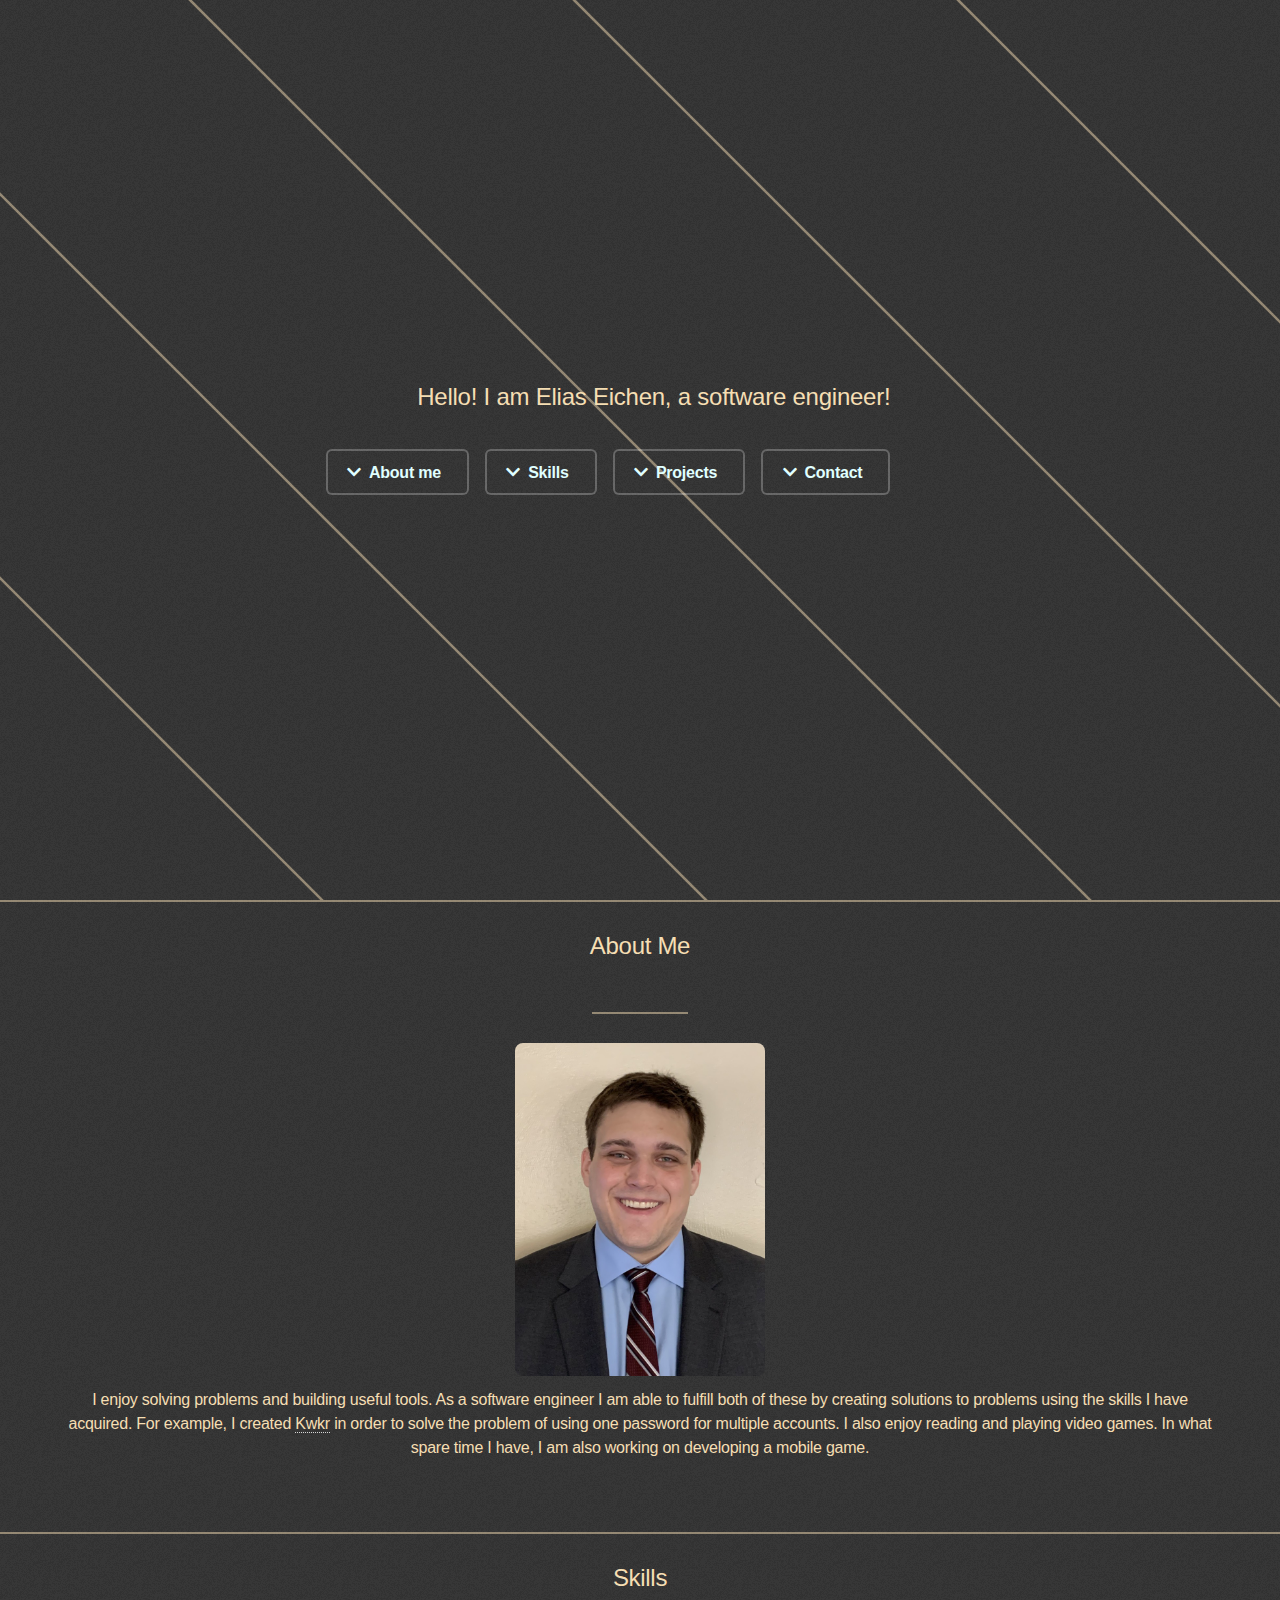
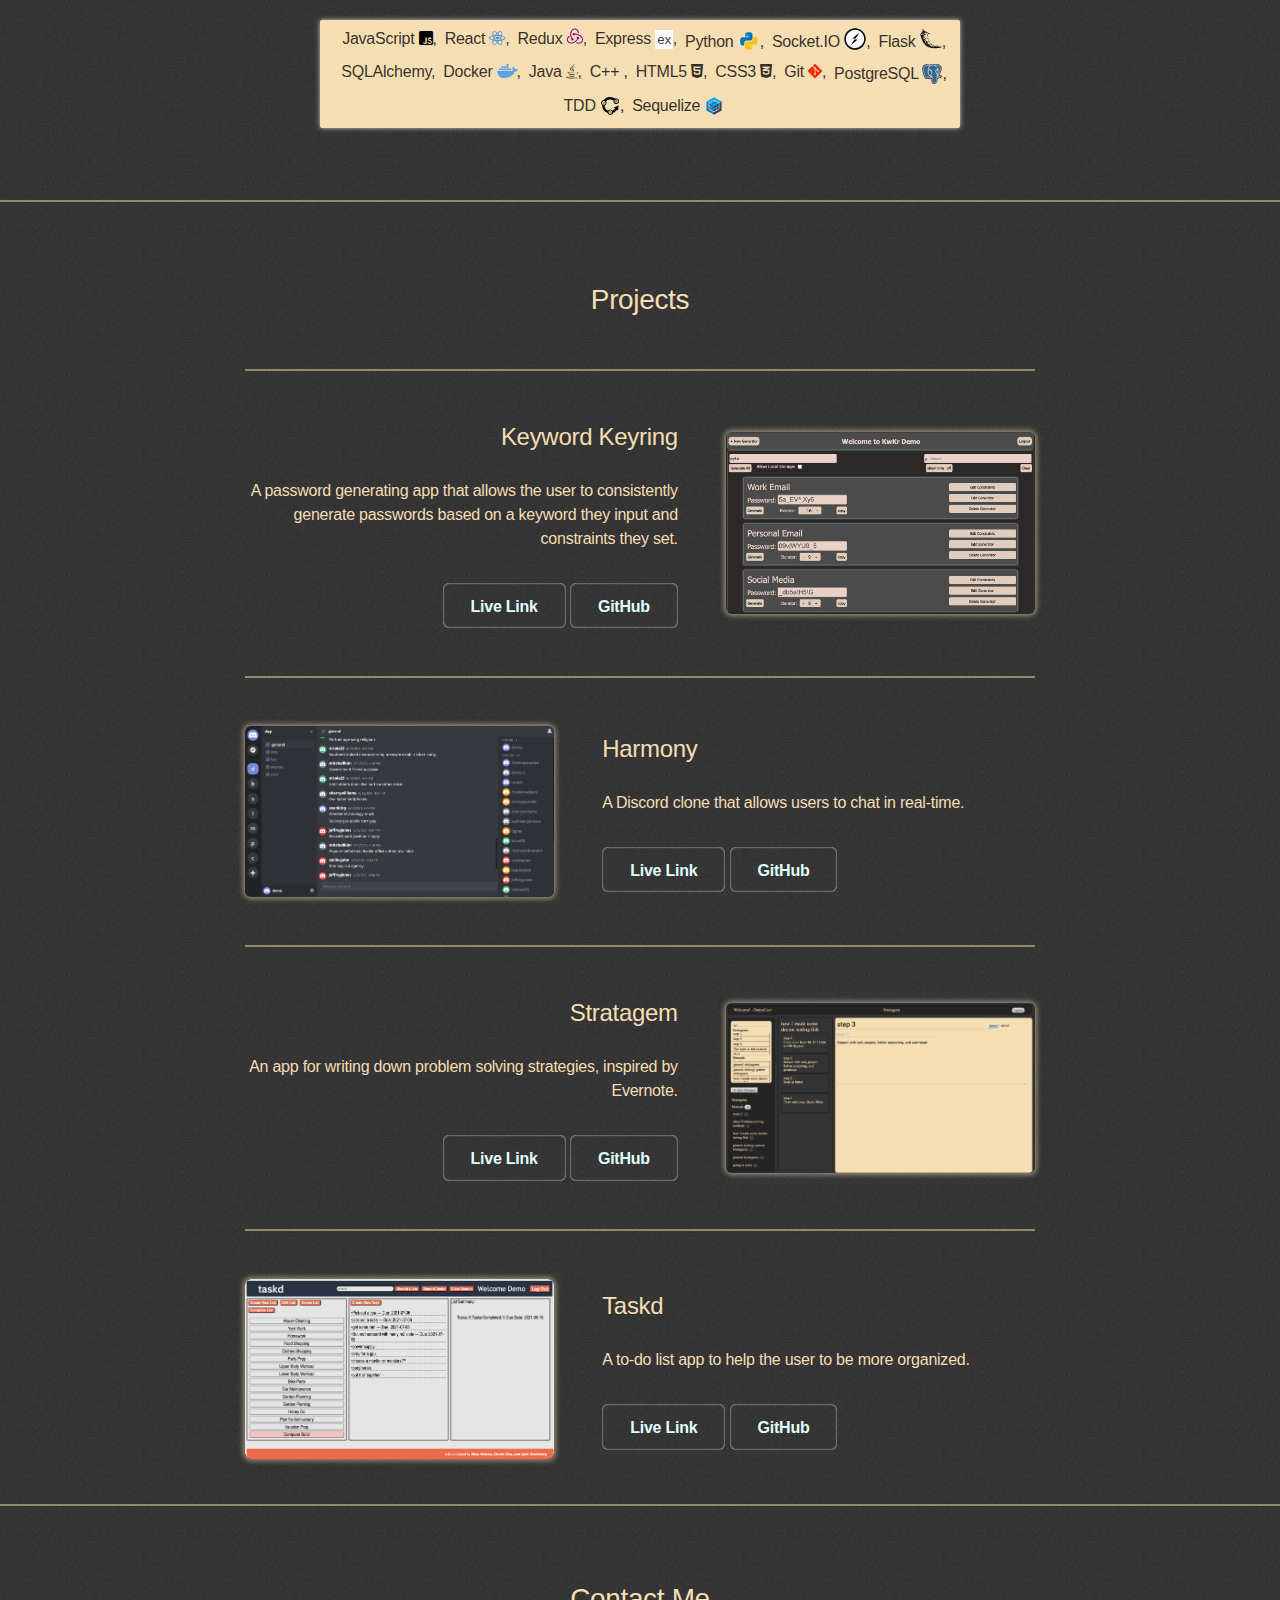
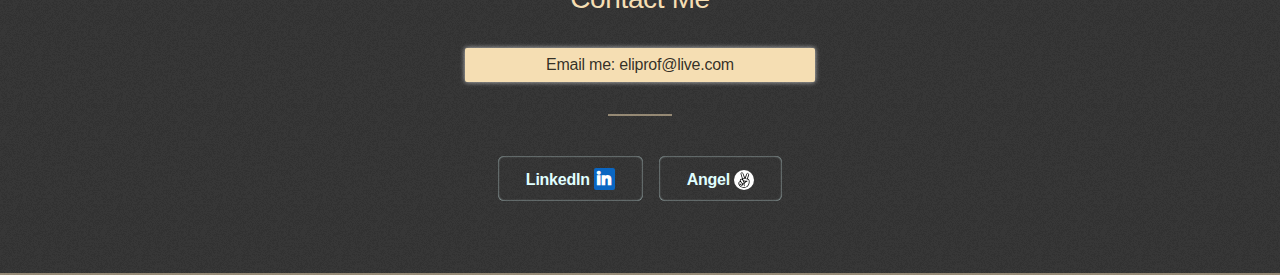
==== index.html @ d7d8008f "added some styling to about me section" ====
<!DOCTYPE HTML>
<!--
	Fractal by HTML5 UP
	html5up.net | @ajlkn
	Free for personal and commercial use under the CCA 3.0 license (html5up.net/license)
-->
<html>
	<head>
		<title>Elias Eichen</title>
		<meta charset="utf-8" />
		<meta name="viewport" content="width=device-width, initial-scale=1, user-scalable=no" />
		<link rel="stylesheet" href="assets/css/main.css" />
		<noscript><link rel="stylesheet" href="assets/css/noscript.css" /></noscript>
	</head>
	<body class="is-preload">

		<!-- Header -->
			<header id="header">
				<div class="content">
					<!-- <h1><a href="#">Place Holder page </a></h1> -->
					<p>Hello! I am Elias Eichen, a software engineer!</p>
					<ul class="actions">
						<li><a href="#about" class="button icon solid fa-chevron-down scrolly">About me</a></li>
						<li><a href="#one" class="button icon solid fa-chevron-down scrolly">Skills</a></li>
						<li><a href="#two" class="button icon solid fa-chevron-down scrolly">Projects</a></li>
						<li><a href="#three" class="button icon solid fa-chevron-down scrolly">Contact</a></li>
					</ul>
				</div>
			</header>
			
			<!-- About -->
			<section id='about' class="wrapper style2 special">
				<h3 id='about-title'>About Me</h3>
				<div class=""><div class="inner"><img class="headshot" src="images/me.jpeg" alt="My image here" /></div></div>
				<p id="about-me">I enjoy solving problems and building useful tools. As a software engineer I am able to fulfill both of these by
					creating solutions to problems using the skills I have acquired. For example, I created <a href="https://github.com/EEichen/keyword-keyring">Kwkr</a> in order to solve
					the problem of using one password for multiple accounts. I also enjoy reading and playing video games. In what spare time I have, I am also working on developing a mobile game.
				</p>
			</section>
			
			<!-- One -->
			<section id="one" class="wrapper style2 special">
				<!--  JavaScript, React, Redux, Express, 
					SocketIO, Python, Flask, SQLAlchemy, 
					Docker, Java, C++, HTML5, CSS3, 
					Git, PostgreSQL, TDD, Sequelize
				-->
				<h3 id='skill-title'>Skills</h3>

				<ul class="skills-list">
					<li><span>JavaScript </span><i id='js-ico' class="fab fa-js-square"></i>,</li>
					<li><span>React </span><i id='react-ico' class="fab fa-react"></i>,</li>
					<li><span>Redux </span><svg xmlns="http://www.w3.org/2000/svg" xmlns:xlink="http://www.w3.org/1999/xlink" aria-hidden="true" focusable="false"
						width="1em" height="1em"
						style="-ms-transform: rotate(360deg); -webkit-transform: rotate(360deg); transform: rotate(360deg);"
						preserveAspectRatio="xMidYMid meet" viewBox="0 0 24 24">
						<path
							d="M16.634 16.504c.87-.075 1.543-.84 1.5-1.754c-.047-.914-.796-1.648-1.709-1.648h-.061a1.71 1.71 0 0 0-1.648 1.769c.03.479.226.869.494 1.153c-1.048 2.038-2.621 3.536-5.005 4.795c-1.603.838-3.296 1.154-4.944.93c-1.378-.195-2.456-.81-3.116-1.799c-.988-1.499-1.078-3.116-.255-4.734c.6-1.17 1.499-2.023 2.099-2.443a9.96 9.96 0 0 1-.42-1.543C-.868 14.408-.416 18.752.932 20.805c1.004 1.498 3.057 2.456 5.304 2.456c.6 0 1.23-.044 1.843-.194c3.897-.749 6.848-3.086 8.541-6.532zm5.348-3.746c-2.32-2.728-5.738-4.226-9.634-4.226h-.51c-.253-.554-.837-.899-1.498-.899h-.045c-.943 0-1.678.81-1.647 1.753c.03.898.794 1.648 1.708 1.648h.074a1.69 1.69 0 0 0 1.499-1.049h.555c2.309 0 4.495.674 6.488 1.992c1.527 1.005 2.622 2.323 3.237 3.897c.538 1.288.509 2.547-.045 3.597c-.855 1.647-2.294 2.517-4.196 2.517c-1.199 0-2.367-.375-2.967-.644c-.36.298-.96.793-1.394 1.093c1.318.598 2.652.943 3.94.943c2.922 0 5.094-1.647 5.919-3.236c.898-1.798.824-4.824-1.47-7.416zM6.49 17.042c.03.899.793 1.648 1.708 1.648h.06a1.688 1.688 0 0 0 1.648-1.768c0-.9-.779-1.647-1.693-1.647h-.06c-.06 0-.15 0-.226.029c-1.243-2.098-1.768-4.347-1.572-6.772c.12-1.828.72-3.417 1.797-4.735c.9-1.124 2.593-1.68 3.747-1.708c3.236-.061 4.585 3.971 4.689 5.574l1.498.45C17.741 3.197 14.686.62 11.764.62C9.02.62 6.49 2.613 5.47 5.535C4.077 9.43 4.991 13.177 6.7 16.174c-.15.195-.24.539-.21.868z"
							fill="purple" />
					</svg>,</li>
					<li><span>Express </span><span id='exico'>ex</span>,</li>
					<li><span>Python </span><svg id='pyico' xmlns="http://www.w3.org/2000/svg" viewBox="0 0 48 48" width="48px" height="48px">
						<path fill="#0277BD"
							d="M24.047,5c-1.555,0.005-2.633,0.142-3.936,0.367c-3.848,0.67-4.549,2.077-4.549,4.67V14h9v2H15.22h-4.35c-2.636,0-4.943,1.242-5.674,4.219c-0.826,3.417-0.863,5.557,0,9.125C5.851,32.005,7.294,34,9.931,34h3.632v-5.104c0-2.966,2.686-5.896,5.764-5.896h7.236c2.523,0,5-1.862,5-4.377v-8.586c0-2.439-1.759-4.263-4.218-4.672C27.406,5.359,25.589,4.994,24.047,5z M19.063,9c0.821,0,1.5,0.677,1.5,1.502c0,0.833-0.679,1.498-1.5,1.498c-0.837,0-1.5-0.664-1.5-1.498C17.563,9.68,18.226,9,19.063,9z" />
						<path fill="#FFC107"
							d="M23.078,43c1.555-0.005,2.633-0.142,3.936-0.367c3.848-0.67,4.549-2.077,4.549-4.67V34h-9v-2h9.343h4.35c2.636,0,4.943-1.242,5.674-4.219c0.826-3.417,0.863-5.557,0-9.125C41.274,15.995,39.831,14,37.194,14h-3.632v5.104c0,2.966-2.686,5.896-5.764,5.896h-7.236c-2.523,0-5,1.862-5,4.377v8.586c0,2.439,1.759,4.263,4.218,4.672C19.719,42.641,21.536,43.006,23.078,43z M28.063,39c-0.821,0-1.5-0.677-1.5-1.502c0-0.833,0.679-1.498,1.5-1.498c0.837,0,1.5,0.664,1.5,1.498C29.563,38.32,28.899,39,28.063,39z" />
					</svg></i>,</li>
					<li><span>Socket.IO </span><svg id='sioico' xmlns="http://www.w3.org/2000/svg" xmlns:xlink="http://www.w3.org/1999/xlink" width="256px" height="256px"
						viewBox="0 0 256 256" version="1.1" preserveAspectRatio="xMidYMid">
						<g>
							<path
								d="M96.4465116,7.38232558 C128.714419,-0.893023256 164.375814,3.92930233 192.833488,21.492093 C228.673488,42.9246512 252.070698,83.467907 252.666047,125.20186 C253.975814,167.352558 232.007442,209.146047 196.703256,232.066977 C157.410233,258.500465 103.054884,259.512558 62.9283721,234.388837 C22.027907,209.979535 -1.8455814,160.744186 4.28651163,113.473488 C9.22790698,63.5237209 47.8065116,19.467907 96.4465116,7.38232558 L96.4465116,7.38232558 L96.4465116,7.38232558 Z"
								fill="#010101" />
							<path
								d="M91.5051163,27.8027907 C152.468837,3.39348837 227.244651,48.4613953 233.555349,113.830698 C243.378605,172.651163 194.56,232.424186 134.965581,234.150698 C78.2883721,239.806512 23.5162791,191.76186 21.9088372,134.846512 C17.6818605,88.7665116 48.0446512,43.0437209 91.5051163,27.8027907 L91.5051163,27.8027907 L91.5051163,27.8027907 Z"
								fill="#FFFFFF" />
							<path
								d="M97.6372093,121.689302 C124.963721,99.3637209 151.694884,76.264186 179.616744,54.5934884 C164.971163,77.0976744 149.908837,99.304186 135.263256,121.808372 C122.701395,121.867907 110.139535,121.867907 97.6372093,121.689302 L97.6372093,121.689302 L97.6372093,121.689302 Z"
								fill="#010101" />
							<path
								d="M120.736744,134.132093 C133.35814,134.132093 145.92,134.132093 158.48186,134.310698 C130.976744,156.517209 104.364651,179.795349 76.3832558,201.406512 C91.0288372,178.902326 106.091163,156.636279 120.736744,134.132093 L120.736744,134.132093 L120.736744,134.132093 Z"
								fill="#010101" />
						</g>
					</svg>,</li>
					<li><span>Flask <svg id='flaskico' xmlns="http://www.w3.org/2000/svg" xmlns:xlink="http://www.w3.org/1999/xlink" viewBox="0 0 66 60" fill="#fff"
						fill-rule="evenodd" stroke="#000" stroke-linecap="round" stroke-linejoin="round">
						<use xlink:href="#A" x="1" y="1" />
						<symbol id="A" overflow="visible">
							<path
								d="M19.127 50.839c-2.44-1.92-5.04-3.756-6.816-6.344-3.74-4.566-6.6-9.85-8.588-15.406-1.19-3.612-1.6-7.486-3.132-10.96-1.604-2.52.276-5.28 3.04-6.08 1.23-.236 3.392-1.4.8-.568-2.34 1.716-2.566-1.56-.166-1.768 1.64-.2 2.24-1.56 1.68-2.764-1.76-1.148 4.264-2.406 1.232-4.12C4-.571 11.573-1.227 9.705 2.641c-.444 2.972 5.292-.548 3.96 2.888 1.354 1.65 5.068.376 4.974 2.69 1.972.136 2.648 1.794 4.5 1.92 1.92.866 5.394 1.548 6.046 3.71-1.9 1.506-6.306-3.11-6.52 1.06.576 6.16.428 12.504 2.68 18.37 1.066 3.55 3.65 6.346 6 9.112 2.234 2.708 5.26 4.616 8.34 6.2 2.704 1.276 5.6 2.12 8.566 2.652 1.194-.914 3.306-4.312 5.168-2.88.09 1.612-3.7 3.368-.2 3.19 2.07-.624 3.504 1.6 5.206-.408 1.57 1.86 6.52-1.186 5.406 2.612-1.51.974-3.712.386-5.224 1.726-2.494-1.246-4.48 1.114-7.24.816-3.066.55-6.184.77-9.292.774-5.1-.4-10.306-.572-15.156-2.348-2.734-.794-5.4-2.35-7.8-3.908zm4.306 1.866c2.668 1.152 5.28 2.368 8.2 2.736 4.64.644 9.43 1.64 14.086.732-2.108-.952-4.286.37-6.386-.68-2.52.54-5.2-.14-7.8-.474-2.91-1.296-6.052-2.188-8.776-3.872-3.406-1.244 1.76 1.596 2.68 1.826 2.128 1.208-2.34-.6-2.972-1.12-1.784-1-2.01-.792-.176.224l1.12.628zm-5.08-3.588c2.586.96-.012-1.8-1.194-1.66-.524-.91-2.006-1.486-.96-1.974-1.88.652-1.968-2.48-2.85-2.032-1.988-.628-.774-2.852-3.14-4.2-.216-1.44-2.352-2.686-3.032-4.856-.3-1.112-2.414-4.3-1.116-1.332 1.104 2.86 3.048 5.306 4.668 7.75 1.256 2.328 2.74 4.76 5.028 6.214.772.74 1.516 1.874 2.604 2.106zm-7.448-8.2c.09-.39.472.844 0 0zm10.546 9.326c.572-.256-.824-.324 0 0zm1.4.512c-.146-.706-.64.396 0 0zm1.76.732c.836-.796-1.29-.5 0 0zm3.012 1.68c.508-.75-1.626-.28 0 0zm-5.8-4.03c1.3-.84-1.68-.012 0 0zm1.32.66c-.04-.444-.47.2 0 0zm6.586 4.112c1.06.668 6.184 1.464 2.976.274-.54.112-5.95-1.532-2.976-.274zm-10.456-8.144c-.1-.444-1.644-.492 0 0zm3.066 1.788c.8-.56-1.656-.43 0 0zm2.6 1.6c1.146-.432-1.856-.434 0 0zm-6.92-4.75c1.24.952 5.012.12 1.9-.568-1.414-.754-4.6-1.27-2.428.454l.526.114zm8.64 5.274c.52-.88-2.172-.504 0 0zm-2.626-2.086c3.04.86-2.554-1.92-.75-.32l.4.2.35.136zm5.264 3.04c2.88.028-2.6-.4 0 0zm-12.386-7.894c-.112-.536-.71.044 0 0zm17.254 10.624c.076-.968-.94.72 0 0zm-12.34-7.6c-.174-.51-.9-.02 0 0zm-4.64-3.34c1.652-.1-2.26-.728 0 0zm-5.472-3.528c-.206-.792-1.796-1.424 0 0zm14.424 9.154c-.3-.346-.14.074 0 0zm8.976 5.51c-.028-.528-.488.2 0 0zm-9.77-6.33c.16-.68-1.41-.206 0 0zm-6.688-4.24c1.23-.13-1.97-.83 0 0zm11.312 7.03c1.916-.76-1.866-.37 0 0zm-5.884-3.994c2.206.284-2.626-1.5-.486-.16l.486.16zm7.67 4.716c2.06-1.23 1.4 2.886 3.496.348 2.086-1.524-1.8 1.884.768.272 1.86-1.244 4.606.59 6.34 1.186 1.248-.06 2.46 1.08 3.74.386 2.46-.664-4.816-.984-2.908-2.16-2.252.656-3.916-.8-5.026-2.224-2.528-.584-5.448-1.876-6.71-4.112-.514-.84.74.12-.444-1.254-1.52-1.354-2.28-2.892-3.304-4.54-1.2-.65-1.366-2.568-1.488-.064.01-1.6-1.474-2.646-1.84-2.204-.006-1.52 1.59-.76.472-1.884-.24-1.6-1.032-3.2-1.268-5.004-.37-.86-.052-2.7-1.26-.754-.44 2.054-.146-2.524.54-1.016.9-1.54-.324-1.36-.372-1.146.586-1.3.372-3.144-.154-2.44.312-1.4.494-5.07-.466-4.416.6-1.44 1.104-6.594-1.424-4.63-1.024.014-2.796.372-3.634.788 2.626 1.448-.264.524-1.336.292-.14 1.34-1.2.76-2.52.774 2.116.26-1.03 2.16-2.24 1.424-1.576.752 1.36 2.632.03 3.214.164.874-2.414-.316-2.212 1.708-1.528-.644-.21 2.4.556 1.37 2.6.704 1.83 2.308 1.896 3.834-.424.888-2.092-2.088-.372-1.95-1.36-2.206-1.5-.8-2.63.228-.26.074 2.88 1.46.908 2.14 1.734.268 1.784 1.786 2.136 2.744 1.04 1.086.826-1.2 2.074.106-.79-1.16-4.2-3.274-1.45-2.6-.014-1.168-.494-2.112.344-2.09.83-1.5-.868 3.7 1 1.792.516-.226.646-1.5 1.574.12 1.348 1.328.488 2.288-1.416 1.072.34 1.156 2.546 1.568 2.13 3.374.44 1.59 1.054 1.004 1.59.912.4 1.544.66.408.68-.326 1.924.412 1.472 1.55 2.076 2.344 1.326.6-1.9-4.056.4-1.4 2.394 2.16.9 3.066-1.25 2.72 1.36-.11 1.8 1.84 3.5 1.77 1.552.74 2.6 3.574-.072 2.392-.926-.836-4.212-1.868-1.528-.28 2.476 1.148 4.444 1.832 6.832 3.274 1.708 1.2 2.446 2.616 3.094 2.894-1.436.686-4.328-.548-2.2-.926-1.34-.244-2.848-.92-1.564.748 1.092.912 3.866.816 4.364.92-.4.928-1.146 1 .016 1.074-1.296.692.416.8.536 1.194zm-2.652-7.506c-.79-.826-.994-2.37-.14-1.026.44.176 1.4 2.526.14 1.026zm8.64 5.46c.492-.032.014.374 0 0zm-9.88-7.51c-.032-1.248.284.96 0 0zm-.86-1.154c-.994-1.92 1.25.54 0 0zm-10.404-7.2c.584-.156.288.996 0 0zm8.28 4.488c.36-1.346.4 1.128 0 0zm-5.85-4.068c-.412-.74.86.696 0 0zm5 1.608c-.94-2.106.668-1.15.21.344l-.21-.344zm-8.656-5.772c-.4-.692-1.114-2.72-.89-3.34.2 1.008 2.144 4.34.952 1.4-1.316-2.48 1.574.804 1.872 1.424.14.614-.812-.168-.168 1.276-1.176-1.644-.694.908-1.764-.74zm-2.674-1.844c.11-1.608.612 1.1 0 0zm1.204.416c.574-1.212.972 1.69 0 0zm-2.92-2.2c-.996-.99-1.716-1.9.048-.614.68.026-1.51-2.074.164-.668 1.76.32.868 2.886-.21 1.28zm1.52-.04c.6-.574.308.564 0 0zm.936.3c-.88-1.644 1.064.69 0 0zm-1.86-1.776c-2.896-2.6 3.64 1.346.472.48l-.472-.48zm8.296 4.8c-1.254-.75-.334-5.288.094-2.186 1.2-.394-.068 1.604.84 1.584-.14 1.26-.55 1.714-.934.6zm3.068 1.814c.12-1.368.26.936 0 0zm-.532-.528c.14-.584.012.688 0 0zm-10.224-6.934c-1.86-2.566 5.406 2.596 1.192.65-.44-.116-.97-.156-1.192-.65zm5.91 3.132c-.176-2.16.392.36 0 0zm4.486 2.88c.346-1.23.026.814 0 0zm-10.11-7.012c1.106-.236 4.6 1.94 1.39.6-.354-.392-1.112-.214-1.39-.6zm9.492 4.732c.12-2.21.66-1.32.004.32l-.004-.32zm-8.67-5.5c.452-.66-1.196-2.986.236-.834.6.492 1.794.824.76 1.032 1.63 1.44-.4.39-.994-.2zm8.2 4.812c.31-2.52.274 1.474 0 0zm-9.14-7.136c.344-.148.2.46 0 0zm2.14 1.274c.55-1.156 1.016 1.288 0 0zm6.034 3.356c-.004-.44.114.646 0 0zm-.35-.772c-.836-2.066.8 1.094 0 0zm-.514-1.356c-.14-.854.48 1.072 0 0zm.836-1.36c-.576-1.012.726-4.46.872-2.32-.606 1.668-.174 2.6.246.36.8-1.76-.168 3.474-1.12 1.96zm.86-5.132c.25-.308.056.37 0 0zm-1.44 28.3c-.34-.3.044.188 0 0zm2.96 1.496c1.646.424 1.64-.256.15-.46-.8-.744-3.324-1.534-1.064-.092.148.4.6.37.914.55zm-5.84-3.88c.906.68 3.414 1.916 1.292.26.716-.832-1.37-1.276-.68-1.832-1.76-1.08-1.39-1-.156-.946-2.116-.946.306-.874.192-1.36-.816-.16-4.052-1.44-2.148.104-1.936-.986-.46.368-1.046.226-2-.54 1.76 1.508-.314 1 1.134.9 3.056 2.306.48.952-.34.488 1.844 1.23 2.4 1.6zm3.094 1.8c3.76 1.212-1.846-1.48 0 0zm15.84 9.596c.048-.748-.514.64 0 0zm1.628.686c.868-.84.036 1.34 1.44-.206.014-1.106-.04-1.76-1.612-.416-.434.24-.626 1.26.174.6zM11.757 36.773c-.266-1.048-1.868-1.044 0 0zm1.74 1.14c-.646-1.07-2.304-.97 0 0zm9.892 5.966c.966.86 4.436.63 1.172.106-.48-.714-3.066-.54-1.172-.106zm13.596 8.4c1.486-1.248-1.44.556 0 0zm3.092 2.124c.01-.4-.64.174 0 0zm.006-.56c1.646-1.74-1.594.1 0 0zM7.481 33.193c-1.4-2-.872-2.9-2.224-4.534-.256-1.25-2.32-4.086-1.068-1.08 1.148 1.76 1.488 4.48 3.292 5.6zm32.08 20.092c3.03-1.956-1.24-.852 0 0zm2.312.906c1.52-1.3-.96-.272 0 0zM11.241 34.563c.434-.646-1.12-.084 0 0zm30.15 19.01c1.468-.946-.34-.8-.266.086l.266-.086zm-19.924-12.56c-.05-.64-.776.054 0 0zm1.23.708c-.392-.792-.6.124 0 0zm21.05 12.49c1.88-1.36-1.14-.26-.394.26l.394-.26zm-.72-.348c1.534-1.284-1.6.568 0 0zm3.68 2.45c1.028-.688-1.25-.2 0 0zm-34.52-22.22c1.4.308 5.51 3.396 3.074.214-1.248-.37-.5-3.4-1.774-2.88.854 1.428.7 2.036-1.092 1.136-2.254-1.1-1.266.544-.826 1-.6.14.794.52.6.532zm-6.28-4.96c.246-1-2.274-5.6-1.19-2.304.39.694.35 2.01 1.19 2.304zm11.532 7.11c-.712-.594-.034-.084 0 0zm1.748.408c0-1.08-1.932-.44 0 0zm15.154 9.552c-.29-.74-1.14-.016 0 0zm.728.532c-.108-.414-.4.08 0 0zm6.006 3.784c.6-.426-.72-.056 0 0zM9.041 29.937c1.652-.64-1.77-.456 0 0zm23.96 15.096c-.02-1.07-1.054.266 0 0zm-24.614-16.6c1.06-.36-1-.236 0 0zm3.08 1.492c-.02-.352-.326.134 0 0zm37.576 23.04c1.364-.276 4.476.694 5-.36-1.66-.04-5.734-1.17-5.926.268l.36.06.586.036zM12.447 30.153c.024-1.084-.844-.04 0 0zm-8.1-5.6c-.368-2.064-1.4-.312 0 0zm1.93.486c.024-.664-1.768-.596 0 0zm1.104.54c-.32-.26-.248.326 0 0zm6.946 4.454c.328-.3-.774-.2 0 0zm-7.68-5.68c-.188-1.56-2.24-.234 0 0zm-3.96-2.57c-.056-.72-.386.272 0 0zm.59-.444c-.096-.854-.506.108 0 0zm3.254 1.94c1.376-.54-2.506-1.12-.28-.1l.28.1zm43.556 26.894c.88-.808-1.12-.25 0 0zm5.26 2.726c.354-1.04-.89.14 0 0zM6.861 21.563c.146-1.01-1.092.2 0 0zm-4.632-3.1c-.244-1.43-.228-3.93 2.168-3.086-3.174.632 2.2 3.948 1.52 1.328 1.336.066 2.612-.79 1.91.506 2.634-.286 4.454-2.57 7-2.248 2-.264 4.144-.46 6.28-1.26 1.754-.126 3.44-2.014 2.48-3.134-2.392-.2-4.896.096-7.54.624-2.93.608-5.59 1.766-8.546 2.26-2.88.388.6 1.066-.246 1.2-1.5.52 1.794.872-.194 1.424-1.228-.234-2.506-.656-2-1.95-2.76.36-5.186 1.504-3.004 4.312l.16.002zm6.656-3.37c.646-2.384 3.466 1.96 1.06.32-.286-.216-.76-.39-1.06-.32zm.126-1.156c.934-.694.496.39 0 0zm1.186.02c.086-1.096 2.716.6.434.394l-.434-.394zm1.6-.652c.594-.694.172.614 0 0zm.416-.28c.988-1.186 5.586-.76 2.2-.116-.9-.68-1.594.4-2.2.116zm6-.926c-.148-3.24 2.984 1.15 0 0zm1.704-.01c.6-1.632 2.4-.656.29-.328.046.174-.064.844-.29.328zM6.171 20.743c1.86-1.14-1.974-.988 0 0zm1.376.4c.652-.694-1.4-.28 0 0zm-4.032-2.91c1.06-.8-1.26-.31 0 0zm54.94 34.37c.03-.948-.812.426 0 0zm-5.6-3.81c.16-1.09-.72.094 0 0zm7.12 4.2c1.486.006 4.504-.46 1.27-.46-.508.08-2.96.06-1.27.46zM8.801 20.439c1.204-.08 1.88-1.326-.234-1.256-3.28-.34 2.892 1.124-.4.704-.444.294.628.632.654.55zm1.06.536c-.126-.772-.372.41 0 0zm1.26-3.352c.52-.648-.72-.174 0 0zm-4-6.688c2.148-.73 5.084-1.55 6.1.36-1.032-1.24-.416-2.464.56-.648 1.4 1.836 2.068-.836 1.172-1.452 1 1.268 2.2 1.868.684.08 1.63-1.96-3.26.256-4.372.234-.534.24-5.52 1.272-4.14 1.426zm1.26-2.41c1.224-.924 4.236.55 2.304-.92-.19-.166-4.23 1.114-2.304.92zm4.464.184c1.432.036-.6-1.926 1.088-1.036-.28-.916-1.988-1.086-2.824-1.454-.472.836.96 2.5 1.734 2.49zm-3.68-4.052c.496-.672-.87.34 0 0zm1.796.436c2.31-.306-.588-.994-.466-.024l.466.024zm-3.408-2.66C5.927.309 10.613 2.789 8.959.567 7.567-.539 6.233 1.815 7.553 2.433zm20.848 11.26c.746-1.32-3.08-1.8-.5-.468.236.08.184.56.5.468z"
								stroke="none" fill="#000" fill-rule="nonzero" />
						</symbol>
					</svg></span>,</li>
					<li id='sqlalch'><span>SQLAlchemy</span>,</li>
					<li><span>Docker </span><i id='dockerico' class="fab fa-docker"></i>,</li>
					<li><span>Java </span><i id='javaico' class="fab fa-java"></i>,</li>
					<li>C++ ,</li>
					<li>HTML5 <i class="fab fa-html5"></i>,</li>
					<li>CSS3 <i class="fab fa-css3-alt"></i>,</li>
					<li>Git <i id='gitico' class="fab fa-git-alt"></i>,</li>
					<li>PostgreSQL <svg id='pgico' xmlns="http://www.w3.org/2000/svg" width="432.071pt" height="445.383pt" viewBox="0 0 432.071 445.383"
						xml:space="preserve">
						<g id="orginal" style="fill-rule:nonzero;clip-rule:nonzero;stroke:#000000;stroke-miterlimit:4;">
						</g>
						<g id="Layer_x0020_3"
							style="fill-rule:nonzero;clip-rule:nonzero;fill:none;stroke:#FFFFFF;stroke-width:12.4651;stroke-linecap:round;stroke-linejoin:round;stroke-miterlimit:4;">
							<path style="fill:#000000;stroke:#000000;stroke-width:37.3953;stroke-linecap:butt;stroke-linejoin:miter;"
								d="M323.205,324.227c2.833-23.601,1.984-27.062,19.563-23.239l4.463,0.392c13.517,0.615,31.199-2.174,41.587-7c22.362-10.376,35.622-27.7,13.572-23.148c-50.297,10.376-53.755-6.655-53.755-6.655c53.111-78.803,75.313-178.836,56.149-203.322    C352.514-5.534,262.036,26.049,260.522,26.869l-0.482,0.089c-9.938-2.062-21.06-3.294-33.554-3.496c-22.761-0.374-40.032,5.967-53.133,15.904c0,0-161.408-66.498-153.899,83.628c1.597,31.936,45.777,241.655,98.47,178.31    c19.259-23.163,37.871-42.748,37.871-42.748c9.242,6.14,20.307,9.272,31.912,8.147l0.897-0.765c-0.281,2.876-0.157,5.689,0.359,9.019c-13.572,15.167-9.584,17.83-36.723,23.416c-27.457,5.659-11.326,15.734-0.797,18.367c12.768,3.193,42.305,7.716,62.268-20.224    l-0.795,3.188c5.325,4.26,4.965,30.619,5.72,49.452c0.756,18.834,2.017,36.409,5.856,46.771c3.839,10.36,8.369,37.05,44.036,29.406c29.809-6.388,52.6-15.582,54.677-101.107" />
							<path style="fill:#336791;stroke:none;"
								d="M402.395,271.23c-50.302,10.376-53.76-6.655-53.76-6.655c53.111-78.808,75.313-178.843,56.153-203.326c-52.27-66.785-142.752-35.2-144.262-34.38l-0.486,0.087c-9.938-2.063-21.06-3.292-33.56-3.496c-22.761-0.373-40.026,5.967-53.127,15.902    c0,0-161.411-66.495-153.904,83.63c1.597,31.938,45.776,241.657,98.471,178.312c19.26-23.163,37.869-42.748,37.869-42.748c9.243,6.14,20.308,9.272,31.908,8.147l0.901-0.765c-0.28,2.876-0.152,5.689,0.361,9.019c-13.575,15.167-9.586,17.83-36.723,23.416    c-27.459,5.659-11.328,15.734-0.796,18.367c12.768,3.193,42.307,7.716,62.266-20.224l-0.796,3.188c5.319,4.26,9.054,27.711,8.428,48.969c-0.626,21.259-1.044,35.854,3.147,47.254c4.191,11.4,8.368,37.05,44.042,29.406c29.809-6.388,45.256-22.942,47.405-50.555    c1.525-19.631,4.976-16.729,5.194-34.28l2.768-8.309c3.192-26.611,0.507-35.196,18.872-31.203l4.463,0.392c13.517,0.615,31.208-2.174,41.591-7c22.358-10.376,35.618-27.7,13.573-23.148z" />
							<path
								d="M215.866,286.484c-1.385,49.516,0.348,99.377,5.193,111.495c4.848,12.118,15.223,35.688,50.9,28.045c29.806-6.39,40.651-18.756,45.357-46.051c3.466-20.082,10.148-75.854,11.005-87.281" />
							<path
								d="M173.104,38.256c0,0-161.521-66.016-154.012,84.109c1.597,31.938,45.779,241.664,98.473,178.316c19.256-23.166,36.671-41.335,36.671-41.335" />
							<path
								d="M260.349,26.207c-5.591,1.753,89.848-34.889,144.087,34.417c19.159,24.484-3.043,124.519-56.153,203.329" />
							<path style="stroke-linejoin:bevel;"
								d="M348.282,263.953c0,0,3.461,17.036,53.764,6.653c22.04-4.552,8.776,12.774-13.577,23.155c-18.345,8.514-59.474,10.696-60.146-1.069c-1.729-30.355,21.647-21.133,19.96-28.739c-1.525-6.85-11.979-13.573-18.894-30.338    c-6.037-14.633-82.796-126.849,21.287-110.183c3.813-0.789-27.146-99.002-124.553-100.599c-97.385-1.597-94.19,119.762-94.19,119.762" />
							<path
								d="M188.604,274.334c-13.577,15.166-9.584,17.829-36.723,23.417c-27.459,5.66-11.326,15.733-0.797,18.365c12.768,3.195,42.307,7.718,62.266-20.229c6.078-8.509-0.036-22.086-8.385-25.547c-4.034-1.671-9.428-3.765-16.361,3.994z" />
							<path
								d="M187.715,274.069c-1.368-8.917,2.93-19.528,7.536-31.942c6.922-18.626,22.893-37.255,10.117-96.339c-9.523-44.029-73.396-9.163-73.436-3.193c-0.039,5.968,2.889,30.26-1.067,58.548c-5.162,36.913,23.488,68.132,56.479,64.938" />
							<path style="fill:#FFFFFF;stroke-width:4.155;stroke-linecap:butt;stroke-linejoin:miter;"
								d="M172.517,141.7c-0.288,2.039,3.733,7.48,8.976,8.207c5.234,0.73,9.714-3.522,9.998-5.559c0.284-2.039-3.732-4.285-8.977-5.015c-5.237-0.731-9.719,0.333-9.996,2.367z" />
							<path style="fill:#FFFFFF;stroke-width:2.0775;stroke-linecap:butt;stroke-linejoin:miter;"
								d="M331.941,137.543c0.284,2.039-3.732,7.48-8.976,8.207c-5.238,0.73-9.718-3.522-10.005-5.559c-0.277-2.039,3.74-4.285,8.979-5.015c5.239-0.73,9.718,0.333,10.002,2.368z" />
							<path d="M350.676,123.432c0.863,15.994-3.445,26.888-3.988,43.914c-0.804,24.748,11.799,53.074-7.191,81.435" />
							<path style="stroke-width:3;" d="M0,60.232" />
						</g>
					</svg>,</li>
					<li>TDD <svg id='tddico' xmlns="http://www.w3.org/2000/svg" version="1.0" width="200.000000pt" height="200.000000pt"
						viewBox="0 0 200.000000 200.000000" preserveAspectRatio="xMidYMid meet">
					
						<g transform="translate(0.000000,200.000000) scale(0.100000,-0.100000)" fill="#000000" stroke="none">
							<path
								d="M910 1888 c-175 -25 -357 -120 -476 -250 -36 -39 -49 -46 -92 -51 -143 -17 -252 -152 -239 -297 6 -66 37 -133 82 -175 29 -28 32 -37 38 -110 21 -285 190 -531 452 -657 76 -36 87 -45 104 -83 10 -23 35 -59 56 -80 133 -132 348 -99 440 68 30 54 38 61 122 103 106 52 206 132 270 214 l45 59 51 -34 c28 -19 53 -32 55 -30 6 6 33 488 27 493 -3 3 -430 -212 -443 -224 -2 -1 21 -19 52 -40 31 -20 56 -41 56 -47 0 -20 -137 -143 -191 -171 l-57 -30 -46 41 c-110 97 -262 97 -372 0 l-46 -41 -57 29 c-122 63 -238 214 -276 361 -24 91 -21 101 29 125 140 65 201 230 136 368 l-24 53 44 39 c174 149 434 182 640 81 l55 -28 0 -84 c0 -73 4 -93 28 -142 98 -200 380 -206 489 -11 104 184 -31 413 -243 413 -26 0 -58 -4 -71 -9 -20 -7 -35 -2 -83 30 -79 52 -193 95 -300 114 -96 16 -157 17 -255 3z m765 -239 c89 -25 148 -127 125 -217 -23 -92 -87 -142 -181 -142 -159 0 -241 184 -135 305 30 35 89 64 131 65 11 0 38 -5 60 -11z m-1220 -168 c55 -25 85 -61 101 -120 41 -158 -114 -282 -263 -210 -72 35 -114 129 -93 208 30 111 152 170 255 122z m650 -930 c83 -37 128 -127 106 -210 -24 -91 -88 -141 -182 -141 -202 0 -253 288 -62 355 52 19 91 18 138 -4z" />
							<path
								d="M1520 1575 c-11 -14 -8 -21 25 -55 l39 -40 -37 -38 c-40 -41 -44 -51 -25 -70 9 -9 22 -3 55 30 l43 42 40 -39 c36 -35 42 -38 55 -24 13 13 11 19 -25 54 l-40 39 42 43 c40 41 41 44 25 60 -16 16 -19 15 -60 -25 l-43 -42 -40 41 c-36 36 -42 39 -54 24z" />
							<path
								d="M420 1345 l-64 -65 -38 37 c-36 35 -39 36 -55 20 -16 -16 -14 -20 32 -67 27 -27 54 -50 60 -50 6 0 45 35 88 78 74 75 77 79 59 95 -17 16 -21 13 -82 -48z" />
							<path d="M890 460 c0 -6 43 -10 110 -10 67 0 110 4 110 10 0 6 -43 10 -110 10 -67 0 -110 -4 -110 -10z" />
							<path d="M930 420 c0 -6 37 -10 90 -10 53 0 90 4 90 10 0 6 -37 10 -90 10 -53 0 -90 -4 -90 -10z" />
							<path
								d="M1126 405 c4 -17 11 -36 17 -43 5 -7 10 -27 9 -45 -1 -29 1 -30 13 -14 16 23 1 88 -27 114 -19 17 -19 17 -12 -12z" />
							<path d="M890 380 c0 -6 40 -10 100 -10 60 0 100 4 100 10 0 6 -40 10 -100 10 -60 0 -100 -4 -100 -10z" />
							<path d="M890 340 c0 -5 14 -10 30 -10 17 0 30 5 30 10 0 6 -13 10 -30 10 -16 0 -30 -4 -30 -10z" />
							<path d="M970 340 c0 -6 33 -10 80 -10 47 0 80 4 80 10 0 6 -33 10 -80 10 -47 0 -80 -4 -80 -10z" />
							<path d="M930 300 c0 -6 40 -10 100 -10 60 0 100 4 100 10 0 6 -40 10 -100 10 -60 0 -100 -4 -100 -10z" />
							<path d="M970 260 c0 -6 33 -10 80 -10 47 0 80 4 80 10 0 6 -33 10 -80 10 -47 0 -80 -4 -80 -10z" />
						</g>
					</svg>,</li>
					<li>Sequelize <svg id='sqlizeico' xmlns="http://www.w3.org/2000/svg" viewBox="0 0 32 32">
						<title>file_type_sequelize</title>
						<path d="M24.612,10.929V21.016l-8.571,5.071-.077.07v3.77l.077.073,12.071-6.972V8.972L28,8.945l-3.4,1.9.017.082"
							style="fill:#2f406a" />
						<path d="M7.443,21.1l8.6,4.988V30L3.888,23V9l.125-.019,3.393,1.973.037.113V21.1" style="fill:#2379bd" />
						<path d="M7.443,11.067,3.888,9,16.014,2l12.1,6.972-3.5,1.957-8.6-4.906L7.443,11.067" style="fill:#03afef" />
						<path d="M15.894,19.945l-.093-.1V16.062l.093-.048.023-.093,3.247-1.894.1.022v3.9l-3.369,1.993"
							style="fill:#2f406a" />
						<path d="M12.469,18.073V14.021l.094,0,3.3,1.922.028.076v3.931l-3.425-1.872" style="fill:#2379bd" />
						<path d="M15.838,12.027l-3.369,1.993,3.425,1.993,3.369-1.965-3.425-2.021" style="fill:#03afef" />
						<path d="M11.7,22.415l-.093-.1V18.533l.093-.048.023-.093L14.971,16.5l.1.022v3.9L11.7,22.415" style="fill:#2f406a" />
						<path d="M8.276,20.544V16.491l.094,0,3.3,1.922.028.076v3.931L8.276,20.544" style="fill:#2379bd" />
						<path d="M11.645,14.5,8.276,16.491,11.7,18.485,15.07,16.52,11.645,14.5" style="fill:#03afef" />
						<path d="M20.386,22.509l-.093-.1V18.626l.093-.048.023-.093,3.247-1.894.1.022v3.9l-3.369,1.993"
							style="fill:#2f406a" />
						<path d="M16.961,20.637V16.585l.094,0,3.3,1.922.028.076v3.931l-3.425-1.872" style="fill:#2379bd" />
						<path d="M20.33,14.592l-3.369,1.993,3.425,1.993,3.369-1.965L20.33,14.592" style="fill:#03afef" />
						<path d="M16.193,24.98l-.093-.1V21.1l.093-.048.023-.093,3.247-1.894.1.022v3.9L16.193,24.98" style="fill:#2f406a" />
						<path d="M12.768,23.108V19.056l.094,0,3.3,1.922.028.076V24.98l-3.425-1.872" style="fill:#2379bd" />
						<path d="M16.137,17.062l-3.369,1.993,3.425,1.993,3.369-1.965-3.425-2.022" style="fill:#03afef" />
						<path d="M15.894,14.573l-.093-.1V10.69l.093-.048.023-.093,3.247-1.894.1.022v3.9l-3.369,1.993"
							style="fill:#2f406a" />
						<path d="M12.469,12.7V8.649l.094,0,3.3,1.922.028.076v3.931L12.469,12.7" style="fill:#2379bd" />
						<path d="M15.838,6.656,12.469,8.649l3.425,1.993,3.369-1.965L15.838,6.656" style="fill:#03afef" />
						<path d="M11.7,17.044l-.093-.1V13.161l.093-.048.023-.093,3.247-1.894.1.022v3.9L11.7,17.044" style="fill:#2f406a" />
						<path d="M8.276,15.172V11.12l.094,0,3.3,1.922.028.076v3.931L8.276,15.172" style="fill:#2379bd" />
						<path d="M11.645,9.126,8.276,11.12,11.7,13.113l3.369-1.965L11.645,9.126" style="fill:#03afef" />
						<path d="M20.386,17.137l-.093-.1V13.255l.093-.048.023-.093,3.247-1.894.1.022v3.9l-3.369,1.993"
							style="fill:#2f406a" />
						<path d="M16.961,15.266V11.213l.094,0,3.3,1.922.028.076v3.931l-3.425-1.872" style="fill:#2379bd" />
						<path d="M20.33,9.22l-3.369,1.993,3.425,1.993,3.369-1.965L20.33,9.22" style="fill:#03afef" />
						<path d="M16.193,19.608l-.093-.1V15.725l.093-.048.023-.093,3.247-1.894.1.022v3.9l-3.369,1.993"
							style="fill:#2f406a" />
						<path d="M12.768,17.736V13.684l.094,0,3.3,1.922.028.076v3.931l-3.425-1.872" style="fill:#2379bd" />
						<path d="M16.137,11.691l-3.369,1.993,3.425,1.993,3.369-1.965-3.425-2.022" style="fill:#03afef" />
					</svg></li>
				</ul>
			</section>

		<!-- Two -->
			<section id="two" class="wrapper">
				<div class="inner alt">
					<h2 id='projects-title'>Projects</h2>
					<section class="spotlight">
						<div class="image"><img src="images/KwKr-Homepage.png" alt="" /></div>
						<div class="content">
							<h3>Keyword Keyring</h3>
							<p>A password generating app that allows the user to consistently generate passwords based on a keyword they input and constraints they set.</p>
							<div class='project-links'>
								<a href="https://kwkr.herokuapp.com/" class="button">Live Link</a>
								<a href="https://github.com/EEichen/keyword-keyring" class="button">GitHub</a>
							</div>
						</div>
					</section>
					<section class="spotlight">
						<div class="image"><img src="images/Harmony-server.png" alt="" /></div>
						<div class="content">
							<h3>Harmony</h3>
							<p>A Discord clone that allows users to chat in real-time.</p>
							<div class='project-links'>
								<a href="https://harmony-app-aa.herokuapp.com/" class="button">Live Link</a>
								<a href="https://github.com/danielshoun/harmony" class="button">GitHub</a>
							</div>
						</div>
					</section>
					<section class="spotlight">
						<div class="image"><img src="images/Stratagem.png" alt="" /></div>
						<div class="content">
							<h3>Stratagem</h3>
							<p>An app for writing down problem solving strategies, inspired by Evernote.</p>
							<div class='project-links'>
								<a href="https://stratagem.herokuapp.com/" class="button">Live Link</a>
								<a href="https://github.com/EEichen/stratagem" class="button">GitHub</a>
							</div>
						</div>
					</section>
					<section class="spotlight">
						<div class="image"><img src="images/taskd-homepage.png" alt="" /></div>
						<div class="content">
							<h3>Taskd</h3>
							<p>A to-do list app to help the user to be more organized.</p>
							<div class='project-links'>
								<a href="https://taskd.herokuapp.com/" class="button">Live Link</a>
								<a href="https://github.com/chuksota/taskd" class="button">GitHub</a>
							</div>
						</div>
					</section>
				</div>
			</section>

		<!-- Three -->
			<section id="three" class="wrapper style2 special">
				<header class="major">
					<h2>Contact Me</h2>
					<div class="my-email">Email me: eliprof@live.com</div>
				</header>
				<ul class="actions special">
					<li><a href="https://www.linkedin.com/in/elias-eichen-bb15a4198/" class="button">LinkedIn <i id='liico' class="fab fa-linkedin-in"></i></a></li>
					<li><a href="https://angel.co/u/elias-eichen" class="button">Angel <svg id='alico' xmlns="http://www.w3.org/2000/svg" role="img" viewBox="0 0 24 24">
						<title />
						<path
							d="M16.465 9.954c.735-2 1.31-3.65 1.723-4.954.41-1.3.618-2.1.618-2.4 0-.315-.07-.564-.21-.738-.135-.174-.324-.264-.567-.264-.31 0-.63.255-.94.765-.32.51-.67 1.334-1.06 2.467l-1.65 4.76 2.08.362h-.01v.002zm-2.193 4.435c-.474-.03-.923-.08-1.344-.15-.42-.08-.83-.19-1.216-.33.177.35.335.7.472 1.05.138.35.25.69.34 1.04.26-.33.54-.63.83-.9.292-.27.6-.51.915-.72zm-1.862-5l-1.78-5.14c-.464-1.31-.82-2.16-1.075-2.57-.25-.4-.525-.6-.822-.6-.23 0-.417.08-.56.26-.144.18-.214.41-.214.7 0 .5.19 1.38.57 2.64.38 1.25.96 2.89 1.73 4.93.06-.12.16-.21.28-.26.12-.05.28-.08.49-.08.06 0 .19.01.39.01.19.02.52.04.97.09zm-1.618 7.96c.188 0 .36-.09.51-.26.15-.18.234-.36.234-.55 0-.21-.15-.7-.452-1.46-.3-.76-.68-1.51-1.13-2.25-.33-.55-.655-.97-.97-1.25-.324-.28-.625-.42-.91-.42-.23 0-.484.14-.767.44-.28.29-.42.56-.42.81 0 .26.14.66.413 1.18.275.53.645 1.09 1.104 1.68.485.65.94 1.15 1.37 1.51.428.36.77.54 1.02.54h-.002zm-4.945-.4c.156.19.37.46.646.82.723 1 1.395 1.5 2.01 1.5.21 0 .397-.07.563-.2.164-.14.247-.27.247-.42 0-.17-.11-.44-.33-.83-.222-.39-.524-.82-.907-1.3-.44-.56-.805-.97-1.098-1.23-.288-.26-.525-.39-.697-.39-.38 0-.74.21-1.06.62-.32.4-.48.9-.48 1.46 0 .45.12.95.35 1.51.23.55.55 1.11.98 1.67.65.87 1.46 1.53 2.42 2 .96.46 2.03.69 3.19.69 2.14 0 3.94-.8 5.38-2.4 1.45-1.6 2.17-3.6 2.17-6.01 0-.74-.05-1.33-.16-1.76-.11-.43-.29-.75-.54-.95-.45-.38-1.33-.71-2.63-1.01-1.3-.3-2.66-.45-4.08-.45-.39 0-.68.07-.84.2-.16.13-.24.36-.24.673 0 .75.42 1.29 1.26 1.626.84.34 2.19.51 4.06.51h.676c.15 0 .28.06.37.174.09.11.15.28.18.52-.19.17-.57.37-1.154.6-.59.22-1.03.45-1.34.665-.66.484-1.19 1.06-1.59 1.724-.4.66-.6 1.29-.6 1.883 0 .36.086.8.258 1.31.17.51.26.823.26.95v.11l-.03.15c-.48-.03-.86-.313-1.14-.85-.287-.53-.42-1.24-.42-2.13v-.15c-.09.075-.176.135-.26.165-.086.034-.178.05-.27.05-.1 0-.198-.006-.29-.02-.09-.016-.18-.04-.29-.075.03.12.057.24.076.353.01.12.02.21.02.27 0 .406-.16.76-.48 1.05-.32.287-.7.43-1.14.43-.69 0-1.397-.34-2.11-1.01-.715-.674-1.07-1.34-1.07-1.985 0-.12.015-.23.04-.323s.075-.17.14-.24zm11.807-6.73c.985.18 1.685.6 2.09 1.25.41.64.61 1.66.61 3.06 0 2.77-.828 5.03-2.492 6.79-1.667 1.76-3.797 2.65-6.387 2.65-1.023 0-2.016-.19-2.976-.56-.97-.37-1.79-.89-2.49-1.54-.79-.73-1.39-1.49-1.78-2.3-.4-.81-.6-1.64-.6-2.48 0-.95.2-1.68.6-2.19.4-.52 1.05-.87 1.93-1.06-.17-.39-.29-.71-.36-.98-.08-.27-.12-.47-.12-.61 0-.5.26-1.01.78-1.52.52-.52 1.01-.78 1.47-.78.19 0 .4.03.62.11.22.07.47.19.75.35-.81-2.35-1.43-4.2-1.81-5.5-.39-1.31-.58-2.2-.58-2.7 0-.68.17-1.23.52-1.63.36-.4.84-.6 1.44-.6 1.03 0 2.34 2.31 3.93 6.923.28.79.48 1.4.63 1.83l.51-1.453c1.59-4.55 2.95-6.83 4.1-6.83.56 0 1.01.19 1.34.57.33.383.5.887.5 1.523 0 .48-.19 1.36-.56 2.65-.367 1.28-.92 2.96-1.67 5.04" />
					</svg></a></li>
				</ul>
			</section>

		<!-- Four -->

		<!-- Footer -->
			<!-- <footer id="footer">
			</footer> -->

		<!-- Scripts -->
			<script src="assets/js/jquery.min.js"></script>
			<script src="assets/js/jquery.scrolly.min.js"></script>
			<script src="assets/js/browser.min.js"></script>
			<script src="assets/js/breakpoints.min.js"></script>
			<script src="assets/js/util.js"></script>
			<script src="assets/js/main.js"></script>

	</body>
</html>
---- assets/css/main.css ----
@import url(fontawesome-all.min.css);

/*
	Fractal by HTML5 UP
	html5up.net | @ajlkn
	Free for personal and commercial use under the CCA 3.0 license (html5up.net/license)
*/

html, body, div, span, applet, object,
iframe, h1, h2, h3, h4, h5, h6, p, blockquote,
pre, a, abbr, acronym, address, big, cite,
code, del, dfn, em, img, ins, kbd, q, s, samp,
small, strike, strong, sub, sup, tt, var, b,
u, i, center, dl, dt, dd, ol, ul, li, fieldset,
form, label, legend, table, caption, tbody,
tfoot, thead, tr, th, td, article, aside,
canvas, details, embed, figure, figcaption,
footer, header, hgroup, menu, nav, output, ruby,
section, summary, time, mark, audio, video {
	margin: 0;
	padding: 0;
	border: 0;
	font-size: 100%;
	font: inherit;
	vertical-align: baseline;}

article, aside, details, figcaption, figure,
footer, header, hgroup, menu, nav, section {
	display: block;}

body {
	line-height: 1;
}

ol, ul {
	list-style: none;
}

blockquote, q {
	quotes: none;
}

	blockquote:before, blockquote:after, q:before, q:after {
		content: '';
		content: none;
	}

table {
	border-collapse: collapse;
	border-spacing: 0;
}

body {
	-webkit-text-size-adjust: none;
}

mark {
	background-color: transparent;
	color: inherit;
}

input::-moz-focus-inner {
	border: 0;
	padding: 0;
}

input, select, textarea {
	-moz-appearance: none;
	-webkit-appearance: none;
	-ms-appearance: none;
	appearance: none;
}

/* Basic */

	@-ms-viewport {
		width: device-width;
	}

	body {
		-ms-overflow-style: scrollbar;
	}

	@media screen and (max-width: 360px) {

		html, body {
			min-width: 320px;
		}

	}

	html {
		box-sizing: border-box;
	}

	*, *:before, *:after {
		box-sizing: inherit;
	}

	body {
		background: #ffffff;
	}

		body.is-preload *, body.is-preload *:before, body.is-preload *:after {
			-moz-animation: none !important;
			-webkit-animation: none !important;
			-ms-animation: none !important;
			animation: none !important;
			-moz-transition: none !important;
			-webkit-transition: none !important;
			-ms-transition: none !important;
			transition: none !important;
		}

/* Type */

	body {
		color: #999999;
	}

	html, input, select, textarea {
		font-size: 16pt;
	}

		@media screen and (max-width: 1680px) {

			html, input, select, textarea {
				font-size: 13pt;
			}

		}

		@media screen and (max-width: 1280px) {

			html, input, select, textarea {
				font-size: 12pt;
			}

		}

		@media screen and (max-width: 360px) {

			html, input, select, textarea {
				font-size: 11pt;
			}

		}

	body, input, select, textarea {
		font-family: Arial, Helvetica, sans-serif;
		font-weight: normal;
		line-height: 1.5em;
		letter-spacing: -0.015em;
	}

	a {
		-moz-transition: color 0.2s ease-in-out, border-bottom-color 0.2s ease-in-out;
		-webkit-transition: color 0.2s ease-in-out, border-bottom-color 0.2s ease-in-out;
		-ms-transition: color 0.2s ease-in-out, border-bottom-color 0.2s ease-in-out;
		transition: color 0.2s ease-in-out, border-bottom-color 0.2s ease-in-out;
		text-decoration: none;
		border-bottom: dotted 1px;
	}

		a:hover {
			border-bottom-color: transparent !important;
		}

	strong, b {
		font-weight: bold;
	}

	em, i {
		font-style: italic;
	}

	p {
		margin: 0 0 2em 0;
	}

	h1, h2, h3, h4, h5, h6 {
		font-weight: normal;
		line-height: 1em;
		margin: 0 0 1em 0;
		letter-spacing: -0.0125em;
	}

		h1 a, h2 a, h3 a, h4 a, h5 a, h6 a {
			color: inherit;
			text-decoration: none;
			border-bottom: none;
		}

		@media screen and (max-width: 980px) {

			h1 br, h2 br, h3 br, h4 br, h5 br, h6 br {
				display: none;
			}

		}

	h2 {
		font-size: 1.75em;
		line-height: 1.5em;
	}

	h3 {
		font-size: 1.5em;
		line-height: 1.5em;
	}

	h4 {
		font-size: 1.1em;
		line-height: 1.5em;
	}

	h5 {
		font-size: 0.9em;
		line-height: 1.5em;
	}

	h6 {
		font-size: 0.7em;
		line-height: 1.5em;
	}

	@media screen and (max-width: 736px) {

		h2 {
			font-size: 1.25em;
		}

		h3 {
			font-size: 1.2em;
		}

		h4 {
			font-size: 1em;
		}

	}

	sub {
		font-size: 0.8em;
		position: relative;
		top: 0.5em;
	}

	sup {
		font-size: 0.8em;
		position: relative;
		top: -0.5em;
	}

	blockquote {
		border-left-style: solid;
		border-left-width: 4px;
		font-style: italic;
		margin: 0 0 2em 0;
		padding: 0.5em 0 0.5em 2em;
	}

	code {
		border-radius: 6px;
		border-style: solid;
		border-width: 1px;
		font-family: "Courier New", monospace;
		font-size: 0.9em;
		margin: 0 0.25em;
		padding: 0.25em 0.65em;
	}

	pre {
		-webkit-overflow-scrolling: touch;
		font-family: "Courier New", monospace;
		font-size: 0.9em;
		margin: 0 0 2em 0;
	}

		pre code {
			display: block;
			line-height: 1.75em;
			padding: 1em 1.5em;
			overflow-x: auto;
		}

	hr {
		border: 0;
		border-bottom-style: solid;
		border-bottom-width: 1px;
		margin: 2em 0;
	}

		hr.major {
			margin: 3em 0;
		}

	.align-left {
		text-align: left;
	}

	.align-center {
		text-align: center;
	}

	.align-right {
		text-align: right;
	}

	input, select, textarea {
		color: #999999;
	}

	a {
		color: inherit;
		border-bottom-color: #d6d6d6;
	}

		a:hover {
			color: #4696e5;
		}

	strong, b {
		color: #828282;
	}

	blockquote {
		border-left-color: #e6e6e6;
	}

	code {
		background: rgba(144, 144, 144, 0.075);
		border-color: #e6e6e6;
	}

	hr {
		border-bottom-color: #e6e6e6;
	}

/* Row */

	.row {
		display: flex;
		flex-wrap: wrap;
		box-sizing: border-box;
		align-items: stretch;
	}

		.row > * {
			box-sizing: border-box;
		}

		.row.gtr-uniform > * > :last-child {
			margin-bottom: 0;
		}

		.row.aln-left {
			justify-content: flex-start;
		}

		.row.aln-center {
			justify-content: center;
		}

		.row.aln-right {
			justify-content: flex-end;
		}

		.row.aln-top {
			align-items: flex-start;
		}

		.row.aln-middle {
			align-items: center;
		}

		.row.aln-bottom {
			align-items: flex-end;
		}

		.row > .imp {
			order: -1;
		}

		.row > .col-1 {
			width: 8.33333%;
		}

		.row > .off-1 {
			margin-left: 8.33333%;
		}

		.row > .col-2 {
			width: 16.66667%;
		}

		.row > .off-2 {
			margin-left: 16.66667%;
		}

		.row > .col-3 {
			width: 25%;
		}

		.row > .off-3 {
			margin-left: 25%;
		}

		.row > .col-4 {
			width: 33.33333%;
		}

		.row > .off-4 {
			margin-left: 33.33333%;
		}

		.row > .col-5 {
			width: 41.66667%;
		}

		.row > .off-5 {
			margin-left: 41.66667%;
		}

		.row > .col-6 {
			width: 50%;
		}

		.row > .off-6 {
			margin-left: 50%;
		}

		.row > .col-7 {
			width: 58.33333%;
		}

		.row > .off-7 {
			margin-left: 58.33333%;
		}

		.row > .col-8 {
			width: 66.66667%;
		}

		.row > .off-8 {
			margin-left: 66.66667%;
		}

		.row > .col-9 {
			width: 75%;
		}

		.row > .off-9 {
			margin-left: 75%;
		}

		.row > .col-10 {
			width: 83.33333%;
		}

		.row > .off-10 {
			margin-left: 83.33333%;
		}

		.row > .col-11 {
			width: 91.66667%;
		}

		.row > .off-11 {
			margin-left: 91.66667%;
		}

		.row > .col-12 {
			width: 100%;
		}

		.row > .off-12 {
			margin-left: 100%;
		}

		.row.gtr-0 {
			margin-top: 0;
			margin-left: 0em;
		}

			.row.gtr-0 > * {
				padding: 0 0 0 0em;
			}

			.row.gtr-0.gtr-uniform {
				margin-top: 0em;
			}

				.row.gtr-0.gtr-uniform > * {
					padding-top: 0em;
				}

		.row.gtr-25 {
			margin-top: 0;
			margin-left: -0.375em;
		}

			.row.gtr-25 > * {
				padding: 0 0 0 0.375em;
			}

			.row.gtr-25.gtr-uniform {
				margin-top: -0.375em;
			}

				.row.gtr-25.gtr-uniform > * {
					padding-top: 0.375em;
				}

		.row.gtr-50 {
			margin-top: 0;
			margin-left: -0.75em;
		}

			.row.gtr-50 > * {
				padding: 0 0 0 0.75em;
			}

			.row.gtr-50.gtr-uniform {
				margin-top: -0.75em;
			}

				.row.gtr-50.gtr-uniform > * {
					padding-top: 0.75em;
				}

		.row {
			margin-top: 0;
			margin-left: -1.5em;
		}

			.row > * {
				padding: 0 0 0 1.5em;
			}

			.row.gtr-uniform {
				margin-top: -1.5em;
			}

				.row.gtr-uniform > * {
					padding-top: 1.5em;
				}

		.row.gtr-150 {
			margin-top: 0;
			margin-left: -2.25em;
		}

			.row.gtr-150 > * {
				padding: 0 0 0 2.25em;
			}

			.row.gtr-150.gtr-uniform {
				margin-top: -2.25em;
			}

				.row.gtr-150.gtr-uniform > * {
					padding-top: 2.25em;
				}

		.row.gtr-200 {
			margin-top: 0;
			margin-left: -3em;
		}

			.row.gtr-200 > * {
				padding: 0 0 0 3em;
			}

			.row.gtr-200.gtr-uniform {
				margin-top: -3em;
			}

				.row.gtr-200.gtr-uniform > * {
					padding-top: 3em;
				}

		@media screen and (max-width: 1680px) {

			.row {
				display: flex;
				flex-wrap: wrap;
				box-sizing: border-box;
				align-items: stretch;
			}

				.row > * {
					box-sizing: border-box;
				}

				.row.gtr-uniform > * > :last-child {
					margin-bottom: 0;
				}

				.row.aln-left {
					justify-content: flex-start;
				}

				.row.aln-center {
					justify-content: center;
				}

				.row.aln-right {
					justify-content: flex-end;
				}

				.row.aln-top {
					align-items: flex-start;
				}

				.row.aln-middle {
					align-items: center;
				}

				.row.aln-bottom {
					align-items: flex-end;
				}

				.row > .imp-xlarge {
					order: -1;
				}

				.row > .col-1-xlarge {
					width: 8.33333%;
				}

				.row > .off-1-xlarge {
					margin-left: 8.33333%;
				}

				.row > .col-2-xlarge {
					width: 16.66667%;
				}

				.row > .off-2-xlarge {
					margin-left: 16.66667%;
				}

				.row > .col-3-xlarge {
					width: 25%;
				}

				.row > .off-3-xlarge {
					margin-left: 25%;
				}

				.row > .col-4-xlarge {
					width: 33.33333%;
				}

				.row > .off-4-xlarge {
					margin-left: 33.33333%;
				}

				.row > .col-5-xlarge {
					width: 41.66667%;
				}

				.row > .off-5-xlarge {
					margin-left: 41.66667%;
				}

				.row > .col-6-xlarge {
					width: 50%;
				}

				.row > .off-6-xlarge {
					margin-left: 50%;
				}

				.row > .col-7-xlarge {
					width: 58.33333%;
				}

				.row > .off-7-xlarge {
					margin-left: 58.33333%;
				}

				.row > .col-8-xlarge {
					width: 66.66667%;
				}

				.row > .off-8-xlarge {
					margin-left: 66.66667%;
				}

				.row > .col-9-xlarge {
					width: 75%;
				}

				.row > .off-9-xlarge {
					margin-left: 75%;
				}

				.row > .col-10-xlarge {
					width: 83.33333%;
				}

				.row > .off-10-xlarge {
					margin-left: 83.33333%;
				}

				.row > .col-11-xlarge {
					width: 91.66667%;
				}

				.row > .off-11-xlarge {
					margin-left: 91.66667%;
				}

				.row > .col-12-xlarge {
					width: 100%;
				}

				.row > .off-12-xlarge {
					margin-left: 100%;
				}

				.row.gtr-0 {
					margin-top: 0;
					margin-left: 0em;
				}

					.row.gtr-0 > * {
						padding: 0 0 0 0em;
					}

					.row.gtr-0.gtr-uniform {
						margin-top: 0em;
					}

						.row.gtr-0.gtr-uniform > * {
							padding-top: 0em;
						}

				.row.gtr-25 {
					margin-top: 0;
					margin-left: -0.375em;
				}

					.row.gtr-25 > * {
						padding: 0 0 0 0.375em;
					}

					.row.gtr-25.gtr-uniform {
						margin-top: -0.375em;
					}

						.row.gtr-25.gtr-uniform > * {
							padding-top: 0.375em;
						}

				.row.gtr-50 {
					margin-top: 0;
					margin-left: -0.75em;
				}

					.row.gtr-50 > * {
						padding: 0 0 0 0.75em;
					}

					.row.gtr-50.gtr-uniform {
						margin-top: -0.75em;
					}

						.row.gtr-50.gtr-uniform > * {
							padding-top: 0.75em;
						}

				.row {
					margin-top: 0;
					margin-left: -1.5em;
				}

					.row > * {
						padding: 0 0 0 1.5em;
					}

					.row.gtr-uniform {
						margin-top: -1.5em;
					}

						.row.gtr-uniform > * {
							padding-top: 1.5em;
						}

				.row.gtr-150 {
					margin-top: 0;
					margin-left: -2.25em;
				}

					.row.gtr-150 > * {
						padding: 0 0 0 2.25em;
					}

					.row.gtr-150.gtr-uniform {
						margin-top: -2.25em;
					}

						.row.gtr-150.gtr-uniform > * {
							padding-top: 2.25em;
						}

				.row.gtr-200 {
					margin-top: 0;
					margin-left: -3em;
				}

					.row.gtr-200 > * {
						padding: 0 0 0 3em;
					}

					.row.gtr-200.gtr-uniform {
						margin-top: -3em;
					}

						.row.gtr-200.gtr-uniform > * {
							padding-top: 3em;
						}

		}

		@media screen and (max-width: 1280px) {

			.row {
				display: flex;
				flex-wrap: wrap;
				box-sizing: border-box;
				align-items: stretch;
			}

				.row > * {
					box-sizing: border-box;
				}

				.row.gtr-uniform > * > :last-child {
					margin-bottom: 0;
				}

				.row.aln-left {
					justify-content: flex-start;
				}

				.row.aln-center {
					justify-content: center;
				}

				.row.aln-right {
					justify-content: flex-end;
				}

				.row.aln-top {
					align-items: flex-start;
				}

				.row.aln-middle {
					align-items: center;
				}

				.row.aln-bottom {
					align-items: flex-end;
				}

				.row > .imp-large {
					order: -1;
				}

				.row > .col-1-large {
					width: 8.33333%;
				}

				.row > .off-1-large {
					margin-left: 8.33333%;
				}

				.row > .col-2-large {
					width: 16.66667%;
				}

				.row > .off-2-large {
					margin-left: 16.66667%;
				}

				.row > .col-3-large {
					width: 25%;
				}

				.row > .off-3-large {
					margin-left: 25%;
				}

				.row > .col-4-large {
					width: 33.33333%;
				}

				.row > .off-4-large {
					margin-left: 33.33333%;
				}

				.row > .col-5-large {
					width: 41.66667%;
				}

				.row > .off-5-large {
					margin-left: 41.66667%;
				}

				.row > .col-6-large {
					width: 50%;
				}

				.row > .off-6-large {
					margin-left: 50%;
				}

				.row > .col-7-large {
					width: 58.33333%;
				}

				.row > .off-7-large {
					margin-left: 58.33333%;
				}

				.row > .col-8-large {
					width: 66.66667%;
				}

				.row > .off-8-large {
					margin-left: 66.66667%;
				}

				.row > .col-9-large {
					width: 75%;
				}

				.row > .off-9-large {
					margin-left: 75%;
				}

				.row > .col-10-large {
					width: 83.33333%;
				}

				.row > .off-10-large {
					margin-left: 83.33333%;
				}

				.row > .col-11-large {
					width: 91.66667%;
				}

				.row > .off-11-large {
					margin-left: 91.66667%;
				}

				.row > .col-12-large {
					width: 100%;
				}

				.row > .off-12-large {
					margin-left: 100%;
				}

				.row.gtr-0 {
					margin-top: 0;
					margin-left: 0em;
				}

					.row.gtr-0 > * {
						padding: 0 0 0 0em;
					}

					.row.gtr-0.gtr-uniform {
						margin-top: 0em;
					}

						.row.gtr-0.gtr-uniform > * {
							padding-top: 0em;
						}

				.row.gtr-25 {
					margin-top: 0;
					margin-left: -0.375em;
				}

					.row.gtr-25 > * {
						padding: 0 0 0 0.375em;
					}

					.row.gtr-25.gtr-uniform {
						margin-top: -0.375em;
					}

						.row.gtr-25.gtr-uniform > * {
							padding-top: 0.375em;
						}

				.row.gtr-50 {
					margin-top: 0;
					margin-left: -0.75em;
				}

					.row.gtr-50 > * {
						padding: 0 0 0 0.75em;
					}

					.row.gtr-50.gtr-uniform {
						margin-top: -0.75em;
					}

						.row.gtr-50.gtr-uniform > * {
							padding-top: 0.75em;
						}

				.row {
					margin-top: 0;
					margin-left: -1.5em;
				}

					.row > * {
						padding: 0 0 0 1.5em;
					}

					.row.gtr-uniform {
						margin-top: -1.5em;
					}

						.row.gtr-uniform > * {
							padding-top: 1.5em;
						}

				.row.gtr-150 {
					margin-top: 0;
					margin-left: -2.25em;
				}

					.row.gtr-150 > * {
						padding: 0 0 0 2.25em;
					}

					.row.gtr-150.gtr-uniform {
						margin-top: -2.25em;
					}

						.row.gtr-150.gtr-uniform > * {
							padding-top: 2.25em;
						}

				.row.gtr-200 {
					margin-top: 0;
					margin-left: -3em;
				}

					.row.gtr-200 > * {
						padding: 0 0 0 3em;
					}

					.row.gtr-200.gtr-uniform {
						margin-top: -3em;
					}

						.row.gtr-200.gtr-uniform > * {
							padding-top: 3em;
						}

		}

		@media screen and (max-width: 980px) {

			.row {
				display: flex;
				flex-wrap: wrap;
				box-sizing: border-box;
				align-items: stretch;
			}

				.row > * {
					box-sizing: border-box;
				}

				.row.gtr-uniform > * > :last-child {
					margin-bottom: 0;
				}

				.row.aln-left {
					justify-content: flex-start;
				}

				.row.aln-center {
					justify-content: center;
				}

				.row.aln-right {
					justify-content: flex-end;
				}

				.row.aln-top {
					align-items: flex-start;
				}

				.row.aln-middle {
					align-items: center;
				}

				.row.aln-bottom {
					align-items: flex-end;
				}

				.row > .imp-medium {
					order: -1;
				}

				.row > .col-1-medium {
					width: 8.33333%;
				}

				.row > .off-1-medium {
					margin-left: 8.33333%;
				}

				.row > .col-2-medium {
					width: 16.66667%;
				}

				.row > .off-2-medium {
					margin-left: 16.66667%;
				}

				.row > .col-3-medium {
					width: 25%;
				}

				.row > .off-3-medium {
					margin-left: 25%;
				}

				.row > .col-4-medium {
					width: 33.33333%;
				}

				.row > .off-4-medium {
					margin-left: 33.33333%;
				}

				.row > .col-5-medium {
					width: 41.66667%;
				}

				.row > .off-5-medium {
					margin-left: 41.66667%;
				}

				.row > .col-6-medium {
					width: 50%;
				}

				.row > .off-6-medium {
					margin-left: 50%;
				}

				.row > .col-7-medium {
					width: 58.33333%;
				}

				.row > .off-7-medium {
					margin-left: 58.33333%;
				}

				.row > .col-8-medium {
					width: 66.66667%;
				}

				.row > .off-8-medium {
					margin-left: 66.66667%;
				}

				.row > .col-9-medium {
					width: 75%;
				}

				.row > .off-9-medium {
					margin-left: 75%;
				}

				.row > .col-10-medium {
					width: 83.33333%;
				}

				.row > .off-10-medium {
					margin-left: 83.33333%;
				}

				.row > .col-11-medium {
					width: 91.66667%;
				}

				.row > .off-11-medium {
					margin-left: 91.66667%;
				}

				.row > .col-12-medium {
					width: 100%;
				}

				.row > .off-12-medium {
					margin-left: 100%;
				}

				.row.gtr-0 {
					margin-top: 0;
					margin-left: 0em;
				}

					.row.gtr-0 > * {
						padding: 0 0 0 0em;
					}

					.row.gtr-0.gtr-uniform {
						margin-top: 0em;
					}

						.row.gtr-0.gtr-uniform > * {
							padding-top: 0em;
						}

				.row.gtr-25 {
					margin-top: 0;
					margin-left: -0.375em;
				}

					.row.gtr-25 > * {
						padding: 0 0 0 0.375em;
					}

					.row.gtr-25.gtr-uniform {
						margin-top: -0.375em;
					}

						.row.gtr-25.gtr-uniform > * {
							padding-top: 0.375em;
						}

				.row.gtr-50 {
					margin-top: 0;
					margin-left: -0.75em;
				}

					.row.gtr-50 > * {
						padding: 0 0 0 0.75em;
					}

					.row.gtr-50.gtr-uniform {
						margin-top: -0.75em;
					}

						.row.gtr-50.gtr-uniform > * {
							padding-top: 0.75em;
						}

				.row {
					margin-top: 0;
					margin-left: -1.5em;
				}

					.row > * {
						padding: 0 0 0 1.5em;
					}

					.row.gtr-uniform {
						margin-top: -1.5em;
					}

						.row.gtr-uniform > * {
							padding-top: 1.5em;
						}

				.row.gtr-150 {
					margin-top: 0;
					margin-left: -2.25em;
				}

					.row.gtr-150 > * {
						padding: 0 0 0 2.25em;
					}

					.row.gtr-150.gtr-uniform {
						margin-top: -2.25em;
					}

						.row.gtr-150.gtr-uniform > * {
							padding-top: 2.25em;
						}

				.row.gtr-200 {
					margin-top: 0;
					margin-left: -3em;
				}

					.row.gtr-200 > * {
						padding: 0 0 0 3em;
					}

					.row.gtr-200.gtr-uniform {
						margin-top: -3em;
					}

						.row.gtr-200.gtr-uniform > * {
							padding-top: 3em;
						}

		}

		@media screen and (max-width: 736px) {

			.row {
				display: flex;
				flex-wrap: wrap;
				box-sizing: border-box;
				align-items: stretch;
			}

				.row > * {
					box-sizing: border-box;
				}

				.row.gtr-uniform > * > :last-child {
					margin-bottom: 0;
				}

				.row.aln-left {
					justify-content: flex-start;
				}

				.row.aln-center {
					justify-content: center;
				}

				.row.aln-right {
					justify-content: flex-end;
				}

				.row.aln-top {
					align-items: flex-start;
				}

				.row.aln-middle {
					align-items: center;
				}

				.row.aln-bottom {
					align-items: flex-end;
				}

				.row > .imp-small {
					order: -1;
				}

				.row > .col-1-small {
					width: 8.33333%;
				}

				.row > .off-1-small {
					margin-left: 8.33333%;
				}

				.row > .col-2-small {
					width: 16.66667%;
				}

				.row > .off-2-small {
					margin-left: 16.66667%;
				}

				.row > .col-3-small {
					width: 25%;
				}

				.row > .off-3-small {
					margin-left: 25%;
				}

				.row > .col-4-small {
					width: 33.33333%;
				}

				.row > .off-4-small {
					margin-left: 33.33333%;
				}

				.row > .col-5-small {
					width: 41.66667%;
				}

				.row > .off-5-small {
					margin-left: 41.66667%;
				}

				.row > .col-6-small {
					width: 50%;
				}

				.row > .off-6-small {
					margin-left: 50%;
				}

				.row > .col-7-small {
					width: 58.33333%;
				}

				.row > .off-7-small {
					margin-left: 58.33333%;
				}

				.row > .col-8-small {
					width: 66.66667%;
				}

				.row > .off-8-small {
					margin-left: 66.66667%;
				}

				.row > .col-9-small {
					width: 75%;
				}

				.row > .off-9-small {
					margin-left: 75%;
				}

				.row > .col-10-small {
					width: 83.33333%;
				}

				.row > .off-10-small {
					margin-left: 83.33333%;
				}

				.row > .col-11-small {
					width: 91.66667%;
				}

				.row > .off-11-small {
					margin-left: 91.66667%;
				}

				.row > .col-12-small {
					width: 100%;
				}

				.row > .off-12-small {
					margin-left: 100%;
				}

				.row.gtr-0 {
					margin-top: 0;
					margin-left: 0em;
				}

					.row.gtr-0 > * {
						padding: 0 0 0 0em;
					}

					.row.gtr-0.gtr-uniform {
						margin-top: 0em;
					}

						.row.gtr-0.gtr-uniform > * {
							padding-top: 0em;
						}

				.row.gtr-25 {
					margin-top: 0;
					margin-left: -0.375em;
				}

					.row.gtr-25 > * {
						padding: 0 0 0 0.375em;
					}

					.row.gtr-25.gtr-uniform {
						margin-top: -0.375em;
					}

						.row.gtr-25.gtr-uniform > * {
							padding-top: 0.375em;
						}

				.row.gtr-50 {
					margin-top: 0;
					margin-left: -0.75em;
				}

					.row.gtr-50 > * {
						padding: 0 0 0 0.75em;
					}

					.row.gtr-50.gtr-uniform {
						margin-top: -0.75em;
					}

						.row.gtr-50.gtr-uniform > * {
							padding-top: 0.75em;
						}

				.row {
					margin-top: 0;
					margin-left: -1.5em;
				}

					.row > * {
						padding: 0 0 0 1.5em;
					}

					.row.gtr-uniform {
						margin-top: -1.5em;
					}

						.row.gtr-uniform > * {
							padding-top: 1.5em;
						}

				.row.gtr-150 {
					margin-top: 0;
					margin-left: -2.25em;
				}

					.row.gtr-150 > * {
						padding: 0 0 0 2.25em;
					}

					.row.gtr-150.gtr-uniform {
						margin-top: -2.25em;
					}

						.row.gtr-150.gtr-uniform > * {
							padding-top: 2.25em;
						}

				.row.gtr-200 {
					margin-top: 0;
					margin-left: -3em;
				}

					.row.gtr-200 > * {
						padding: 0 0 0 3em;
					}

					.row.gtr-200.gtr-uniform {
						margin-top: -3em;
					}

						.row.gtr-200.gtr-uniform > * {
							padding-top: 3em;
						}

		}

		@media screen and (max-width: 480px) {

			.row {
				display: flex;
				flex-wrap: wrap;
				box-sizing: border-box;
				align-items: stretch;
			}

				.row > * {
					box-sizing: border-box;
				}

				.row.gtr-uniform > * > :last-child {
					margin-bottom: 0;
				}

				.row.aln-left {
					justify-content: flex-start;
				}

				.row.aln-center {
					justify-content: center;
				}

				.row.aln-right {
					justify-content: flex-end;
				}

				.row.aln-top {
					align-items: flex-start;
				}

				.row.aln-middle {
					align-items: center;
				}

				.row.aln-bottom {
					align-items: flex-end;
				}

				.row > .imp-xsmall {
					order: -1;
				}

				.row > .col-1-xsmall {
					width: 8.33333%;
				}

				.row > .off-1-xsmall {
					margin-left: 8.33333%;
				}

				.row > .col-2-xsmall {
					width: 16.66667%;
				}

				.row > .off-2-xsmall {
					margin-left: 16.66667%;
				}

				.row > .col-3-xsmall {
					width: 25%;
				}

				.row > .off-3-xsmall {
					margin-left: 25%;
				}

				.row > .col-4-xsmall {
					width: 33.33333%;
				}

				.row > .off-4-xsmall {
					margin-left: 33.33333%;
				}

				.row > .col-5-xsmall {
					width: 41.66667%;
				}

				.row > .off-5-xsmall {
					margin-left: 41.66667%;
				}

				.row > .col-6-xsmall {
					width: 50%;
				}

				.row > .off-6-xsmall {
					margin-left: 50%;
				}

				.row > .col-7-xsmall {
					width: 58.33333%;
				}

				.row > .off-7-xsmall {
					margin-left: 58.33333%;
				}

				.row > .col-8-xsmall {
					width: 66.66667%;
				}

				.row > .off-8-xsmall {
					margin-left: 66.66667%;
				}

				.row > .col-9-xsmall {
					width: 75%;
				}

				.row > .off-9-xsmall {
					margin-left: 75%;
				}

				.row > .col-10-xsmall {
					width: 83.33333%;
				}

				.row > .off-10-xsmall {
					margin-left: 83.33333%;
				}

				.row > .col-11-xsmall {
					width: 91.66667%;
				}

				.row > .off-11-xsmall {
					margin-left: 91.66667%;
				}

				.row > .col-12-xsmall {
					width: 100%;
				}

				.row > .off-12-xsmall {
					margin-left: 100%;
				}

				.row.gtr-0 {
					margin-top: 0;
					margin-left: 0em;
				}

					.row.gtr-0 > * {
						padding: 0 0 0 0em;
					}

					.row.gtr-0.gtr-uniform {
						margin-top: 0em;
					}

						.row.gtr-0.gtr-uniform > * {
							padding-top: 0em;
						}

				.row.gtr-25 {
					margin-top: 0;
					margin-left: -0.375em;
				}

					.row.gtr-25 > * {
						padding: 0 0 0 0.375em;
					}

					.row.gtr-25.gtr-uniform {
						margin-top: -0.375em;
					}

						.row.gtr-25.gtr-uniform > * {
							padding-top: 0.375em;
						}

				.row.gtr-50 {
					margin-top: 0;
					margin-left: -0.75em;
				}

					.row.gtr-50 > * {
						padding: 0 0 0 0.75em;
					}

					.row.gtr-50.gtr-uniform {
						margin-top: -0.75em;
					}

						.row.gtr-50.gtr-uniform > * {
							padding-top: 0.75em;
						}

				.row {
					margin-top: 0;
					margin-left: -1.5em;
				}

					.row > * {
						padding: 0 0 0 1.5em;
					}

					.row.gtr-uniform {
						margin-top: -1.5em;
					}

						.row.gtr-uniform > * {
							padding-top: 1.5em;
						}

				.row.gtr-150 {
					margin-top: 0;
					margin-left: -2.25em;
				}

					.row.gtr-150 > * {
						padding: 0 0 0 2.25em;
					}

					.row.gtr-150.gtr-uniform {
						margin-top: -2.25em;
					}

						.row.gtr-150.gtr-uniform > * {
							padding-top: 2.25em;
						}

				.row.gtr-200 {
					margin-top: 0;
					margin-left: -3em;
				}

					.row.gtr-200 > * {
						padding: 0 0 0 3em;
					}

					.row.gtr-200.gtr-uniform {
						margin-top: -3em;
					}

						.row.gtr-200.gtr-uniform > * {
							padding-top: 3em;
						}

		}

/* Box */

	.box {
		border-radius: 6px;
		border: solid 1px #e6e6e6;
		margin-bottom: 2em;
		padding: 1.5em;
	}

		.box > :last-child,
		.box > :last-child > :last-child,
		.box > :last-child > :last-child > :last-child {
			margin-bottom: 0;
		}

		.box.alt {
			border: 0;
			border-radius: 0;
			padding: 0;
		}

/* Button */

	input[type="submit"],
	input[type="reset"],
	input[type="button"],
	button,
	.button {
		-moz-appearance: none;
		-webkit-appearance: none;
		-ms-appearance: none;
		appearance: none;
		-moz-transition: background-color 0.2s ease-in-out, color 0.2s ease-in-out;
		-webkit-transition: background-color 0.2s ease-in-out, color 0.2s ease-in-out;
		-ms-transition: background-color 0.2s ease-in-out, color 0.2s ease-in-out;
		transition: background-color 0.2s ease-in-out, color 0.2s ease-in-out;
		border-radius: 6px;
		border: 0;
		cursor: pointer;
		display: inline-block;
		font-weight: bold;
		height: 2.85em;
		line-height: 2.95em;
		padding: 0 1.75em;
		text-align: center;
		text-decoration: none;
		white-space: nowrap;
	}

		input[type="submit"].icon,
		input[type="reset"].icon,
		input[type="button"].icon,
		button.icon,
		.button.icon {
			padding-left: 1.35em;
		}

			input[type="submit"].icon:before,
			input[type="reset"].icon:before,
			input[type="button"].icon:before,
			button.icon:before,
			.button.icon:before {
				margin-right: 0.5em;
			}

		input[type="submit"].fit,
		input[type="reset"].fit,
		input[type="button"].fit,
		button.fit,
		.button.fit {
			width: 100%;
		}

		input[type="submit"].small,
		input[type="reset"].small,
		input[type="button"].small,
		button.small,
		.button.small {
			font-size: 0.8em;
		}

		input[type="submit"].large,
		input[type="reset"].large,
		input[type="button"].large,
		button.large,
		.button.large {
			font-size: 1.35em;
		}

		input[type="submit"].disabled, input[type="submit"]:disabled,
		input[type="reset"].disabled,
		input[type="reset"]:disabled,
		input[type="button"].disabled,
		input[type="button"]:disabled,
		button.disabled,
		button:disabled,
		.button.disabled,
		.button:disabled {
			pointer-events: none;
			cursor: default;
			opacity: 0.25;
		}

		@media screen and (max-width: 480px) {

			input[type="submit"].icon,
			input[type="reset"].icon,
			input[type="button"].icon,
			button.icon,
			.button.icon {
				padding: 0;
			}

		}

	@media screen and (max-width: 480px) and (orientation: portrait) {

		input[type="submit"],
		input[type="reset"],
		input[type="button"],
		button,
		.button {
			padding-right: .5em;
			padding-left: .5em;
		}

	}

	input[type="submit"],
	input[type="reset"],
	input[type="button"],
	button,
	.button {
		background-color: transparent;
		color: #828282 !important;
		box-shadow: inset 0 0 0 2px #e6e6e6;
	}

		input[type="submit"]:hover,
		input[type="reset"]:hover,
		input[type="button"]:hover,
		button:hover,
		.button:hover {
			background-color: rgba(144, 144, 144, 0.075);
		}

		input[type="submit"]:active,
		input[type="reset"]:active,
		input[type="button"]:active,
		button:active,
		.button:active {
			background-color: rgba(144, 144, 144, 0.15);
		}

		input[type="submit"].primary,
		input[type="reset"].primary,
		input[type="button"].primary,
		button.primary,
		.button.primary {
			box-shadow: none;
			background-color: #4696e5;
			color: #ffffff !important;
		}

			input[type="submit"].primary:hover,
			input[type="reset"].primary:hover,
			input[type="button"].primary:hover,
			button.primary:hover,
			.button.primary:hover {
				background-color: #5ca3e8;
			}

			input[type="submit"].primary:active,
			input[type="reset"].primary:active,
			input[type="button"].primary:active,
			button.primary:active,
			.button.primary:active {
				background-color: #3089e2;
			}

/* Form */

	form {
		margin: 0 0 2em 0;
	}

	label {
		display: block;
		font-size: 0.9em;
		font-weight: bold;
		margin: 0 0 1em 0;
	}

	input[type="text"],
	input[type="password"],
	input[type="email"],
	select,
	textarea {
		-moz-appearance: none;
		-webkit-appearance: none;
		-ms-appearance: none;
		appearance: none;
		border-radius: 6px;
		border: none;
		border-style: solid;
		border-width: 1px;
		color: inherit;
		display: block;
		outline: 0;
		padding: 0 1em;
		text-decoration: none;
		width: 100%;
	}

		input[type="text"]:invalid,
		input[type="password"]:invalid,
		input[type="email"]:invalid,
		select:invalid,
		textarea:invalid {
			box-shadow: none;
		}

	select {
		background-image: url("data:image/svg+xml;charset=utf8,%3Csvg xmlns='http://www.w3.org/2000/svg' width='40' height='40' preserveAspectRatio='none' viewBox='0 0 40 40'%3E%3Cpath d='M9.4,12.3l10.4,10.4l10.4-10.4c0.2-0.2,0.5-0.4,0.9-0.4c0.3,0,0.6,0.1,0.9,0.4l3.3,3.3c0.2,0.2,0.4,0.5,0.4,0.9 c0,0.4-0.1,0.6-0.4,0.9L20.7,31.9c-0.2,0.2-0.5,0.4-0.9,0.4c-0.3,0-0.6-0.1-0.9-0.4L4.3,17.3c-0.2-0.2-0.4-0.5-0.4-0.9 c0-0.4,0.1-0.6,0.4-0.9l3.3-3.3c0.2-0.2,0.5-0.4,0.9-0.4S9.1,12.1,9.4,12.3z' fill='%23e6e6e6' /%3E%3C/svg%3E");
		background-size: 1.25rem;
		background-repeat: no-repeat;
		background-position: calc(100% - 1rem) center;
		height: 2.75em;
		padding-right: 2.75em;
		text-overflow: ellipsis;
	}

		select option {
			color: #828282;
			background: #ffffff;
		}

		select:focus::-ms-value {
			background-color: transparent;
		}

		select::-ms-expand {
			display: none;
		}

	input[type="text"],
	input[type="password"],
	input[type="email"],
	select {
		height: 2.75em;
	}

	textarea {
		padding: 0.75em 1em;
	}

	input[type="checkbox"],
	input[type="radio"] {
		-moz-appearance: none;
		-webkit-appearance: none;
		-ms-appearance: none;
		appearance: none;
		display: block;
		float: left;
		margin-right: -2em;
		opacity: 0;
		width: 1em;
		z-index: -1;
	}

		input[type="checkbox"] + label,
		input[type="radio"] + label {
			text-decoration: none;
			cursor: pointer;
			display: inline-block;
			font-size: 1em;
			font-weight: normal;
			padding-left: 2.4em;
			padding-right: 0.75em;
			position: relative;
		}

			input[type="checkbox"] + label:before,
			input[type="radio"] + label:before {
				-moz-osx-font-smoothing: grayscale;
				-webkit-font-smoothing: antialiased;
				display: inline-block;
				font-style: normal;
				font-variant: normal;
				text-rendering: auto;
				line-height: 1;
				text-transform: none !important;
				font-family: 'Font Awesome 5 Free';
				font-weight: 900;
			}

			input[type="checkbox"] + label:before,
			input[type="radio"] + label:before {
				border-radius: 6px;
				border-style: solid;
				border-width: 1px;
				content: '';
				display: inline-block;
				font-size: 0.8em;
				height: 2.0625em;
				left: 0;
				line-height: 2.0625em;
				position: absolute;
				text-align: center;
				top: 0;
				width: 2.0625em;
			}

		input[type="checkbox"]:checked + label:before,
		input[type="radio"]:checked + label:before {
			content: '\f00c';
		}

	input[type="checkbox"] + label:before {
		border-radius: 6px;
	}

	input[type="radio"] + label:before {
		border-radius: 100%;
	}

	::-webkit-input-placeholder {
		opacity: 1.0;
	}

	:-moz-placeholder {
		opacity: 1.0;
	}

	::-moz-placeholder {
		opacity: 1.0;
	}

	:-ms-input-placeholder {
		opacity: 1.0;
	}

	.formerize-placeholder {
		opacity: 1.0;
	}

	label {
		color: #828282;
	}

	input[type="text"],
	input[type="password"],
	input[type="email"],
	select,
	textarea {
		color: inherit;
		background-color: rgba(144, 144, 144, 0.075);
		border-color: #e6e6e6;
	}

		input[type="text"]:focus,
		input[type="password"]:focus,
		input[type="email"]:focus,
		select:focus,
		textarea:focus {
			border-color: #4696e5;
			box-shadow: 0 0 0 1px #4696e5;
		}

	.select-wrapper:before {
		color: #e6e6e6;
	}

	input[type="checkbox"] + label,
	input[type="radio"] + label {
		color: #999999;
	}

		input[type="checkbox"] + label:before,
		input[type="radio"] + label:before {
			background-color: rgba(144, 144, 144, 0.075);
			border-color: #e6e6e6;
		}

	input[type="checkbox"]:checked + label:before,
	input[type="radio"]:checked + label:before {
		background-color: #4696e5;
		border-color: #4696e5;
		color: #ffffff;
	}

	input[type="checkbox"]:focus + label:before,
	input[type="radio"]:focus + label:before {
		border-color: #4696e5;
		box-shadow: 0 0 0 1px #4696e5;
	}

	::-webkit-input-placeholder {
		color: #e0e0e0 !important;
	}

	:-moz-placeholder {
		color: #e0e0e0 !important;
	}

	::-moz-placeholder {
		color: #e0e0e0 !important;
	}

	:-ms-input-placeholder {
		color: #e0e0e0 !important;
	}

	.formerize-placeholder {
		color: #e0e0e0 !important;
	}

/* Icon */

	.icon {
		text-decoration: none;
		border-bottom: none;
		position: relative;
	}

		.icon:before {
			-moz-osx-font-smoothing: grayscale;
			-webkit-font-smoothing: antialiased;
			display: inline-block;
			font-style: normal;
			font-variant: normal;
			text-rendering: auto;
			line-height: 1;
			text-transform: none !important;
			font-family: 'Font Awesome 5 Free';
			font-weight: 400;
		}

		.icon > .label {
			display: none;
		}

		.icon:before {
			line-height: inherit;
		}

		.icon.solid:before {
			font-weight: 900;
		}

		.icon.brands:before {
			font-family: 'Font Awesome 5 Brands';
		}

	.icon {
		color: #e0e0e0;
	}

/* Image */

	.image {
		border-radius: 6px;
		border: 0;
		display: inline-block;
		position: relative;
		overflow: hidden;
	}

		.image img {
			border-radius: 6px;
			display: block;
		}

		.image.left, .image.right {
			max-width: 40%;
		}

			.image.left img, .image.right img {
				width: 100%;
			}

		.image.left {
			float: left;
			margin: 0 1.5em 1em 0;
			top: 0.25em;
		}

		.image.right {
			float: right;
			margin: 0 0 1em 1.5em;
			top: 0.25em;
		}

		.image.fit {
			display: block;
			margin: 0 0 2em 0;
			width: 100%;
		}

			.image.fit img {
				width: 100%;
			}

		.image.main {
			display: block;
			margin: 0 0 3em 0;
			width: 100%;
		}

			.image.main img {
				width: 100%;
			}

		.image.phone {
			box-shadow: none;
			border-radius: 0;
			margin: 0 0 3em 0;
			width: 13em;
		}

			.image.phone img {
				border-radius: 0;
				display: block;
				position: relative;
				width: 100%;
			}

			.image.phone .inner, .image.phone:before, .image.phone:after {
				display: block;
				border: solid 2px rgba(255, 255, 255, 0.25);
			}

			.image.phone .inner {
				position: relative;
			}

				.image.phone .inner:before, .image.phone .inner:after {
					content: '';
					position: absolute;
					left: 50%;
				}

				.image.phone .inner:before {
					top: -1.375em;
					margin-left: -1em;
					width: 2em;
					height: 0.25em;
					border-radius: 0.5em;
					background: rgba(255, 255, 255, 0.25);
				}

				.image.phone .inner:after {
					bottom: -2.75em;
					margin-left: -1em;
					width: 2em;
					height: 2em;
					border-radius: 100%;
					border: solid 2px rgba(255, 255, 255, 0.25);
				}

			.image.phone:before, .image.phone:after {
				content: '';
			}

			.image.phone:before {
				height: 2.5em;
				border-radius: 1em 1em 0 0;
				border-bottom: 0;
			}

			.image.phone:after {
				height: 3.5em;
				border-radius: 0 0 1em 1em;
				border-top: 0;
			}

	.image {
		box-shadow: 0 0 5px 2px rgba(245, 222, 179, 0.5);
	}

		.image.phone {
			box-shadow: none;
		}

			.image.phone .inner, .image.phone:before, .image.phone:after {
				border-color: #e6e6e6;
			}

			.image.phone .inner:before {
				background: #e6e6e6;
			}

			.image.phone .inner:after {
				border-color: #e6e6e6;
			}

/* List */

	ol {
		list-style: decimal;
		margin: 0 0 2em 0;
		padding-left: 1.25em;
	}

		ol li {
			padding-left: 0.25em;
		}

	ul {
		list-style: disc;
		margin: 0 0 2em 0;
		padding-left: 1em;
	}

		ul li {
			padding-left: 0.5em;
		}

		ul.alt {
			list-style: none;
			padding-left: 0;
		}

			ul.alt li {
				border-top-style: solid;
				border-top-width: 1px;
				padding: 0.5em 0;
			}

				ul.alt li:first-child {
					border-top: 0;
					padding-top: 0;
				}

	dl {
		margin: 0 0 2em 0;
	}

		dl dt {
			display: block;
			font-weight: bold;
			margin: 0 0 1em 0;
		}

		dl dd {
			margin-left: 2em;
		}

	ul.alt > li {
		border-top-color: #e6e6e6;
	}

/* Actions */

	ul.actions {
		display: -moz-flex;
		display: -webkit-flex;
		display: -ms-flex;
		display: flex;
		cursor: default;
		list-style: none;
		margin-left: -1em;
		padding-left: 0;
	}

		ul.actions li {
			padding: 0 0 0 1em;
			vertical-align: middle;
		}

		ul.actions.special {
			-moz-justify-content: center;
			-webkit-justify-content: center;
			-ms-justify-content: center;
			justify-content: center;
			width: 100%;
			margin-left: 0;
		}

			ul.actions.special li:first-child {
				padding-left: 0;
			}

		ul.actions.stacked {
			-moz-flex-direction: column;
			-webkit-flex-direction: column;
			-ms-flex-direction: column;
			flex-direction: column;
			margin-left: 0;
		}

			ul.actions.stacked li {
				padding: 1.3em 0 0 0;
			}

				ul.actions.stacked li:first-child {
					padding-top: 0;
				}

		ul.actions.fit {
			width: calc(100% + 1em);
		}

			ul.actions.fit li {
				-moz-flex-grow: 1;
				-webkit-flex-grow: 1;
				-ms-flex-grow: 1;
				flex-grow: 1;
				-moz-flex-shrink: 1;
				-webkit-flex-shrink: 1;
				-ms-flex-shrink: 1;
				flex-shrink: 1;
				width: 100%;
			}

				ul.actions.fit li > * {
					width: 100%;
				}

			ul.actions.fit.stacked {
				width: 100%;
			}

		@media screen and (max-width: 480px) {

			ul.actions:not(.fixed) {
				-moz-flex-direction: column;
				-webkit-flex-direction: column;
				-ms-flex-direction: column;
				flex-direction: column;
				margin-left: 0;
				width: 100% !important;
			}

				ul.actions:not(.fixed) li {
					-moz-flex-grow: 1;
					-webkit-flex-grow: 1;
					-ms-flex-grow: 1;
					flex-grow: 1;
					-moz-flex-shrink: 1;
					-webkit-flex-shrink: 1;
					-ms-flex-shrink: 1;
					flex-shrink: 1;
					padding: 1em 0 0 0;
					text-align: center;
					width: 100%;
				}

					ul.actions:not(.fixed) li > * {
						width: 100%;
					}

					ul.actions:not(.fixed) li:first-child {
						padding-top: 0;
					}

					ul.actions:not(.fixed) li input[type="submit"],
					ul.actions:not(.fixed) li input[type="reset"],
					ul.actions:not(.fixed) li input[type="button"],
					ul.actions:not(.fixed) li button,
					ul.actions:not(.fixed) li .button {
						width: 100%;
					}

						ul.actions:not(.fixed) li input[type="submit"].icon:before,
						ul.actions:not(.fixed) li input[type="reset"].icon:before,
						ul.actions:not(.fixed) li input[type="button"].icon:before,
						ul.actions:not(.fixed) li button.icon:before,
						ul.actions:not(.fixed) li .button.icon:before {
							margin-left: -0.5em;
						}

		}

/* Icons */

	ul.icons {
		cursor: default;
		list-style: none;
		padding-left: 0;
	}

		ul.icons li {
			display: inline-block;
			padding: 0 1.5em 0 0;
		}

			ul.icons li:last-child {
				padding-right: 0 !important;
			}

			ul.icons li .icon:before {
				font-size: 1.75rem;
			}

		ul.icons.major li {
			padding: 0 2.5em 0 0;
		}

			ul.icons.major li .icon:before {
				font-size: 2.75rem;
			}

		@media screen and (max-width: 736px) {

			ul.icons.major li {
				padding: 0 1.25em 0 0;
			}

				ul.icons.major li .icon:before {
					font-size: 1.75rem;
				}

		}

		ul.icons.labeled li {
			margin: 1em 0;
			padding: 0 2em 0 0;
		}

			ul.icons.labeled li .icon:before {
				vertical-align: middle;
				font-size: 2.25rem;
				margin-right: 0.5em;
			}

			ul.icons.labeled li .icon .label {
				display: inline-block;
				vertical-align: middle;
				color: #999999;
			}

	@media screen and (max-width: 736px) and (orientation: portrait) {

		ul.icons.labeled {
			text-align: left;
			margin-right: auto;
			margin-left: auto;
			display: inline-block;
			white-space: nowrap;
		}

			ul.icons.labeled li {
				display: block;
				padding: 0;
				margin: 1.5em 0 0 0;
			}

				ul.icons.labeled li .icon:before {
					width: 1.5em;
					display: block;
					float: left;
					margin-right: 0;
				}

				ul.icons.labeled li .icon:after {
					content: '';
					display: block;
					clear: both;
				}

				ul.icons.labeled li:first-child {
					margin-top: 0;
				}

	}

/* Section/Article */

	section.special, article.special {
		text-align: center;
	}

	header p {
		position: relative;
		margin: 0 0 1.5em 0;
	}

		@media screen and (max-width: 736px) {

			header p br {
				display: none;
			}

		}

	header h2 + p {
		font-size: 1.25em;
		margin-top: -0.5em;
		line-height: 1.5em;
	}

	header h3 + p {
		font-size: 1.1em;
		margin-top: -0.25em;
		line-height: 1.5em;
	}

	header h4 + p,
	header h5 + p,
	header h6 + p {
		font-size: 0.9em;
		margin-top: -0.6em;
		line-height: 1.5em;
	}

	header.major {
		margin: 0 0 2.5em 0;
		text-align: center;
	}

		header.major:after {
			content: '';
			border-bottom: solid 2px rgba(245, 222, 179, 0.5);
			display: block;
			width: 4em;
			margin: 2em auto 0 auto;
		}

		@media screen and (max-width: 736px) {

			header.major {
				margin: 0 0 2em 0;
			}

				header.major p {
					font-size: 1em;
				}

		}

/* Spotlight */

	.spotlight {
		display: -moz-flex;
		display: -webkit-flex;
		display: -ms-flex;
		display: flex;
		-moz-align-items: center;
		-webkit-align-items: center;
		-ms-align-items: center;
		align-items: center;
		margin: 0 0 2em 0;
	}

		.spotlight .image {
			width: 50%;
			margin: 0 3em 0 0;
			display: block;
		}

			.spotlight .image img {
				display: block;
				width: 100%;
			}

		.spotlight .content {
			width: 70%;
		}

			.spotlight .content > :last-child {
				margin-bottom: 0;
			}

		.spotlight:nth-child(2n) {
			-moz-flex-direction: row-reverse;
			-webkit-flex-direction: row-reverse;
			-ms-flex-direction: row-reverse;
			flex-direction: row-reverse;
		}

			.spotlight:nth-child(2n) .image {
				margin: 0 0 0 3em;
			}

			.spotlight:nth-child(2n) .content {
				text-align: right;
			}

	@media screen and (max-width: 736px) and (orientation: landscape) {

		.spotlight .image {
			margin: 0 2em 0 0;
		}

		.spotlight:nth-child(2n) .image {
			margin: 0 0 0 2em;
		}

	}

	@media screen and (max-width: 736px) and (orientation: portrait) {

		.spotlight {
			-moz-flex-direction: column !important;
			-webkit-flex-direction: column !important;
			-ms-flex-direction: column !important;
			flex-direction: column !important;
		}

			.spotlight .image {
				width: 100%;
				max-width: 60%;
				margin: 0 0 2em 0 !important;
			}

			.spotlight .content {
				width: 100%;
				text-align: center !important;
			}

	}

/* Table */

	.table-wrapper {
		-webkit-overflow-scrolling: touch;
		overflow-x: auto;
	}

	table {
		margin: 0 0 2em 0;
		width: 100%;
	}

		table tbody tr {
			border-style: solid;
			border-width: 1px;
			border-left: 0;
			border-right: 0;
		}

		table td {
			padding: 0.75em 0.75em;
		}

		table th {
			font-size: 0.9em;
			font-weight: bold;
			padding: 0 0.75em 0.75em 0.75em;
			text-align: left;
		}

		table thead {
			border-bottom-style: solid;
			border-bottom-width: 2px;
		}

		table tfoot {
			border-top-style: solid;
			border-top-width: 2px;
		}

		table.alt {
			border-collapse: separate;
		}

			table.alt tbody tr td {
				border-style: solid;
				border-width: 1px;
				border-left-width: 0;
				border-top-width: 0;
			}

				table.alt tbody tr td:first-child {
					border-left-width: 1px;
				}

			table.alt tbody tr:first-child td {
				border-top-width: 1px;
			}

			table.alt thead {
				border-bottom: 0;
			}

			table.alt tfoot {
				border-top: 0;
			}

	table tbody tr {
		border-color: #e6e6e6;
	}

		table tbody tr:nth-child(2n + 1) {
			background-color: rgba(144, 144, 144, 0.075);
		}

	table th {
		color: #828282;
	}

	table thead {
		border-bottom-color: #e6e6e6;
	}

	table tfoot {
		border-top-color: #e6e6e6;
	}

	table.alt tbody tr td {
		border-color: #e6e6e6;
	}

/* Wrapper */

	.wrapper {
		padding: 4.5em 0 2.5em 0 ;
		background-color: #ffffff;
		border-bottom: solid 2px rgba(245, 222, 179, 0.5);
	}

		.wrapper > .inner {
			margin-left: auto;
			margin-right: auto;
			width: 50em;
		}

			.wrapper > .inner.alt > * {
				border-top: solid 2px rgba(245, 222, 179, 0.5);
				margin-bottom: 0;
				margin-top: 3em;
				padding-top: 3em;
			}

				.wrapper > .inner.alt > *:first-child {
					border-top: 0;
					margin-top: 0;
					padding-top: 0;
				}

		.wrapper.style1 {
			background-color: #4696e5;
			color: #d1e5f9;
		}

			.wrapper.style1 input[type="submit"],
			.wrapper.style1 input[type="reset"],
			.wrapper.style1 input[type="button"],
			.wrapper.style1 button,
			.wrapper.style1 .button {
				background-color: transparent;
				color: #ffffff !important;
				box-shadow: inset 0 0 0 2px rgba(255, 255, 255, 0.25);
			}

				.wrapper.style1 input[type="submit"]:hover,
				.wrapper.style1 input[type="reset"]:hover,
				.wrapper.style1 input[type="button"]:hover,
				.wrapper.style1 button:hover,
				.wrapper.style1 .button:hover {
					background-color: rgba(255, 255, 255, 0.075);
				}

				.wrapper.style1 input[type="submit"]:active,
				.wrapper.style1 input[type="reset"]:active,
				.wrapper.style1 input[type="button"]:active,
				.wrapper.style1 button:active,
				.wrapper.style1 .button:active {
					background-color: rgba(255, 255, 255, 0.2);
				}

				.wrapper.style1 input[type="submit"].primary,
				.wrapper.style1 input[type="reset"].primary,
				.wrapper.style1 input[type="button"].primary,
				.wrapper.style1 button.primary,
				.wrapper.style1 .button.primary {
					box-shadow: none;
					background-color: #ffffff;
					color: #4696e5 !important;
				}

			.wrapper.style1 label {
				color: #ffffff;
			}

			.wrapper.style1 input[type="text"],
			.wrapper.style1 input[type="password"],
			.wrapper.style1 input[type="email"],
			.wrapper.style1 select,
			.wrapper.style1 textarea {
				color: inherit;
				background-color: rgba(255, 255, 255, 0.075);
				border-color: rgba(255, 255, 255, 0.25);
			}

				.wrapper.style1 input[type="text"]:focus,
				.wrapper.style1 input[type="password"]:focus,
				.wrapper.style1 input[type="email"]:focus,
				.wrapper.style1 select:focus,
				.wrapper.style1 textarea:focus {
					border-color: #ffffff;
					box-shadow: 0 0 0 1px #ffffff;
				}

			.wrapper.style1 .select-wrapper:before {
				color: rgba(255, 255, 255, 0.25);
			}

			.wrapper.style1 input[type="checkbox"] + label,
			.wrapper.style1 input[type="radio"] + label {
				color: #d1e5f9;
			}

				.wrapper.style1 input[type="checkbox"] + label:before,
				.wrapper.style1 input[type="radio"] + label:before {
					background-color: rgba(255, 255, 255, 0.075);
					border-color: rgba(255, 255, 255, 0.25);
				}

			.wrapper.style1 input[type="checkbox"]:checked + label:before,
			.wrapper.style1 input[type="radio"]:checked + label:before {
				background-color: #ffffff;
				border-color: #ffffff;
				color: #4696e5;
			}

			.wrapper.style1 input[type="checkbox"]:focus + label:before,
			.wrapper.style1 input[type="radio"]:focus + label:before {
				border-color: #ffffff;
				box-shadow: 0 0 0 1px #ffffff;
			}

			.wrapper.style1 ::-webkit-input-placeholder {
				color: #b5d5f5 !important;
			}

			.wrapper.style1 :-moz-placeholder {
				color: #b5d5f5 !important;
			}

			.wrapper.style1 ::-moz-placeholder {
				color: #b5d5f5 !important;
			}

			.wrapper.style1 :-ms-input-placeholder {
				color: #b5d5f5 !important;
			}

			.wrapper.style1 .formerize-placeholder {
				color: #b5d5f5 !important;
			}

			.wrapper.style1 .icon {
				color: #b5d5f5;
			}

			.wrapper.style1 .image {
				box-shadow: 0 0 0 4px #4696e5, 0 0 0 5px rgba(255, 255, 255, 0.25);
			}

				.wrapper.style1 .image.phone {
					box-shadow: none;
				}

					.wrapper.style1 .image.phone .inner, .wrapper.style1 .image.phone:before, .wrapper.style1 .image.phone:after {
						border-color: rgba(255, 255, 255, 0.25);
					}

					.wrapper.style1 .image.phone .inner:before {
						background: rgba(255, 255, 255, 0.25);
					}

					.wrapper.style1 .image.phone .inner:after {
						border-color: rgba(255, 255, 255, 0.25);
					}

			.wrapper.style1 ul.alt > li {
				border-top-color: rgba(255, 255, 255, 0.25);
			}

			.wrapper.style1 table tbody tr {
				border-color: rgba(255, 255, 255, 0.25);
			}

				.wrapper.style1 table tbody tr:nth-child(2n + 1) {
					background-color: rgba(255, 255, 255, 0.075);
				}

			.wrapper.style1 table th {
				color: #ffffff;
			}

			.wrapper.style1 table thead {
				border-bottom-color: rgba(255, 255, 255, 0.25);
			}

			.wrapper.style1 table tfoot {
				border-top-color: rgba(255, 255, 255, 0.25);
			}

			.wrapper.style1 table.alt tbody tr td {
				border-color: rgba(255, 255, 255, 0.25);
			}

			.wrapper.style1 input, .wrapper.style1 select, .wrapper.style1 textarea {
				color: #d1e5f9;
			}

			.wrapper.style1 a {
				color: inherit;
				border-bottom-color: rgba(255, 255, 255, 0.5);
				color: #ffffff;
			}

			.wrapper.style1 strong, .wrapper.style1 b {
				color: #ffffff;
			}

			.wrapper.style1 h1, .wrapper.style1 h2, .wrapper.style1 h3, .wrapper.style1 h4, .wrapper.style1 h5, .wrapper.style1 h6 {
				color: #ffffff;
			}

			.wrapper.style1 blockquote {
				border-left-color: rgba(255, 255, 255, 0.25);
			}

			.wrapper.style1 code {
				background: rgba(255, 255, 255, 0.075);
				border-color: rgba(255, 255, 255, 0.25);
			}

			.wrapper.style1 hr {
				border-bottom-color: rgba(255, 255, 255, 0.25);
			}

		.wrapper.style2 {
			background-color: #fbfbfb;
			color: wheat;
		}

			.wrapper.style2 input[type="submit"],
			.wrapper.style2 input[type="reset"],
			.wrapper.style2 input[type="button"],
			.wrapper.style2 button,
			.wrapper.style2 .button {
				background-color: transparent;
				color: #828282 !important;
				box-shadow: inset 0 0 0 2px #e6e6e6;
			}

				.wrapper.style2 input[type="submit"]:hover,
				.wrapper.style2 input[type="reset"]:hover,
				.wrapper.style2 input[type="button"]:hover,
				.wrapper.style2 button:hover,
				.wrapper.style2 .button:hover {
					background-color: rgba(144, 144, 144, 0.075);
				}

				.wrapper.style2 input[type="submit"]:active,
				.wrapper.style2 input[type="reset"]:active,
				.wrapper.style2 input[type="button"]:active,
				.wrapper.style2 button:active,
				.wrapper.style2 .button:active {
					background-color: rgba(144, 144, 144, 0.15);
				}

				.wrapper.style2 input[type="submit"].primary,
				.wrapper.style2 input[type="reset"].primary,
				.wrapper.style2 input[type="button"].primary,
				.wrapper.style2 button.primary,
				.wrapper.style2 .button.primary {
					box-shadow: none;
					background-color: #4696e5;
					color: #ffffff !important;
				}

					.wrapper.style2 input[type="submit"].primary:hover,
					.wrapper.style2 input[type="reset"].primary:hover,
					.wrapper.style2 input[type="button"].primary:hover,
					.wrapper.style2 button.primary:hover,
					.wrapper.style2 .button.primary:hover {
						background-color: #5ca3e8;
					}

					.wrapper.style2 input[type="submit"].primary:active,
					.wrapper.style2 input[type="reset"].primary:active,
					.wrapper.style2 input[type="button"].primary:active,
					.wrapper.style2 button.primary:active,
					.wrapper.style2 .button.primary:active {
						background-color: #3089e2;
					}

			.wrapper.style2 label {
				color: #828282;
			}

			.wrapper.style2 input[type="text"],
			.wrapper.style2 input[type="password"],
			.wrapper.style2 input[type="email"],
			.wrapper.style2 select,
			.wrapper.style2 textarea {
				color: inherit;
				background-color: rgba(144, 144, 144, 0.075);
				border-color: #e6e6e6;
			}

				.wrapper.style2 input[type="text"]:focus,
				.wrapper.style2 input[type="password"]:focus,
				.wrapper.style2 input[type="email"]:focus,
				.wrapper.style2 select:focus,
				.wrapper.style2 textarea:focus {
					border-color: #4696e5;
					box-shadow: 0 0 0 1px #4696e5;
				}

			.wrapper.style2 .select-wrapper:before {
				color: #e6e6e6;
			}

			.wrapper.style2 input[type="checkbox"] + label,
			.wrapper.style2 input[type="radio"] + label {
				color: #999999;
			}

				.wrapper.style2 input[type="checkbox"] + label:before,
				.wrapper.style2 input[type="radio"] + label:before {
					background-color: rgba(144, 144, 144, 0.075);
					border-color: #e6e6e6;
				}

			.wrapper.style2 input[type="checkbox"]:checked + label:before,
			.wrapper.style2 input[type="radio"]:checked + label:before {
				background-color: #4696e5;
				border-color: #4696e5;
				color: #ffffff;
			}

			.wrapper.style2 input[type="checkbox"]:focus + label:before,
			.wrapper.style2 input[type="radio"]:focus + label:before {
				border-color: #4696e5;
				box-shadow: 0 0 0 1px #4696e5;
			}

			.wrapper.style2 ::-webkit-input-placeholder {
				color: #e0e0e0 !important;
			}

			.wrapper.style2 :-moz-placeholder {
				color: #e0e0e0 !important;
			}

			.wrapper.style2 ::-moz-placeholder {
				color: #e0e0e0 !important;
			}

			.wrapper.style2 :-ms-input-placeholder {
				color: #e0e0e0 !important;
			}

			.wrapper.style2 .formerize-placeholder {
				color: #e0e0e0 !important;
			}

			.wrapper.style2 .icon {
				color: #e0e0e0;
			}

			.wrapper.style2 .image {
				box-shadow: 0 0 0 4px #fbfbfb, 0 0 0 5px #e6e6e6;
			}

				.wrapper.style2 .image.phone {
					box-shadow: none;
				}

					.wrapper.style2 .image.phone .inner, .wrapper.style2 .image.phone:before, .wrapper.style2 .image.phone:after {
						border-color: #e6e6e6;
					}

					.wrapper.style2 .image.phone .inner:before {
						background: #e6e6e6;
					}

					.wrapper.style2 .image.phone .inner:after {
						border-color: #e6e6e6;
					}

			.wrapper.style2 ul.alt > li {
				border-top-color: #e6e6e6;
			}

			.wrapper.style2 table tbody tr {
				border-color: #e6e6e6;
			}

				.wrapper.style2 table tbody tr:nth-child(2n + 1) {
					background-color: rgba(144, 144, 144, 0.075);
				}

			.wrapper.style2 table th {
				color: #828282;
			}

			.wrapper.style2 table thead {
				border-bottom-color: #e6e6e6;
			}

			.wrapper.style2 table tfoot {
				border-top-color: #e6e6e6;
			}

			.wrapper.style2 table.alt tbody tr td {
				border-color: #e6e6e6;
			}

			.wrapper.style2 input, .wrapper.style2 select, .wrapper.style2 textarea {
				color: #999999;
			}

			.wrapper.style2 a {
				color: inherit;
				border-bottom-color: #d6d6d6;
			}

				.wrapper.style2 a:hover {
					color: #4696e5;
				}

			.wrapper.style2 strong, .wrapper.style2 b {
				color: #828282;
			}

			.wrapper.style2 blockquote {
				border-left-color: #e6e6e6;
			}

			.wrapper.style2 code {
				background: rgba(144, 144, 144, 0.075);
				border-color: #e6e6e6;
			}

			.wrapper.style2 hr {
				border-bottom-color: #e6e6e6;
			}

		.wrapper.style3 {
			background-color: #f7f7f7;
			color: #999999;
		}

			.wrapper.style3 input[type="submit"],
			.wrapper.style3 input[type="reset"],
			.wrapper.style3 input[type="button"],
			.wrapper.style3 button,
			.wrapper.style3 .button {
				background-color: transparent;
				color: #828282 !important;
				box-shadow: inset 0 0 0 2px #d6d6d6;
			}

				.wrapper.style3 input[type="submit"]:hover,
				.wrapper.style3 input[type="reset"]:hover,
				.wrapper.style3 input[type="button"]:hover,
				.wrapper.style3 button:hover,
				.wrapper.style3 .button:hover {
					background-color: rgba(144, 144, 144, 0.075);
				}

				.wrapper.style3 input[type="submit"]:active,
				.wrapper.style3 input[type="reset"]:active,
				.wrapper.style3 input[type="button"]:active,
				.wrapper.style3 button:active,
				.wrapper.style3 .button:active {
					background-color: rgba(144, 144, 144, 0.15);
				}

				.wrapper.style3 input[type="submit"].primary,
				.wrapper.style3 input[type="reset"].primary,
				.wrapper.style3 input[type="button"].primary,
				.wrapper.style3 button.primary,
				.wrapper.style3 .button.primary {
					box-shadow: none;
					background-color: #4696e5;
					color: #ffffff !important;
				}

					.wrapper.style3 input[type="submit"].primary:hover,
					.wrapper.style3 input[type="reset"].primary:hover,
					.wrapper.style3 input[type="button"].primary:hover,
					.wrapper.style3 button.primary:hover,
					.wrapper.style3 .button.primary:hover {
						background-color: #5ca3e8;
					}

					.wrapper.style3 input[type="submit"].primary:active,
					.wrapper.style3 input[type="reset"].primary:active,
					.wrapper.style3 input[type="button"].primary:active,
					.wrapper.style3 button.primary:active,
					.wrapper.style3 .button.primary:active {
						background-color: #3089e2;
					}

			.wrapper.style3 label {
				color: #828282;
			}

			.wrapper.style3 input[type="text"],
			.wrapper.style3 input[type="password"],
			.wrapper.style3 input[type="email"],
			.wrapper.style3 select,
			.wrapper.style3 textarea {
				color: inherit;
				background-color: rgba(144, 144, 144, 0.075);
				border-color: #d6d6d6;
			}

				.wrapper.style3 input[type="text"]:focus,
				.wrapper.style3 input[type="password"]:focus,
				.wrapper.style3 input[type="email"]:focus,
				.wrapper.style3 select:focus,
				.wrapper.style3 textarea:focus {
					border-color: #4696e5;
					box-shadow: 0 0 0 1px #4696e5;
				}

			.wrapper.style3 .select-wrapper:before {
				color: #d6d6d6;
			}

			.wrapper.style3 input[type="checkbox"] + label,
			.wrapper.style3 input[type="radio"] + label {
				color: #999999;
			}

				.wrapper.style3 input[type="checkbox"] + label:before,
				.wrapper.style3 input[type="radio"] + label:before {
					background-color: rgba(144, 144, 144, 0.075);
					border-color: #d6d6d6;
				}

			.wrapper.style3 input[type="checkbox"]:checked + label:before,
			.wrapper.style3 input[type="radio"]:checked + label:before {
				background-color: #4696e5;
				border-color: #4696e5;
				color: #ffffff;
			}

			.wrapper.style3 input[type="checkbox"]:focus + label:before,
			.wrapper.style3 input[type="radio"]:focus + label:before {
				border-color: #4696e5;
				box-shadow: 0 0 0 1px #4696e5;
			}

			.wrapper.style3 ::-webkit-input-placeholder {
				color: #b0b0b0 !important;
			}

			.wrapper.style3 :-moz-placeholder {
				color: #b0b0b0 !important;
			}

			.wrapper.style3 ::-moz-placeholder {
				color: #b0b0b0 !important;
			}

			.wrapper.style3 :-ms-input-placeholder {
				color: #b0b0b0 !important;
			}

			.wrapper.style3 .formerize-placeholder {
				color: #b0b0b0 !important;
			}

			.wrapper.style3 .icon {
				color: #b0b0b0;
			}

			.wrapper.style3 .image {
				box-shadow: 0 0 0 4px #f7f7f7, 0 0 0 5px #d6d6d6;
			}

				.wrapper.style3 .image.phone {
					box-shadow: none;
				}

					.wrapper.style3 .image.phone .inner, .wrapper.style3 .image.phone:before, .wrapper.style3 .image.phone:after {
						border-color: #d6d6d6;
					}

					.wrapper.style3 .image.phone .inner:before {
						background: #d6d6d6;
					}

					.wrapper.style3 .image.phone .inner:after {
						border-color: #d6d6d6;
					}

			.wrapper.style3 ul.alt > li {
				border-top-color: #d6d6d6;
			}

			.wrapper.style3 table tbody tr {
				border-color: #d6d6d6;
			}

				.wrapper.style3 table tbody tr:nth-child(2n + 1) {
					background-color: rgba(144, 144, 144, 0.075);
				}

			.wrapper.style3 table th {
				color: #828282;
			}

			.wrapper.style3 table thead {
				border-bottom-color: #d6d6d6;
			}

			.wrapper.style3 table tfoot {
				border-top-color: #d6d6d6;
			}

			.wrapper.style3 table.alt tbody tr td {
				border-color: #d6d6d6;
			}

			.wrapper.style3 input, .wrapper.style3 select, .wrapper.style3 textarea {
				color: #999999;
			}

			.wrapper.style3 a {
				color: inherit;
				border-bottom-color: #c6c6c6;
			}

				.wrapper.style3 a:hover {
					color: #4696e5;
				}

			.wrapper.style3 strong, .wrapper.style3 b {
				color: #828282;
			}

			.wrapper.style3 h1, .wrapper.style3 h2, .wrapper.style3 h3, .wrapper.style3 h4, .wrapper.style3 h5, .wrapper.style3 h6 {
				color: #828282;
			}

			.wrapper.style3 blockquote {
				border-left-color: #d6d6d6;
			}

			.wrapper.style3 code {
				background: rgba(144, 144, 144, 0.075);
				border-color: #d6d6d6;
			}

			.wrapper.style3 hr {
				border-bottom-color: #d6d6d6;
			}

		@media screen and (max-width: 980px) {

			.wrapper {
				padding: 4em 4em 2em 4em ;
			}

				.wrapper > .inner {
					width: 100%;
				}

		}

	@media screen and (max-width: 736px) and (orientation: landscape) {

		.wrapper {
			padding: 3em 3em 1em 3em ;
		}

	}

	@media screen and (max-width: 736px) and (orientation: portrait) {

		.wrapper {
			padding: 3em 1.5em 1em 1.5em ;
		}

	}

	@media screen and (max-width: 480px) and (orientation: landscape) {

		.wrapper {
			padding: 2em 1.5em 0.1em 1.5em ;
		}

	}

	@media screen and (max-width: 480px) and (orientation: portrait) {

		.wrapper {
			padding: 2em 1em 0.1em 1em ;
		}

	}

/* Header */

	#header {
		background-color: rgba(0, 0, 0, .8);
		color: wheat;
		padding: 4.5em 0 2.5em 0 ;
		-moz-align-items: center;
		-webkit-align-items: center;
		-ms-align-items: center;
		align-items: center;
		display: -moz-flex;
		display: -webkit-flex;
		display: -ms-flex;
		display: flex;
		-moz-justify-content: center;
		-webkit-justify-content: center;
		-ms-justify-content: center;
		justify-content: center;
		background-image: url("images/overlay.png"), url("images/pattern-size1.svg");
		background-position: top left, center center;
		background-attachment: fixed, fixed;
		background-size: auto, cover;
		height: 100vh;
		min-height: 35em;
	}

		#header input[type="submit"],
		#header input[type="reset"],
		#header input[type="button"],
		#header button,
		#header .button {
			background-color: transparent;
			color: lightcyan !important;
			box-shadow: inset 0 0 0 2px rgba(255, 255, 255, 0.25);
		}

			#header input[type="submit"]:hover,
			#header input[type="reset"]:hover,
			#header input[type="button"]:hover,
			#header button:hover,
			#header .button:hover {
				background-color: rgba(255, 255, 255, 0.075);
			}

			#header input[type="submit"]:active,
			#header input[type="reset"]:active,
			#header input[type="button"]:active,
			#header button:active,
			#header .button:active {
				background-color: rgba(255, 255, 255, 0.2);
			}

			#header input[type="submit"].primary,
			#header input[type="reset"].primary,
			#header input[type="button"].primary,
			#header button.primary,
			#header .button.primary {
				box-shadow: none;
				background-color: #ffffff;
				color: #4696e5 !important;
			}

		#header label {
			color: #ffffff;
		}

		#header input[type="text"],
		#header input[type="password"],
		#header input[type="email"],
		#header select,
		#header textarea {
			color: inherit;
			background-color: rgba(255, 255, 255, 0.075);
			border-color: rgba(255, 255, 255, 0.25);
		}

			#header input[type="text"]:focus,
			#header input[type="password"]:focus,
			#header input[type="email"]:focus,
			#header select:focus,
			#header textarea:focus {
				border-color: #ffffff;
				box-shadow: 0 0 0 1px #ffffff;
			}

		#header .select-wrapper:before {
			color: rgba(255, 255, 255, 0.25);
		}

		#header input[type="checkbox"] + label,
		#header input[type="radio"] + label {
			color: #d1e5f9;
		}

			#header input[type="checkbox"] + label:before,
			#header input[type="radio"] + label:before {
				background-color: rgba(255, 255, 255, 0.075);
				border-color: rgba(255, 255, 255, 0.25);
			}

		#header input[type="checkbox"]:checked + label:before,
		#header input[type="radio"]:checked + label:before {
			background-color: #ffffff;
			border-color: #ffffff;
			color: #4696e5;
		}

		#header input[type="checkbox"]:focus + label:before,
		#header input[type="radio"]:focus + label:before {
			border-color: #ffffff;
			box-shadow: 0 0 0 1px #ffffff;
		}

		#header ::-webkit-input-placeholder {
			color: #b5d5f5 !important;
		}

		#header :-moz-placeholder {
			color: #b5d5f5 !important;
		}

		#header ::-moz-placeholder {
			color: #b5d5f5 !important;
		}

		#header :-ms-input-placeholder {
			color: #b5d5f5 !important;
		}

		#header .formerize-placeholder {
			color: #b5d5f5 !important;
		}

		#header .icon {
			color: #b5d5f5;
		}

		#header .image {
			box-shadow: 0 0 0 4px #4696e5, 0 0 0 5px rgba(255, 255, 255, 0.25);
		}

			#header .image.phone {
				box-shadow: none;
			}

				#header .image.phone .inner, #header .image.phone:before, #header .image.phone:after {
					border-color: rgba(255, 255, 255, 0.25);
				}

				#header .image.phone .inner:before {
					background: rgba(255, 255, 255, 0.25);
				}

				#header .image.phone .inner:after {
					border-color: rgba(255, 255, 255, 0.25);
				}

		#header ul.alt > li {
			border-top-color: rgba(255, 255, 255, 0.25);
		}

		#header table tbody tr {
			border-color: rgba(255, 255, 255, 0.25);
		}

			#header table tbody tr:nth-child(2n + 1) {
				background-color: rgba(255, 255, 255, 0.075);
			}

		#header table th {
			color: #ffffff;
		}

		#header table thead {
			border-bottom-color: rgba(255, 255, 255, 0.25);
		}

		#header table tfoot {
			border-top-color: rgba(255, 255, 255, 0.25);
		}

		#header table.alt tbody tr td {
			border-color: rgba(255, 255, 255, 0.25);
		}

		#header input, #header select, #header textarea {
			color: #d1e5f9;
		}

		#header a {
			color: inherit;
			border-bottom-color: rgba(255, 255, 255, 0.5);
			color: #ffffff;
		}

		#header strong, #header b {
			color: #ffffff;
		}

		#header h1, #header h2, #header h3, #header h4, #header h5, #header h6 {
			color: #ffffff;
		}

		#header blockquote {
			border-left-color: rgba(255, 255, 255, 0.25);
		}

		#header code {
			background: rgba(255, 255, 255, 0.075);
			border-color: rgba(255, 255, 255, 0.25);
		}

		#header hr {
			border-bottom-color: rgba(255, 255, 255, 0.25);
		}

		#header h1 {
			font-size: 3.25em;
			font-weight: bold;
			margin-bottom: 0.5em;
		}

		#header p {
			font-size: 1.5em;
			line-height: 1.35em;
		}

			#header p br {
				display: inline;
			}

		#header .content {
			-moz-transition: opacity 0.5s ease, -moz-transform 1s ease;
			-webkit-transition: opacity 0.5s ease, -webkit-transform 1s ease;
			-ms-transition: opacity 0.5s ease, -ms-transform 1s ease;
			transition: opacity 0.5s ease, transform 1s ease;
			-moz-transform: translateX(0);
			-webkit-transform: translateX(0);
			-ms-transform: translateX(0);
			transform: translateX(0);
			opacity: 1;
			text-align: right;
			margin: -3.5em 4em 0 0;
		}

			#header .content > :last-child {
				margin-bottom: 0;
			}

			#header .content .actions {
				-moz-justify-content: -moz-flex-end;
				-webkit-justify-content: -webkit-flex-end;
				-ms-justify-content: -ms-flex-end;
				justify-content: flex-end;
			}

		#header .image {
			-moz-transition: opacity 1s ease, -moz-transform 1s ease;
			-webkit-transition: opacity 1s ease, -webkit-transform 1s ease;
			-ms-transition: opacity 1s ease, -ms-transform 1s ease;
			transition: opacity 1s ease, transform 1s ease;
			-moz-transform: translateY(0);
			-webkit-transform: translateY(0);
			-ms-transform: translateY(0);
			transform: translateY(0);
			opacity: 1;
		}

			#header .image img {
				-moz-transition: opacity 0.75s ease;
				-webkit-transition: opacity 0.75s ease;
				-ms-transition: opacity 0.75s ease;
				transition: opacity 0.75s ease;
				-moz-transition-delay: 0.75s;
				-webkit-transition-delay: 0.75s;
				-ms-transition-delay: 0.75s;
				transition-delay: 0.75s;
				opacity: 1;
			}

		@media screen and (max-width: 1280px) {

			#header {
				background-image: url("images/overlay.png"), url("images/pattern-size2.svg");
			}

		}

		@media screen and (max-width: 980px) {

			#header {
				height: auto;
				min-height: 0;
			}

				#header .content {
					margin: -2em 4em 0 0;
				}

					#header .content .actions {
						-moz-justify-content: center;
						-webkit-justify-content: center;
						-ms-justify-content: center;
						justify-content: center;
					}

		}

		@media screen and (max-width: 980px) and (orientation: portrait) {

			#header {
				padding: 6em 3em 4em 3em ;
				-moz-flex-direction: column-reverse;
				-webkit-flex-direction: column-reverse;
				-ms-flex-direction: column-reverse;
				flex-direction: column-reverse;
			}

				#header .content {
					display: block;
					width: 100%;
					text-align: center;
					margin: 0 0 2em 0;
				}

				#header .image {
					overflow: hidden;
				}

		}

		@media screen and (max-width: 736px) {

			#header {
				background-image: url("images/overlay.png"), url("images/pattern-size3.svg");
			}

				#header h1 {
					font-size: 2em;
				}

				#header p {
					font-size: 1em;
					line-height: inherit;
				}

		}

		@media screen and (max-width: 736px) and (orientation: landscape) {

			#header {
				padding: 2em 2em 0.1em 2em ;
			}

				#header .content {
					margin: 0 2em 2em 0;
				}

				#header .image {
					font-size: 0.8em;
					width: 15em;
					max-width: 20vw;
				}

					#header .image .inner, #header .image:before, #header .image:after {
						font-size: 0.8em;
					}

		}

		@media screen and (max-width: 736px) and (orientation: portrait) {

			#header {
				padding: 3em 1.5em 1em 1.5em ;
			}

				#header .image {
					font-size: 0.6em;
					max-width: 60vw;
				}

		}

	@media screen and (max-width: 480px) and (orientation: landscape) {

		#header {
			padding: 2em 1.5em 0.1em 1.5em ;
		}

			#header .image {
				font-size: 0.7em;
			}

			#header .actions {
				font-size: 0.8em;
			}

	}

	@media screen and (max-width: 480px) and (orientation: portrait) {

		#header {
			padding: 2em 1em 0.1em 1em ;
		}

	}

		body.is-mobile #header {
			background-attachment: scroll, scroll;
		}

		body.is-preload #header .content {
			-moz-transform: translateX(2em);
			-webkit-transform: translateX(2em);
			-ms-transform: translateX(2em);
			transform: translateX(2em);
			opacity: 0;
		}

		body.is-preload #header .image {
			-moz-transform: translateY(4em);
			-webkit-transform: translateY(4em);
			-ms-transform: translateY(4em);
			transform: translateY(4em);
			opacity: 0;
		}

			body.is-preload #header .image img {
				opacity: 0;
			}

	@media screen and (max-width: 980px) and (orientation: portrait) {

		body.is-preload #header .content {
			-moz-transform: none;
			-webkit-transform: none;
			-ms-transform: none;
			transform: none;
			opacity: 1;
		}

		body.is-preload #header .image {
			-moz-transform: translateY(2em);
			-webkit-transform: translateY(2em);
			-ms-transform: translateY(2em);
			transform: translateY(2em);
		}

	}

/* Main */

	#main {
		padding: 4em 0 2em 0 ;
	}

		@media screen and (max-width: 736px) {

			#main {
				padding: 3em 0 1em 0 ;
			}

		}

/* Footer */

	#footer {
		background-color: #f7f7f7;
		color: #999999;
		padding: 4.5em 0 2.5em 0 ;
		color: #b0b0b0;
		text-align: center;
	}

		#footer input, #footer select, #footer textarea {
			color: #999999;
		}

		#footer a {
			color: inherit;
			border-bottom-color: #c6c6c6;
		}

			#footer a:hover {
				color: #4696e5;
			}

		#footer strong, #footer b {
			color: #828282;
		}

		#footer h1, #footer h2, #footer h3, #footer h4, #footer h5, #footer h6 {
			color: #828282;
		}

		#footer blockquote {
			border-left-color: #d6d6d6;
		}

		#footer code {
			background: rgba(144, 144, 144, 0.075);
			border-color: #d6d6d6;
		}

		#footer hr {
			border-bottom-color: #d6d6d6;
		}

		#footer a {
			color: inherit;
		}

		#footer .copyright {
			font-size: 0.8em;
		}

		@media screen and (max-width: 980px) {

			#footer {
				padding: 4em 4em 2em 4em ;
			}

		}

	@media screen and (max-width: 736px) and (orientation: landscape) {

		#footer {
			padding: 3em 3em 1em 3em ;
		}

	}

	@media screen and (max-width: 736px) and (orientation: portrait) {

		#footer {
			padding: 3em 1.5em 1em 1.5em ;
		}

	}

	#one{
		background-color: rgba(0, 0, 0, .8);
		border-top: 2px solid rgba(245, 222, 179, 0.5);
		border-bottom: 2px solid rgba(245, 222, 179, 0.5);
		padding-top: 2%;
		display: flex;
		align-items: center;
		flex-direction: column;
		background-image: url(images/overlay.png);
	}

	#two{
		background-color: rgba(0, 0, 0, .8);
		color: wheat;
		background-image: url(images/overlay.png);
	}

	#three{
		background-color: rgba(0, 0, 0, .8);
		color: wheat;
		background-image: url(images/overlay.png);
	}

	#skill-title{
		color: wheat;
	}

	#pyico{
		width: 22px;
		height: 22px;
		position: relative;
		top: 5px;
	}

	#js-ico{
		color: black;
	}

	#exico{
		background-color: white;
		padding: 2px;
		font-size: smaller;
	}

	#react-ico{
		color: #3089e2;
	}

	#sioico{
		height: 22px;
		width: 22px;
		position: relative;
		top: 3px;
	}

	#flaskico{
		height: 22px;
		width: 22px;
		position: relative;
		top: 3px;
	}

	#dockerico{
		color: #5ca3e8;
	}

	#gitico{
		color: rgb(255, 38, 0);
	}

	#pgico{
		height: 20px;
		width: 20px;
		position: relative;
		top: 5px;
	}

	#tddico{
		height: 20px;
		width: 20px;
		position: relative;
		top: 5px;
	}

	#sqlizeico{
		height: 20px;
		width: 20px;
		position: relative;
		top: 5px;
	}

	#liico{
		background-color: #0a66c2;
		padding: 3px;
		padding-right: 4px;
		border-radius: 2px;
		color: white;
	}

	#alico{
		height: 20px;
		width: 20px;
		position: relative;
		top: 5px;
		left: 0;
		background-color: white;
		padding: 2px;
		border-radius: 50%;
	}

	.headshot{
		width: 25vw;
		max-width: 250px;
		border-radius: .5em;
	}

	.skills-list{
		background-color: wheat;
		/* margin-left: 30%; */
		list-style: none;
		/* font-size: xx-large; */
		color: rgba(0, 0, 0, .8);
		display: flex;
		flex-wrap: wrap;
		justify-content: center;
		max-width: 50vw;
		padding: 5px;
		border-radius: 2px;
		box-shadow: 0px 0px 5px rgba(255, 255, 255, .75);
	}

	.skills-list > li{
		align-self: center;
		margin-bottom: 5px;
	}

	.project-links > a{
		color: lightcyan !important;
		box-shadow: inset 0px 0px 2px lightcyan;
	}

	.project-links > a:hover{
		background-color: rgba(245, 222, 179, 0.144);

	}

	#projects-title{
		text-align: center;
	}

	.inner{
		padding: 5px;
	}

	.my-email{
		background-color: wheat;
		list-style: none;
		color: rgba(0, 0, 0, .8);
		max-width: 350px;
		margin-right: auto;
		margin-left: auto;
		width: 40vw;
		padding: 5px;
		border-radius: 2px;
		box-shadow: 0px 0px 5px rgba(255, 255, 255, .75);
	}

	ul.actions.special > li > .button {
		color: lightcyan !important;
    	box-shadow: inset 0px 0px 2px lightcyan;
	}

	ul.actions.special > li > .button:hover {
		background-color: rgba(245, 222, 179, 0.144);
		
	}

	#about {
		background-color: rgba(0, 0, 0, .8);
		border-top: 2px solid rgba(245, 222, 179, 0.5);
		border-bottom: 0px solid rgba(245, 222, 179, 0.5);
		padding-top: 2%;
		display: flex;
		align-items: center;
		flex-direction: column;
		background-image: url(images/overlay.png);
	}

	#about-title{
		color: wheat;
	}

	#about-title::after{
		content: '';
		border-bottom: solid 2px rgba(245, 222, 179, 0.5);
		display: block;
		width: 4em;
		margin: 2em auto 0 auto;
	}

	#about-me{
		margin-left: 5%;
		margin-right: 5%;
	}
---- assets/css/noscript.css ----
/*
	Fractal by HTML5 UP
	html5up.net | @ajlkn
	Free for personal and commercial use under the CCA 3.0 license (html5up.net/license)
*/

/* Header */

	body.is-preload #header .content {
		-moz-transform: none;
		-webkit-transform: none;
		-ms-transform: none;
		transform: none;
		opacity: 1;
	}

	body.is-preload #header .image {
		-moz-transform: none;
		-webkit-transform: none;
		-ms-transform: none;
		transform: none;
		opacity: 1;
	}

		body.is-preload #header .image img {
			opacity: 1;
		}
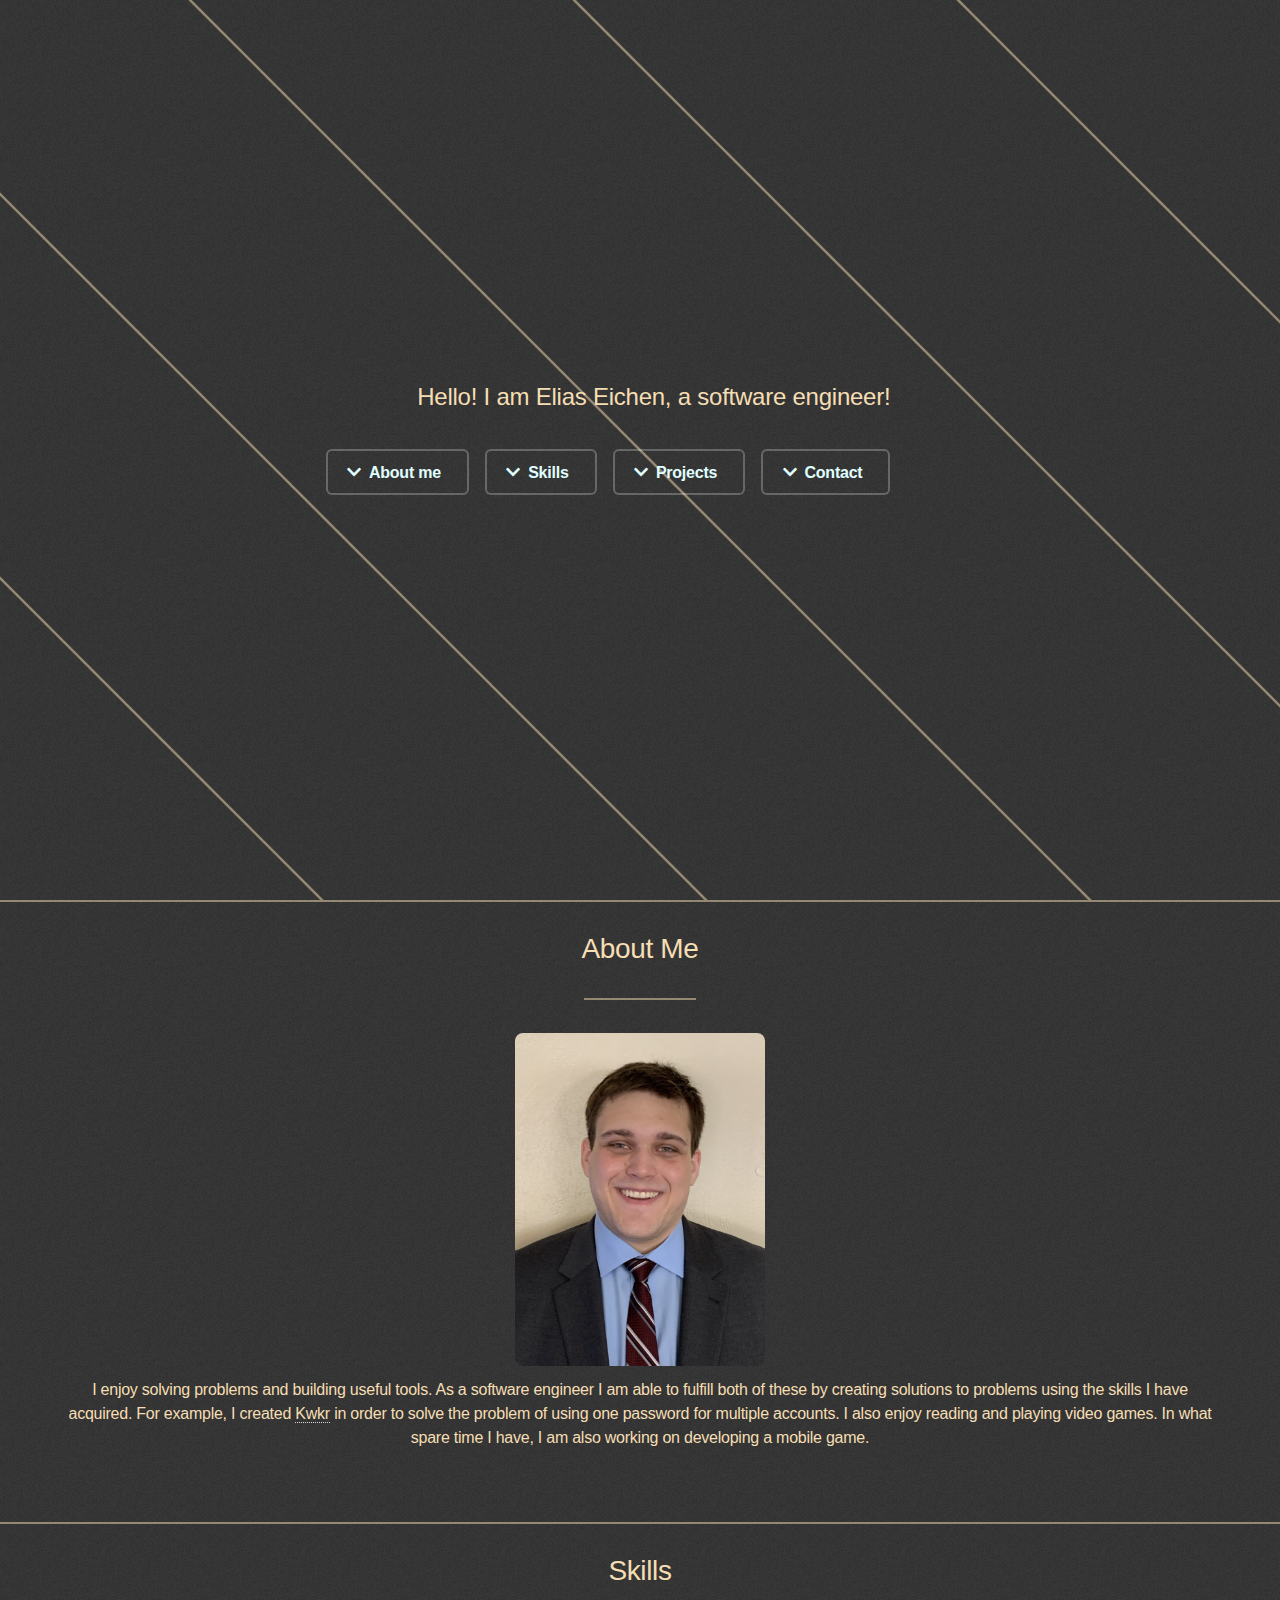
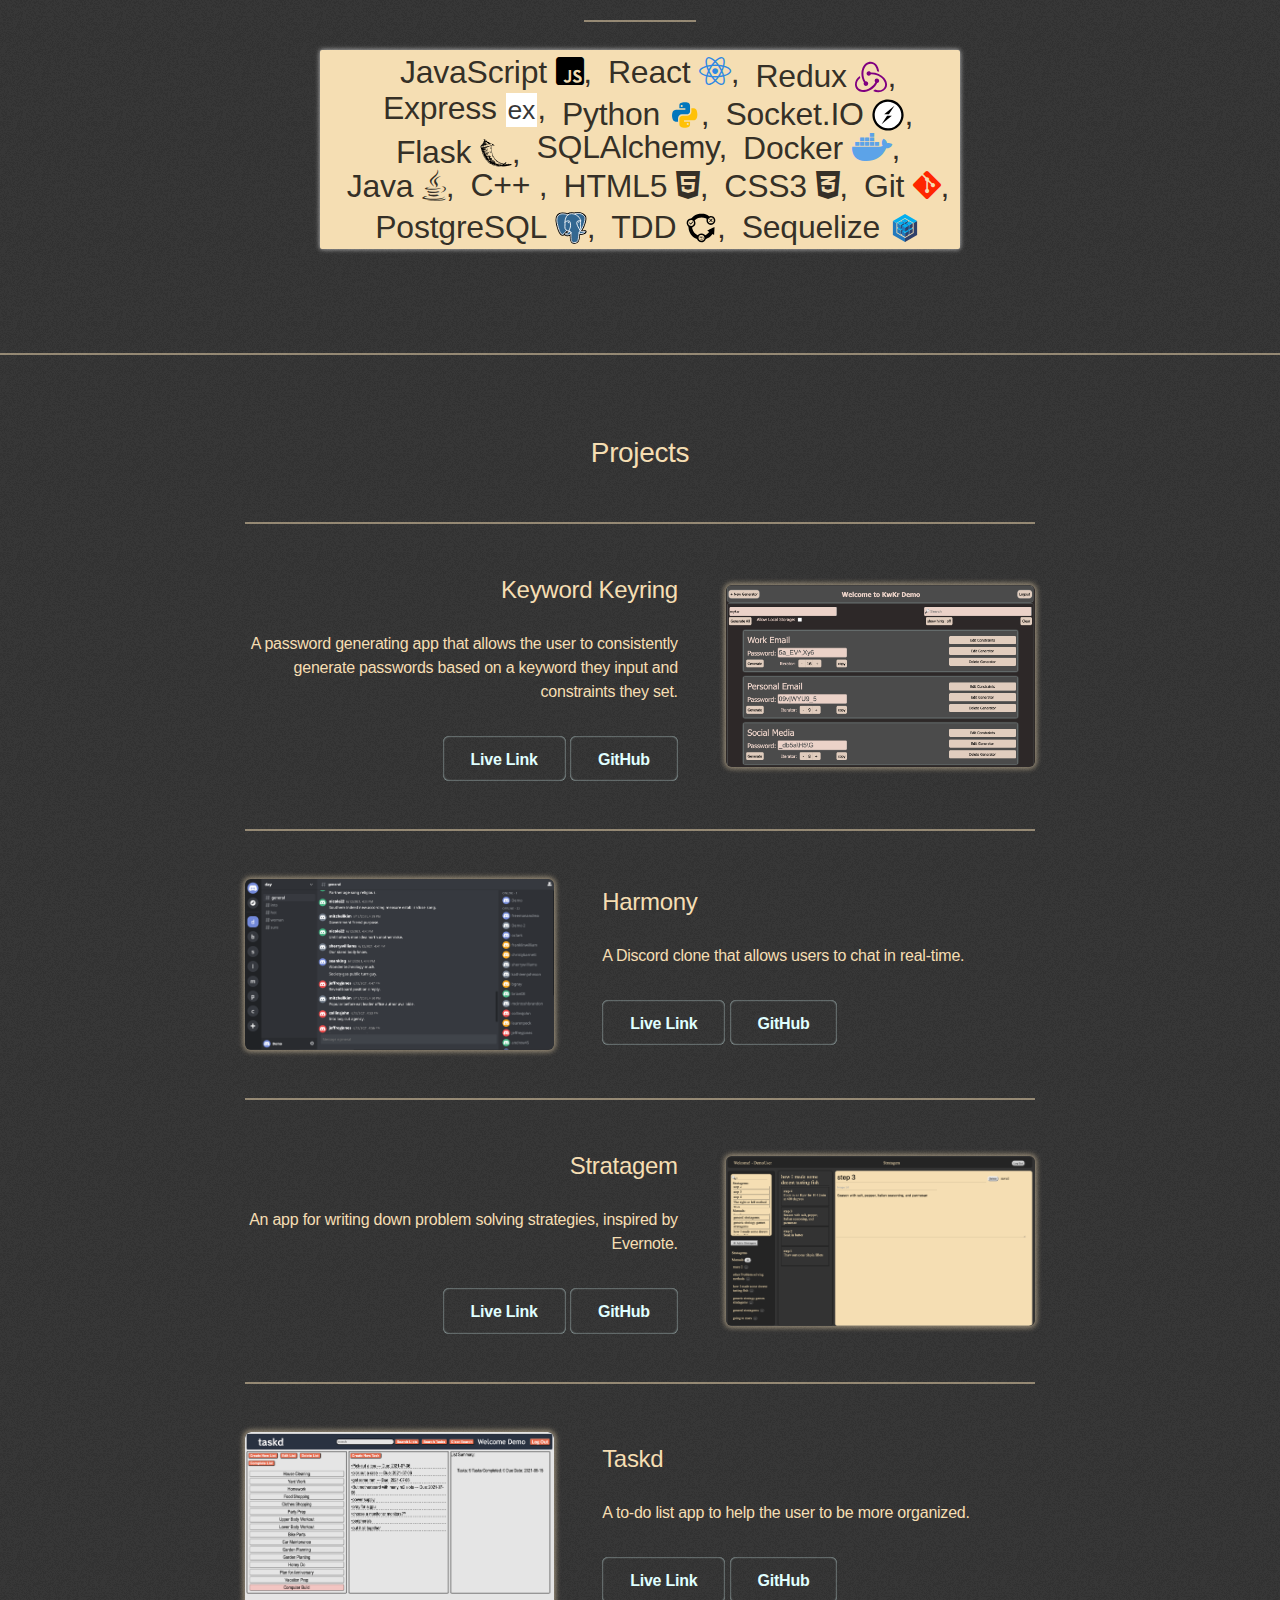
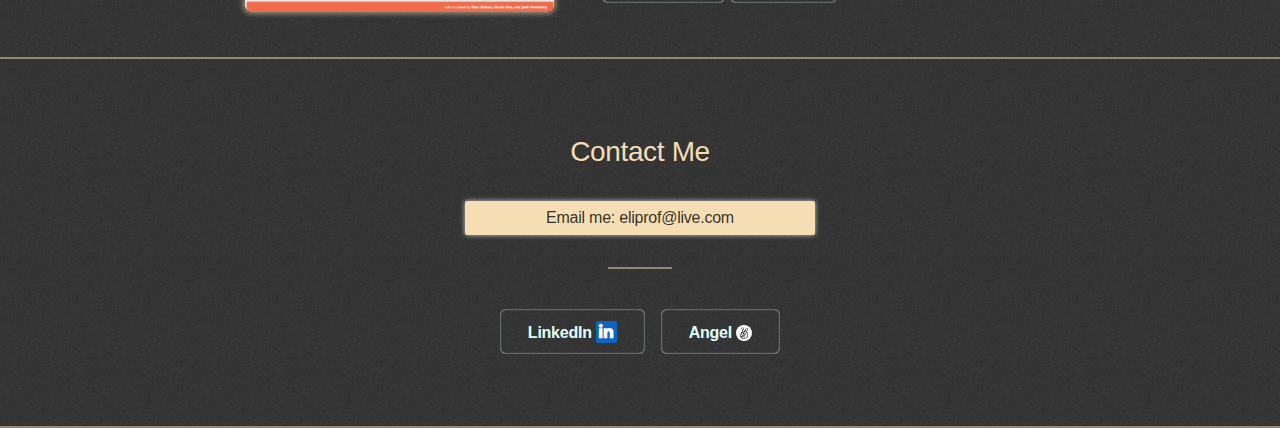
==== commit 23b6e17a: "added a bit more styling to skills section" ====
--- a/index.html
+++ b/index.html
@@ -30,7 +30,7 @@
 			
 			<!-- About -->
 			<section id='about' class="wrapper style2 special">
-				<h3 id='about-title'>About Me</h3>
+				<h2 id='about-title'>About Me</h2>
 				<div class=""><div class="inner"><img class="headshot" src="images/me.jpeg" alt="My image here" /></div></div>
 				<p id="about-me">I enjoy solving problems and building useful tools. As a software engineer I am able to fulfill both of these by
 					creating solutions to problems using the skills I have acquired. For example, I created <a href="https://github.com/EEichen/keyword-keyring">Kwkr</a> in order to solve
@@ -45,12 +45,12 @@
 					Docker, Java, C++, HTML5, CSS3, 
 					Git, PostgreSQL, TDD, Sequelize
 				-->
-				<h3 id='skill-title'>Skills</h3>
+				<h2 id='skill-title'>Skills</h2>
 
 				<ul class="skills-list">
 					<li><span>JavaScript </span><i id='js-ico' class="fab fa-js-square"></i>,</li>
 					<li><span>React </span><i id='react-ico' class="fab fa-react"></i>,</li>
-					<li><span>Redux </span><svg xmlns="http://www.w3.org/2000/svg" xmlns:xlink="http://www.w3.org/1999/xlink" aria-hidden="true" focusable="false"
+					<li><span>Redux </span><svg id='redux-ico' xmlns="http://www.w3.org/2000/svg" xmlns:xlink="http://www.w3.org/1999/xlink" aria-hidden="true" focusable="false"
 						width="1em" height="1em"
 						style="-ms-transform: rotate(360deg); -webkit-transform: rotate(360deg); transform: rotate(360deg);"
 						preserveAspectRatio="xMidYMid meet" viewBox="0 0 24 24">
--- a/assets/css/main.css
+++ b/assets/css/main.css
@@ -4167,10 +4167,10 @@
 	}
 
 	#pyico{
-		width: 22px;
-		height: 22px;
+		width: 1em;
+		height: 1em;
 		position: relative;
-		top: 5px;
+		top: .2em;
 	}
 
 	#js-ico{
@@ -4187,18 +4187,25 @@
 		color: #3089e2;
 	}
 
+	#redux-ico{
+		width: 1em;
+		height: 1em;
+		position: relative;
+		top: .2em;
+	}
+
 	#sioico{
-		height: 22px;
-		width: 22px;
+		height: 1em;
+		width: 1em;
 		position: relative;
-		top: 3px;
+		top: .2em;
 	}
 
 	#flaskico{
-		height: 22px;
-		width: 22px;
+		height: 1em;
+		width: 1em;
 		position: relative;
-		top: 3px;
+		top: .2em;
 	}
 
 	#dockerico{
@@ -4210,24 +4217,24 @@
 	}
 
 	#pgico{
-		height: 20px;
-		width: 20px;
+		height: 1em;
+		width: 1em;
 		position: relative;
-		top: 5px;
+		top: .2em;
 	}
 
 	#tddico{
-		height: 20px;
-		width: 20px;
+		height: 1em;
+		width: 1em;
 		position: relative;
-		top: 5px;
+		top: .2em;
 	}
 
 	#sqlizeico{
-		height: 20px;
-		width: 20px;
+		height: 1em;
+		width: 1em;
 		position: relative;
-		top: 5px;
+		top: .2em;
 	}
 
 	#liico{
@@ -4239,10 +4246,10 @@
 	}
 
 	#alico{
-		height: 20px;
-		width: 20px;
+		height: 1em;
+		width: 1em;
 		position: relative;
-		top: 5px;
+		top: .2em;
 		left: 0;
 		background-color: white;
 		padding: 2px;
@@ -4259,7 +4266,7 @@
 		background-color: wheat;
 		/* margin-left: 30%; */
 		list-style: none;
-		/* font-size: xx-large; */
+		font-size: xx-large;
 		color: rgba(0, 0, 0, .8);
 		display: flex;
 		flex-wrap: wrap;
@@ -4336,7 +4343,15 @@
 		border-bottom: solid 2px rgba(245, 222, 179, 0.5);
 		display: block;
 		width: 4em;
-		margin: 2em auto 0 auto;
+		margin: 1em auto 0 auto;
+	}
+
+	#skill-title::after{
+		content: '';
+		border-bottom: solid 2px rgba(245, 222, 179, 0.5);
+		display: block;
+		width: 4em;
+		margin: 1em auto 0 auto;
 	}
 
 	#about-me{
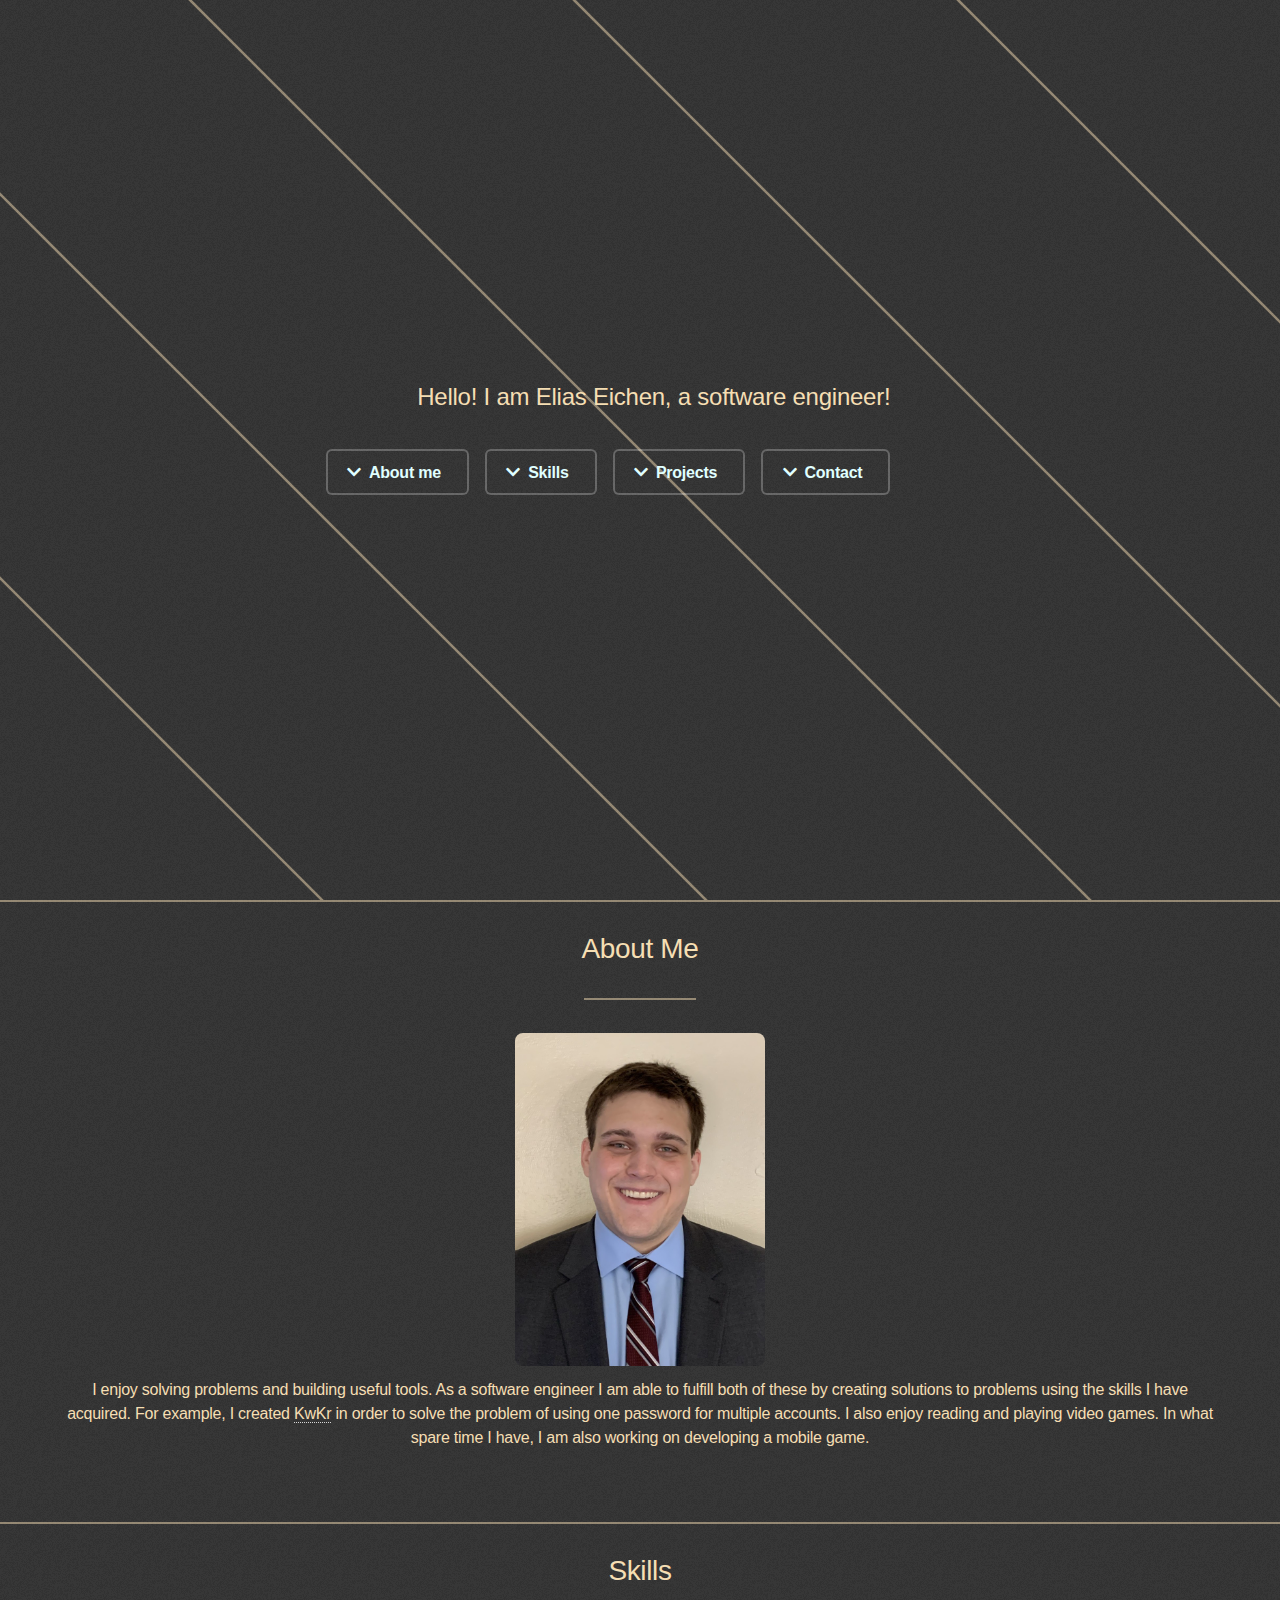
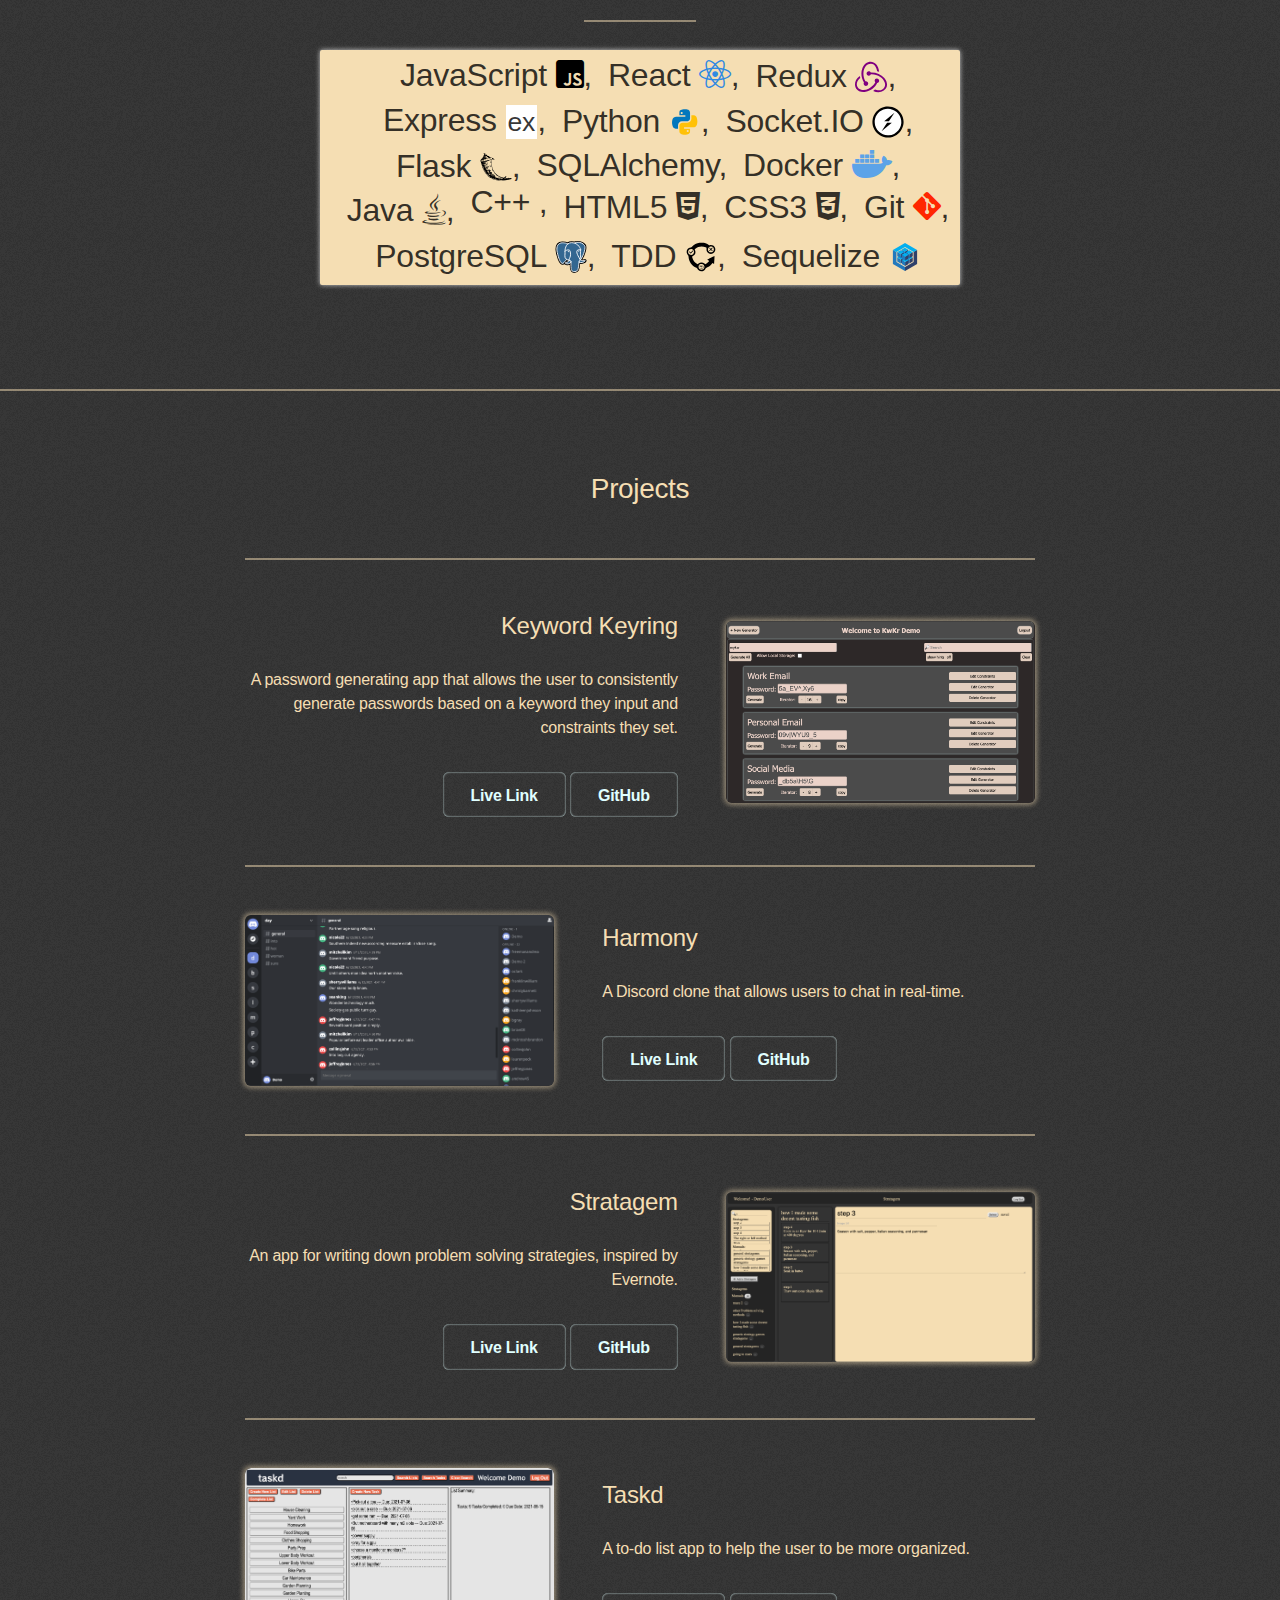
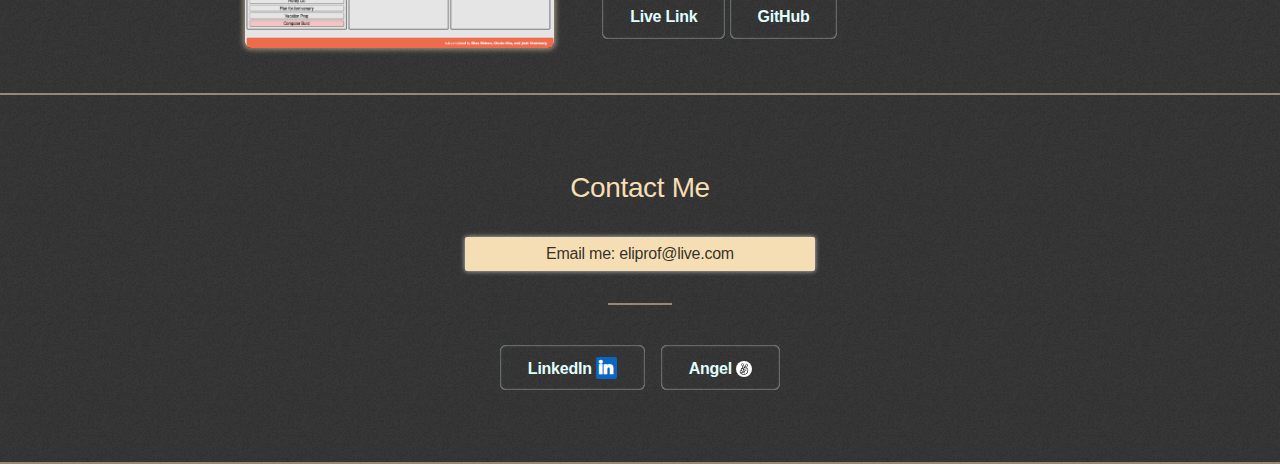
==== commit 01847c32: "fixed typo" ====
--- a/index.html
+++ b/index.html
@@ -33,7 +33,7 @@
 				<h2 id='about-title'>About Me</h2>
 				<div class=""><div class="inner"><img class="headshot" src="images/me.jpeg" alt="My image here" /></div></div>
 				<p id="about-me">I enjoy solving problems and building useful tools. As a software engineer I am able to fulfill both of these by
-					creating solutions to problems using the skills I have acquired. For example, I created <a href="https://github.com/EEichen/keyword-keyring">Kwkr</a> in order to solve
+					creating solutions to problems using the skills I have acquired. For example, I created <a href="https://github.com/EEichen/keyword-keyring">KwKr</a> in order to solve
 					the problem of using one password for multiple accounts. I also enjoy reading and playing video games. In what spare time I have, I am also working on developing a mobile game.
 				</p>
 			</section>
--- a/assets/css/main.css
+++ b/assets/css/main.css
@@ -4275,11 +4275,17 @@
 		padding: 5px;
 		border-radius: 2px;
 		box-shadow: 0px 0px 5px rgba(255, 255, 255, .75);
+		min-width: 280px;
 	}
 
 	.skills-list > li{
 		align-self: center;
 		margin-bottom: 5px;
+		height: 40px;
+	}
+
+	.skills-list > li > span{
+		line-height: 40px;
 	}
 
 	.project-links > a{
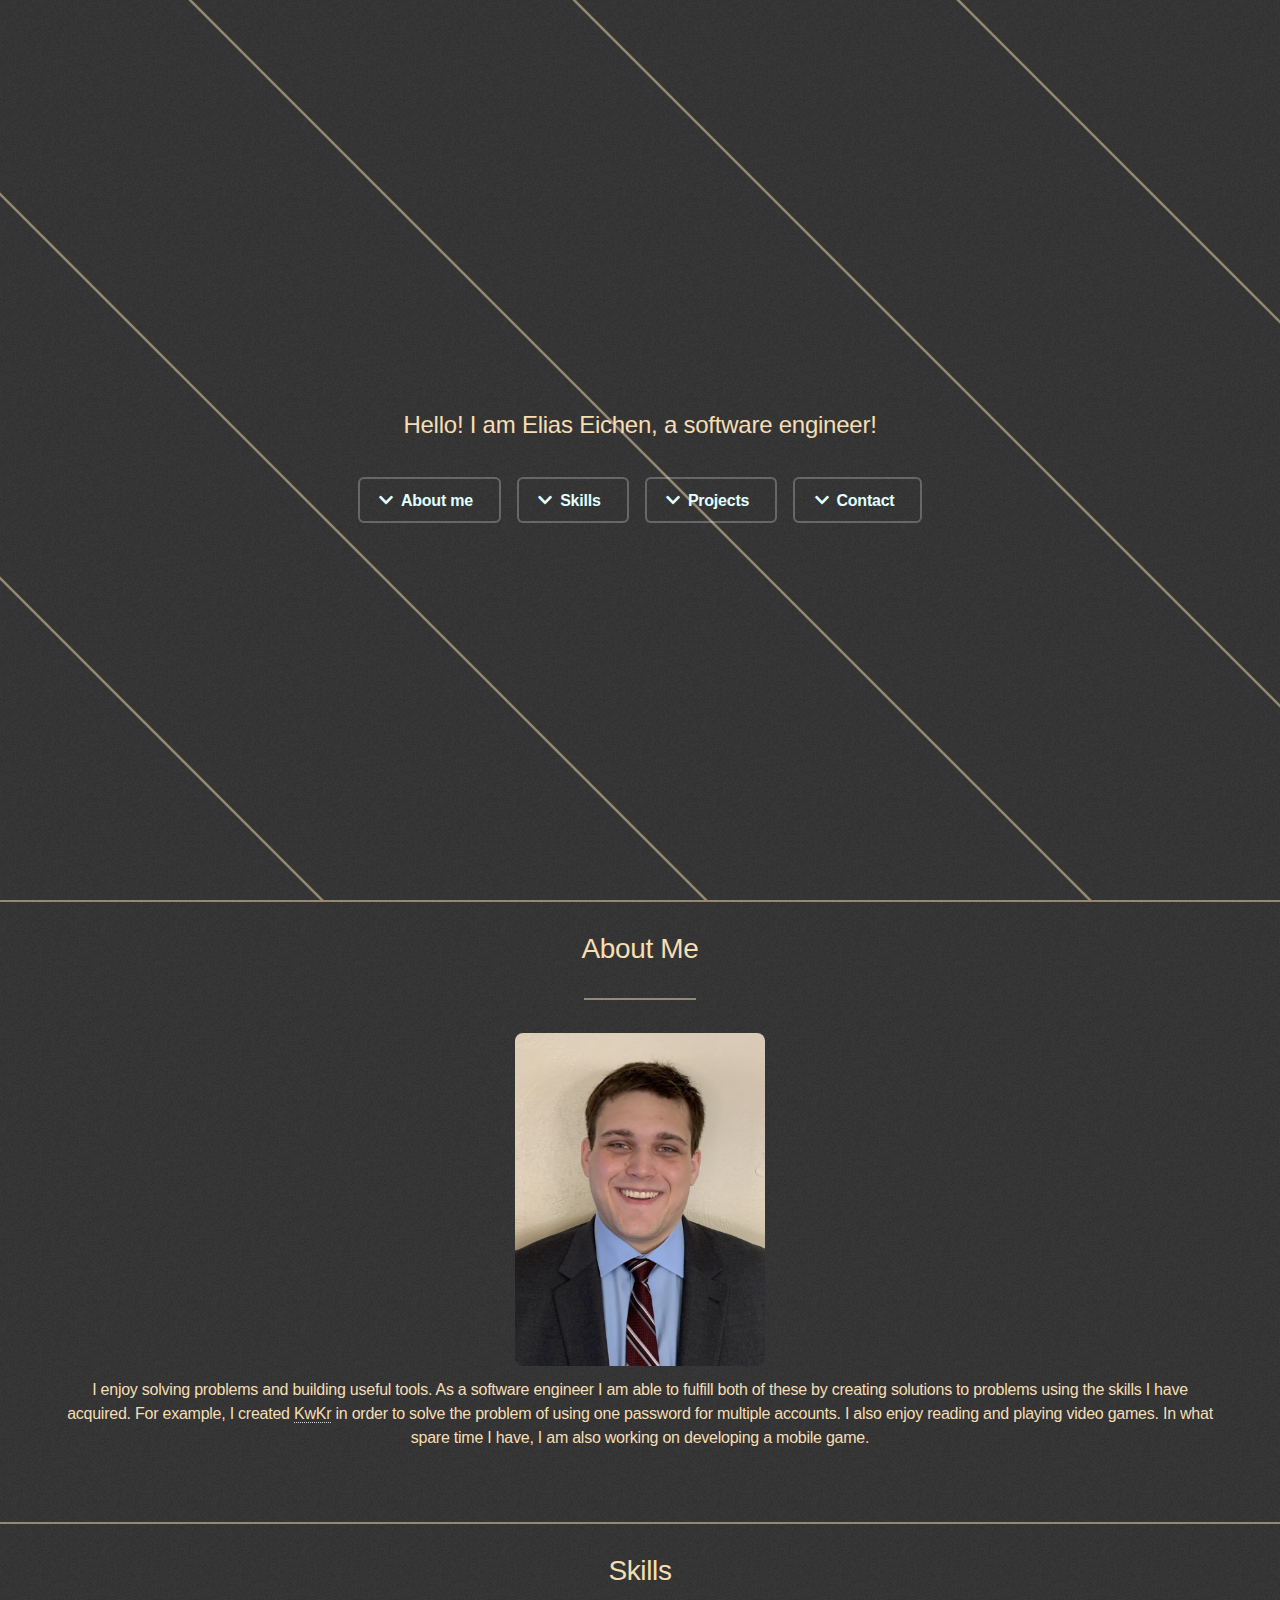
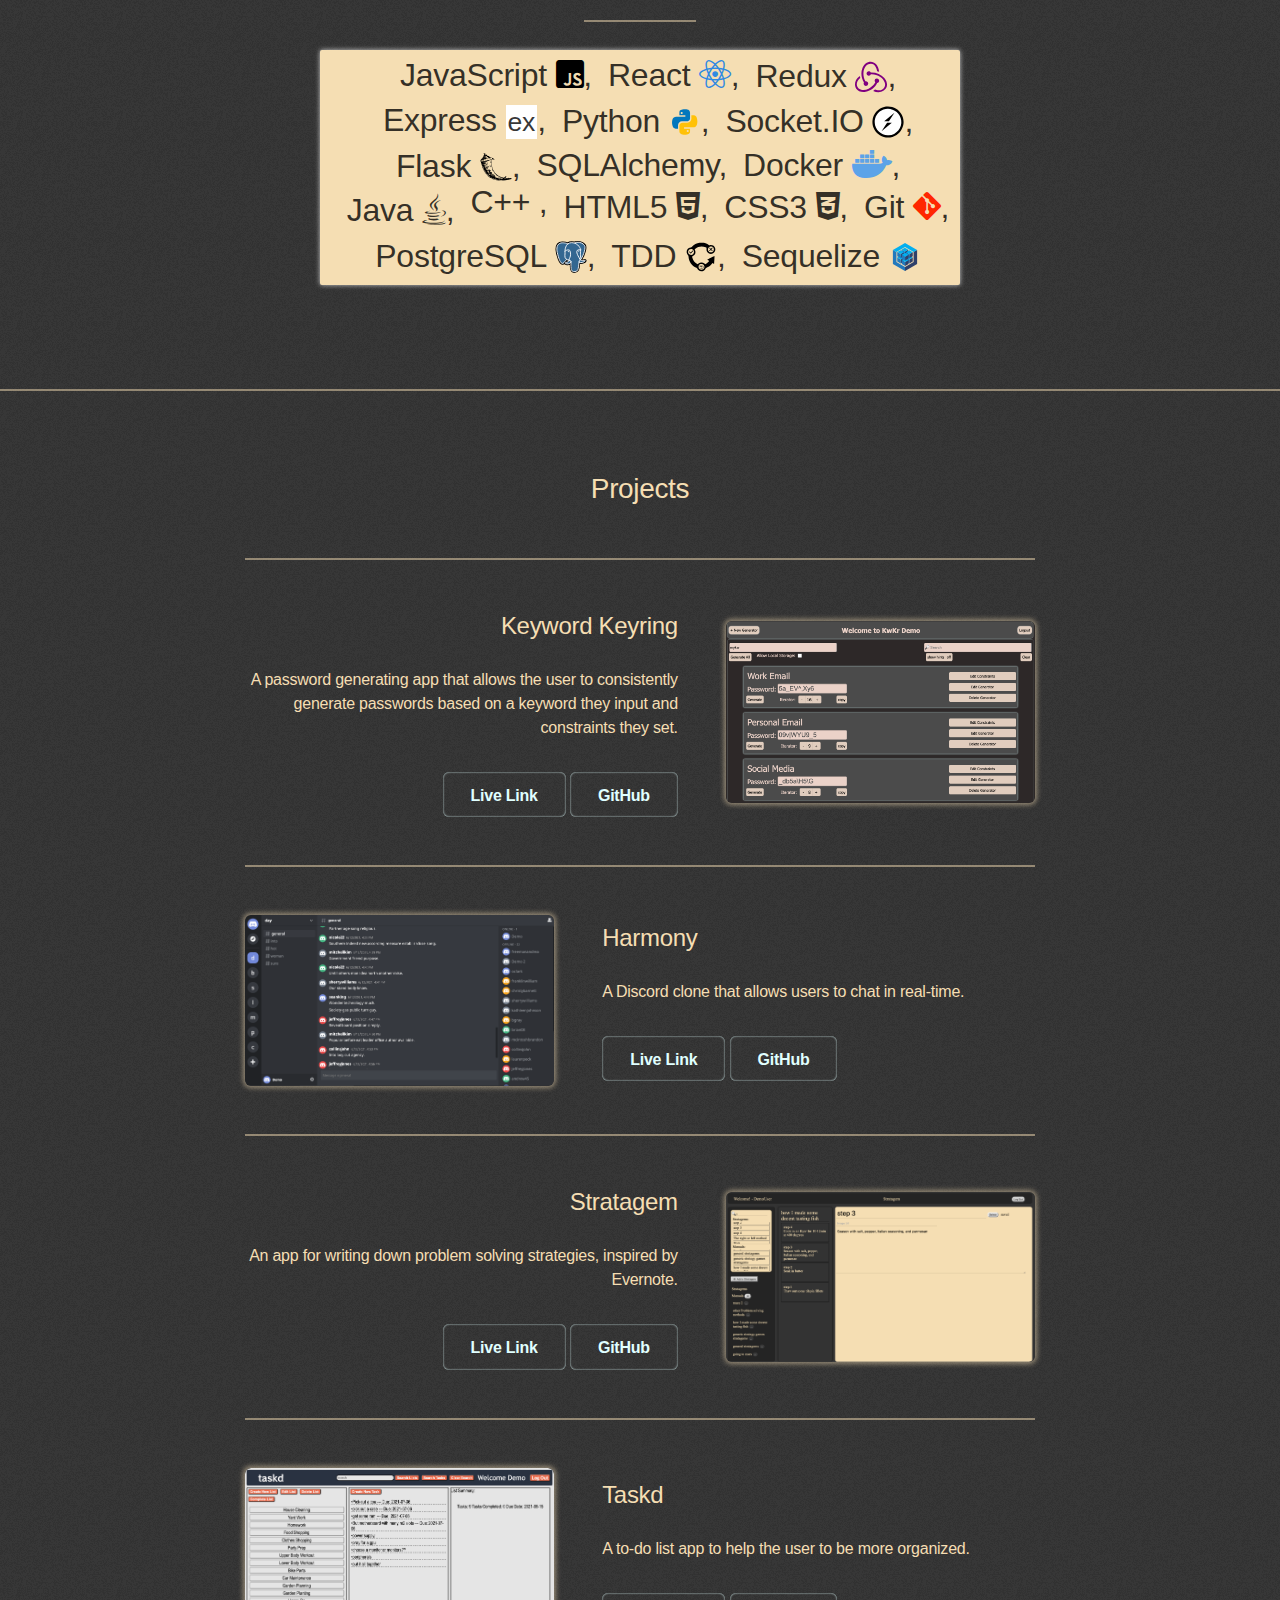
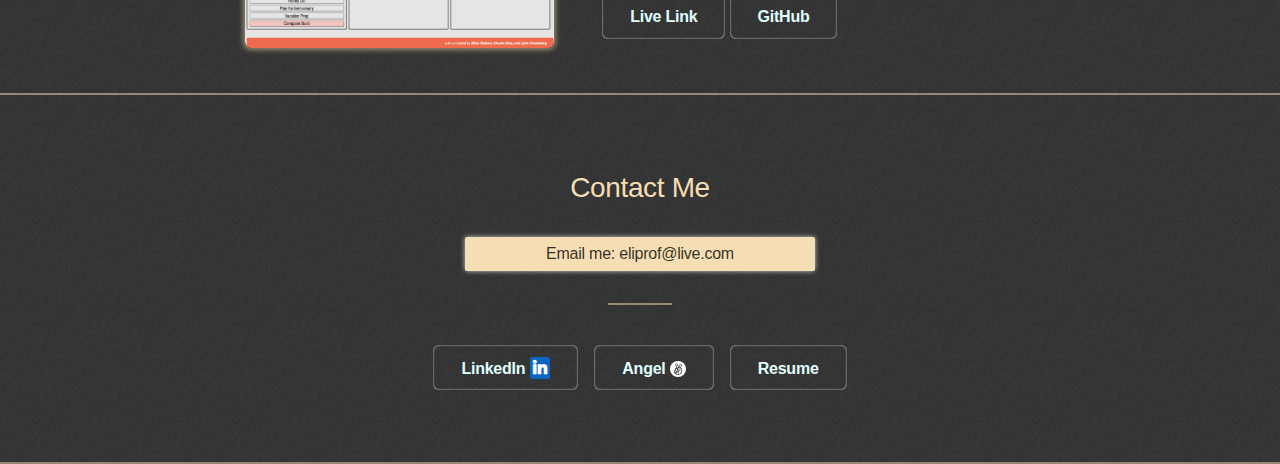
==== commit 8e715808: "added non working resume button" ====
--- a/index.html
+++ b/index.html
@@ -252,6 +252,7 @@
 						<path
 							d="M16.465 9.954c.735-2 1.31-3.65 1.723-4.954.41-1.3.618-2.1.618-2.4 0-.315-.07-.564-.21-.738-.135-.174-.324-.264-.567-.264-.31 0-.63.255-.94.765-.32.51-.67 1.334-1.06 2.467l-1.65 4.76 2.08.362h-.01v.002zm-2.193 4.435c-.474-.03-.923-.08-1.344-.15-.42-.08-.83-.19-1.216-.33.177.35.335.7.472 1.05.138.35.25.69.34 1.04.26-.33.54-.63.83-.9.292-.27.6-.51.915-.72zm-1.862-5l-1.78-5.14c-.464-1.31-.82-2.16-1.075-2.57-.25-.4-.525-.6-.822-.6-.23 0-.417.08-.56.26-.144.18-.214.41-.214.7 0 .5.19 1.38.57 2.64.38 1.25.96 2.89 1.73 4.93.06-.12.16-.21.28-.26.12-.05.28-.08.49-.08.06 0 .19.01.39.01.19.02.52.04.97.09zm-1.618 7.96c.188 0 .36-.09.51-.26.15-.18.234-.36.234-.55 0-.21-.15-.7-.452-1.46-.3-.76-.68-1.51-1.13-2.25-.33-.55-.655-.97-.97-1.25-.324-.28-.625-.42-.91-.42-.23 0-.484.14-.767.44-.28.29-.42.56-.42.81 0 .26.14.66.413 1.18.275.53.645 1.09 1.104 1.68.485.65.94 1.15 1.37 1.51.428.36.77.54 1.02.54h-.002zm-4.945-.4c.156.19.37.46.646.82.723 1 1.395 1.5 2.01 1.5.21 0 .397-.07.563-.2.164-.14.247-.27.247-.42 0-.17-.11-.44-.33-.83-.222-.39-.524-.82-.907-1.3-.44-.56-.805-.97-1.098-1.23-.288-.26-.525-.39-.697-.39-.38 0-.74.21-1.06.62-.32.4-.48.9-.48 1.46 0 .45.12.95.35 1.51.23.55.55 1.11.98 1.67.65.87 1.46 1.53 2.42 2 .96.46 2.03.69 3.19.69 2.14 0 3.94-.8 5.38-2.4 1.45-1.6 2.17-3.6 2.17-6.01 0-.74-.05-1.33-.16-1.76-.11-.43-.29-.75-.54-.95-.45-.38-1.33-.71-2.63-1.01-1.3-.3-2.66-.45-4.08-.45-.39 0-.68.07-.84.2-.16.13-.24.36-.24.673 0 .75.42 1.29 1.26 1.626.84.34 2.19.51 4.06.51h.676c.15 0 .28.06.37.174.09.11.15.28.18.52-.19.17-.57.37-1.154.6-.59.22-1.03.45-1.34.665-.66.484-1.19 1.06-1.59 1.724-.4.66-.6 1.29-.6 1.883 0 .36.086.8.258 1.31.17.51.26.823.26.95v.11l-.03.15c-.48-.03-.86-.313-1.14-.85-.287-.53-.42-1.24-.42-2.13v-.15c-.09.075-.176.135-.26.165-.086.034-.178.05-.27.05-.1 0-.198-.006-.29-.02-.09-.016-.18-.04-.29-.075.03.12.057.24.076.353.01.12.02.21.02.27 0 .406-.16.76-.48 1.05-.32.287-.7.43-1.14.43-.69 0-1.397-.34-2.11-1.01-.715-.674-1.07-1.34-1.07-1.985 0-.12.015-.23.04-.323s.075-.17.14-.24zm11.807-6.73c.985.18 1.685.6 2.09 1.25.41.64.61 1.66.61 3.06 0 2.77-.828 5.03-2.492 6.79-1.667 1.76-3.797 2.65-6.387 2.65-1.023 0-2.016-.19-2.976-.56-.97-.37-1.79-.89-2.49-1.54-.79-.73-1.39-1.49-1.78-2.3-.4-.81-.6-1.64-.6-2.48 0-.95.2-1.68.6-2.19.4-.52 1.05-.87 1.93-1.06-.17-.39-.29-.71-.36-.98-.08-.27-.12-.47-.12-.61 0-.5.26-1.01.78-1.52.52-.52 1.01-.78 1.47-.78.19 0 .4.03.62.11.22.07.47.19.75.35-.81-2.35-1.43-4.2-1.81-5.5-.39-1.31-.58-2.2-.58-2.7 0-.68.17-1.23.52-1.63.36-.4.84-.6 1.44-.6 1.03 0 2.34 2.31 3.93 6.923.28.79.48 1.4.63 1.83l.51-1.453c1.59-4.55 2.95-6.83 4.1-6.83.56 0 1.01.19 1.34.57.33.383.5.887.5 1.523 0 .48-.19 1.36-.56 2.65-.367 1.28-.92 2.96-1.67 5.04" />
 					</svg></a></li>
+					<li><a href="" class="button">Resume</a></li>
 				</ul>
 			</section>
 
--- a/assets/css/main.css
+++ b/assets/css/main.css
@@ -3840,8 +3840,8 @@
 			-ms-transform: translateX(0);
 			transform: translateX(0);
 			opacity: 1;
-			text-align: right;
-			margin: -3.5em 4em 0 0;
+			text-align: center;
+			/* margin: -3.5em 4em 0 0; */
 		}
 
 			#header .content > :last-child {
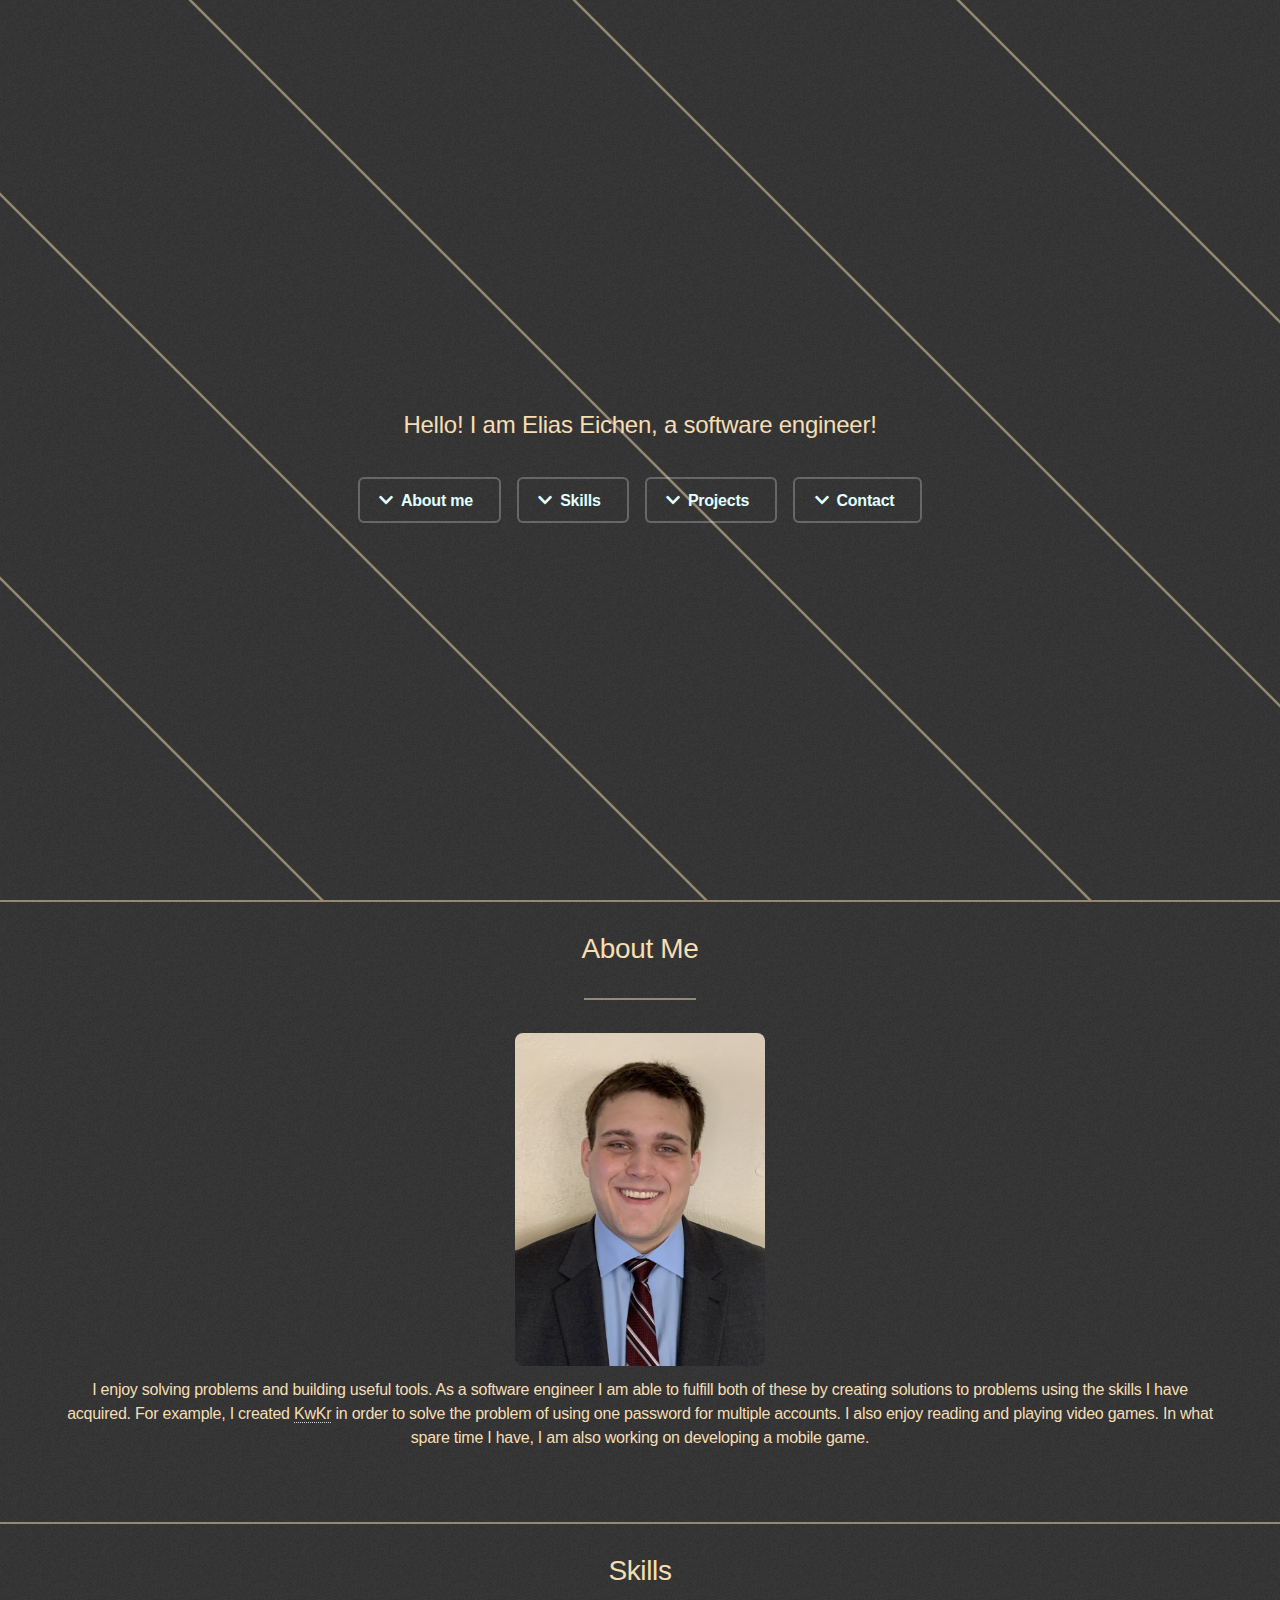
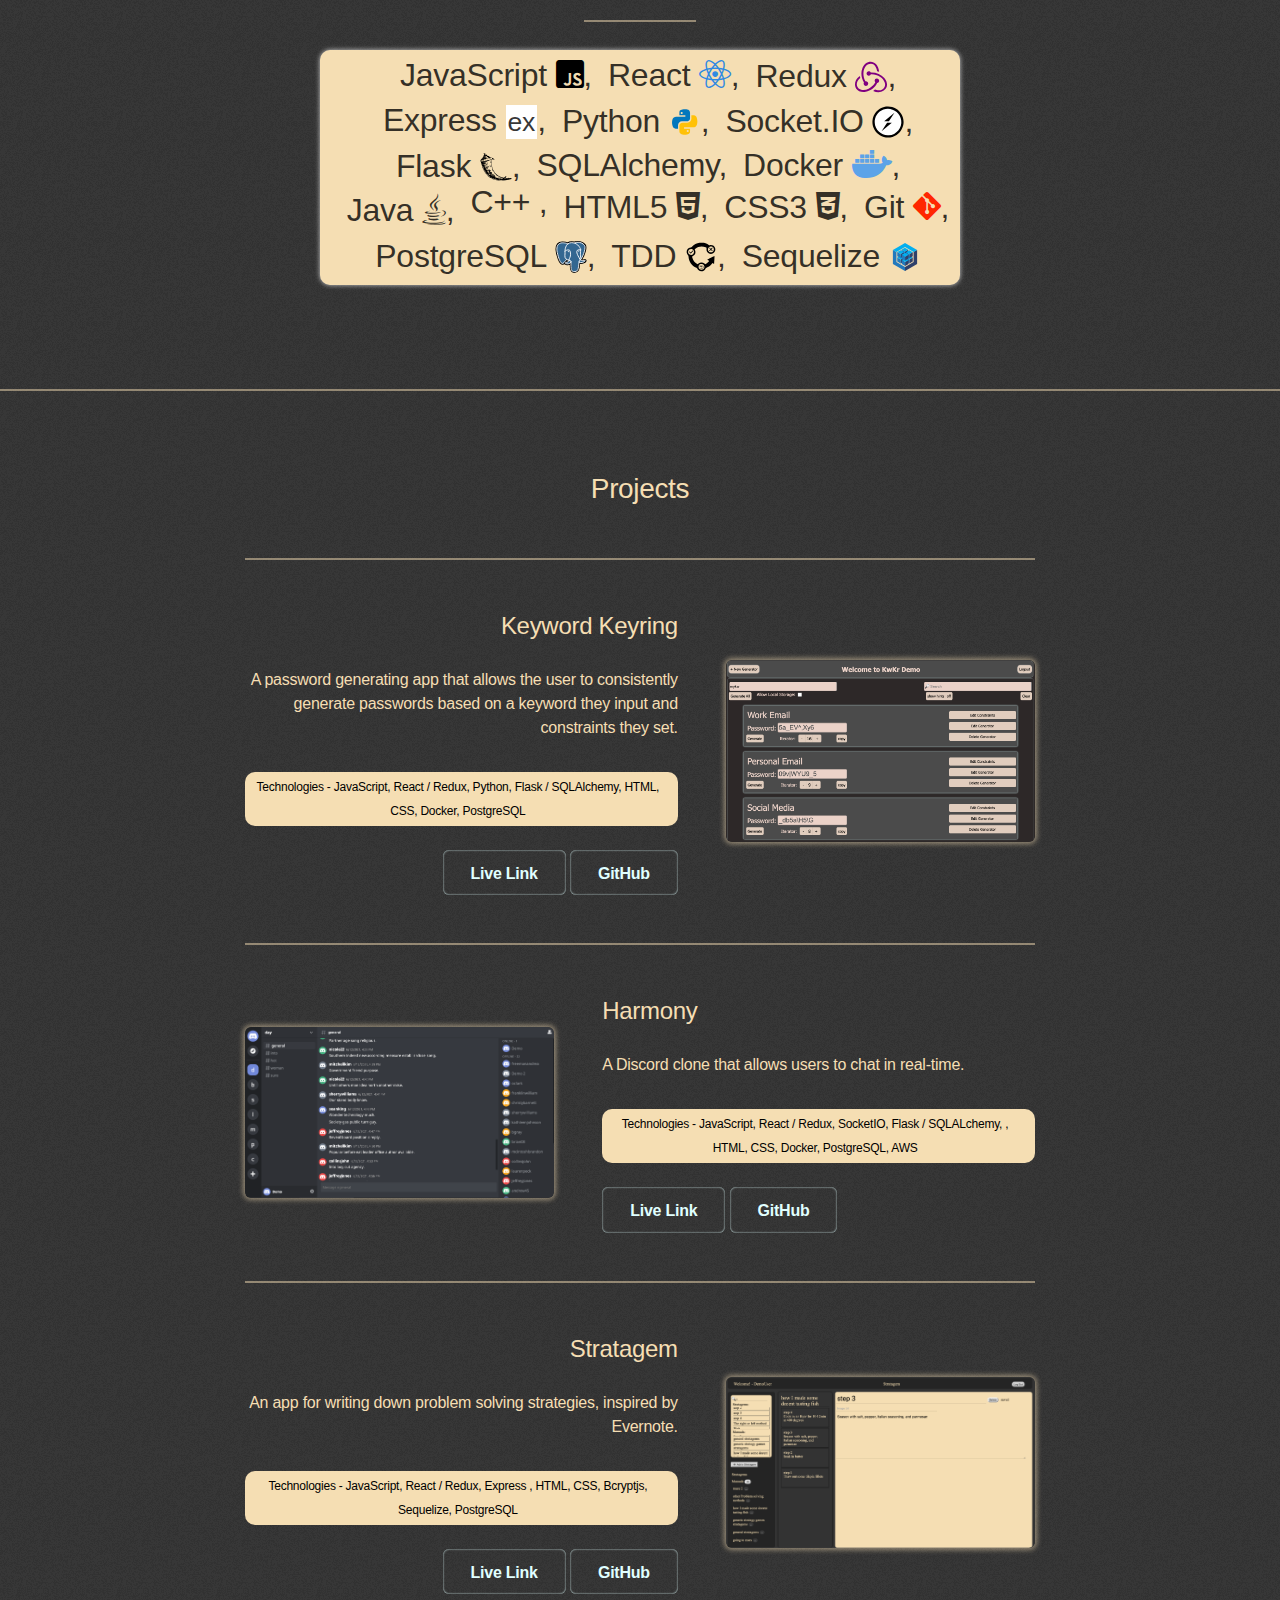
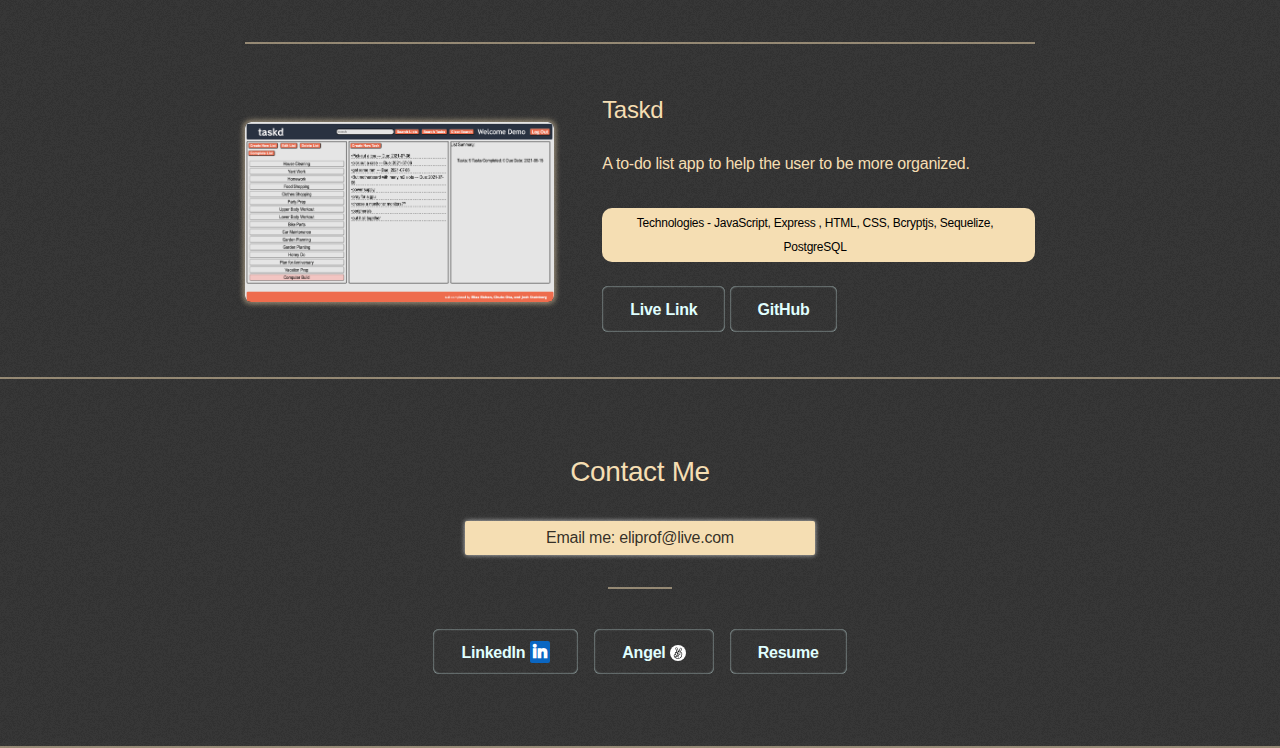
==== commit bc1dba5a: "added tech to projects" ====
--- a/index.html
+++ b/index.html
@@ -197,6 +197,7 @@
 						<div class="content">
 							<h3>Keyword Keyring</h3>
 							<p>A password generating app that allows the user to consistently generate passwords based on a keyword they input and constraints they set.</p>
+							<p class="techused">Technologies - JavaScript, React / Redux, Python, Flask / SQLAlchemy, HTML, CSS, Docker, PostgreSQL</p>
 							<div class='project-links'>
 								<a href="https://kwkr.herokuapp.com/" class="button">Live Link</a>
 								<a href="https://github.com/EEichen/keyword-keyring" class="button">GitHub</a>
@@ -208,6 +209,7 @@
 						<div class="content">
 							<h3>Harmony</h3>
 							<p>A Discord clone that allows users to chat in real-time.</p>
+							<p class="techused">Technologies - JavaScript, React / Redux, SocketIO, Flask / SQLALchemy, , HTML, CSS, Docker, PostgreSQL, AWS</p>
 							<div class='project-links'>
 								<a href="https://harmony-app-aa.herokuapp.com/" class="button">Live Link</a>
 								<a href="https://github.com/danielshoun/harmony" class="button">GitHub</a>
@@ -219,6 +221,7 @@
 						<div class="content">
 							<h3>Stratagem</h3>
 							<p>An app for writing down problem solving strategies, inspired by Evernote.</p>
+							<p class="techused">Technologies - JavaScript, React / Redux, Express , HTML, CSS, Bcryptjs, Sequelize, PostgreSQL</p>
 							<div class='project-links'>
 								<a href="https://stratagem.herokuapp.com/" class="button">Live Link</a>
 								<a href="https://github.com/EEichen/stratagem" class="button">GitHub</a>
@@ -230,6 +233,7 @@
 						<div class="content">
 							<h3>Taskd</h3>
 							<p>A to-do list app to help the user to be more organized.</p>
+							<p class="techused">Technologies - JavaScript, Express , HTML, CSS, Bcryptjs, Sequelize, PostgreSQL</p>
 							<div class='project-links'>
 								<a href="https://taskd.herokuapp.com/" class="button">Live Link</a>
 								<a href="https://github.com/chuksota/taskd" class="button">GitHub</a>
--- a/assets/css/main.css
+++ b/assets/css/main.css
@@ -4273,7 +4273,7 @@
 		justify-content: center;
 		max-width: 50vw;
 		padding: 5px;
-		border-radius: 2px;
+		border-radius: 10px;
 		box-shadow: 0px 0px 5px rgba(255, 255, 255, .75);
 		min-width: 280px;
 	}
@@ -4363,4 +4363,14 @@
 	#about-me{
 		margin-left: 5%;
 		margin-right: 5%;
+	}
+
+	.techused{
+		font-size: .75em;
+		background-color: rgb(245, 222, 179);
+		color: black;
+		padding: 3px;
+		padding-right: 10px;
+		border-radius: 10px;
+		text-align: center;
 	}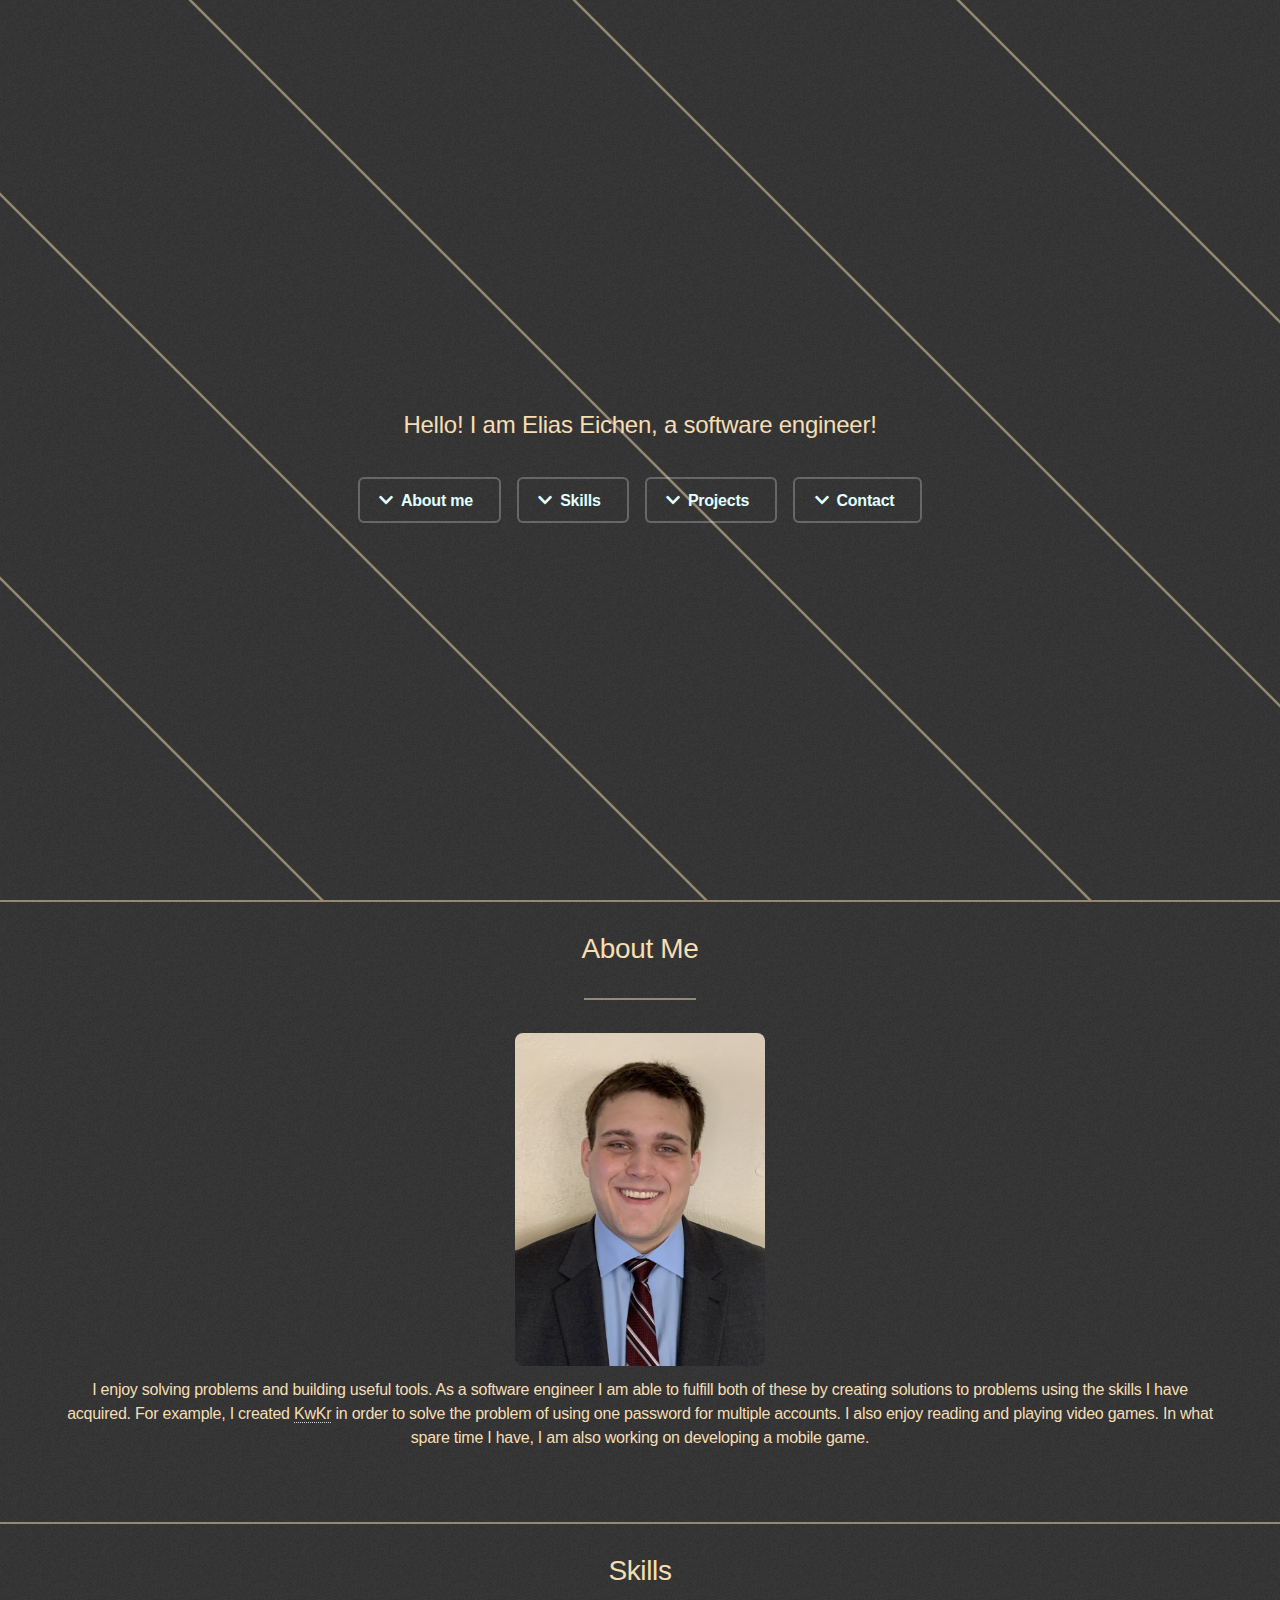
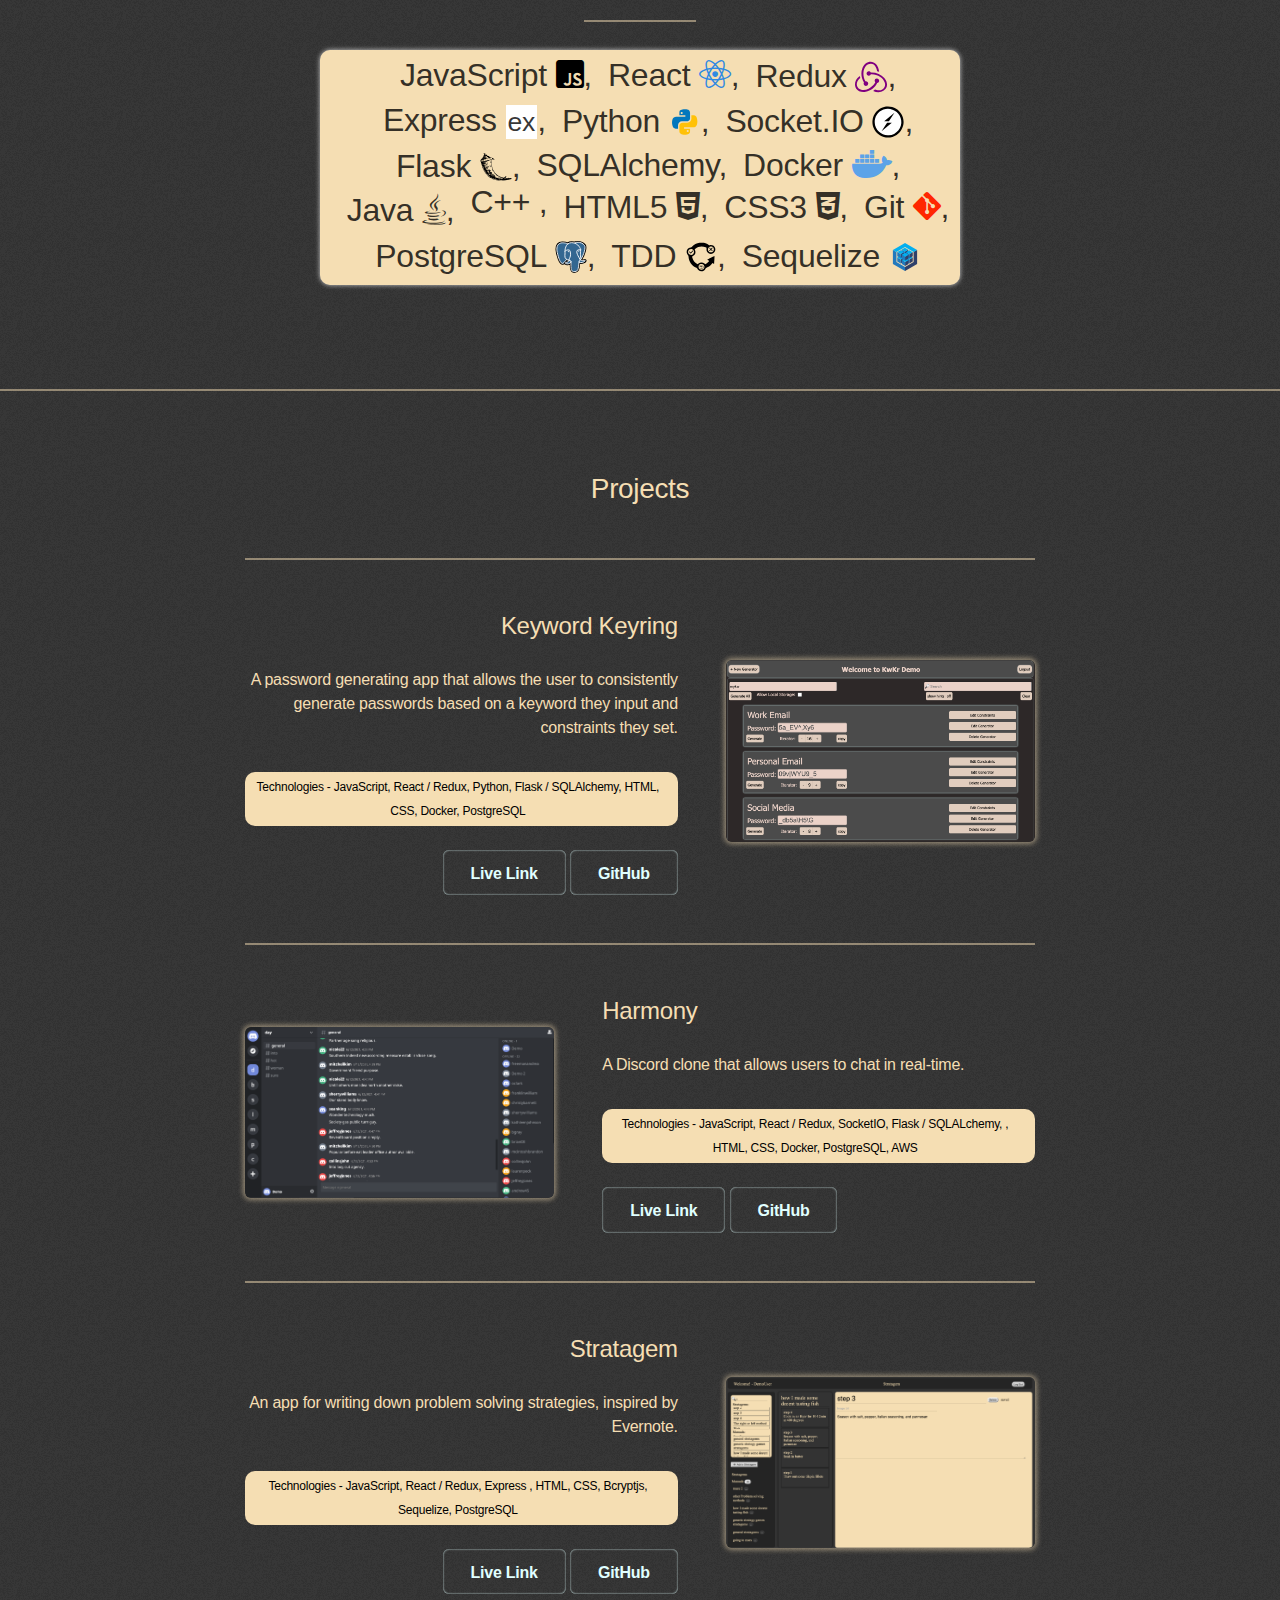
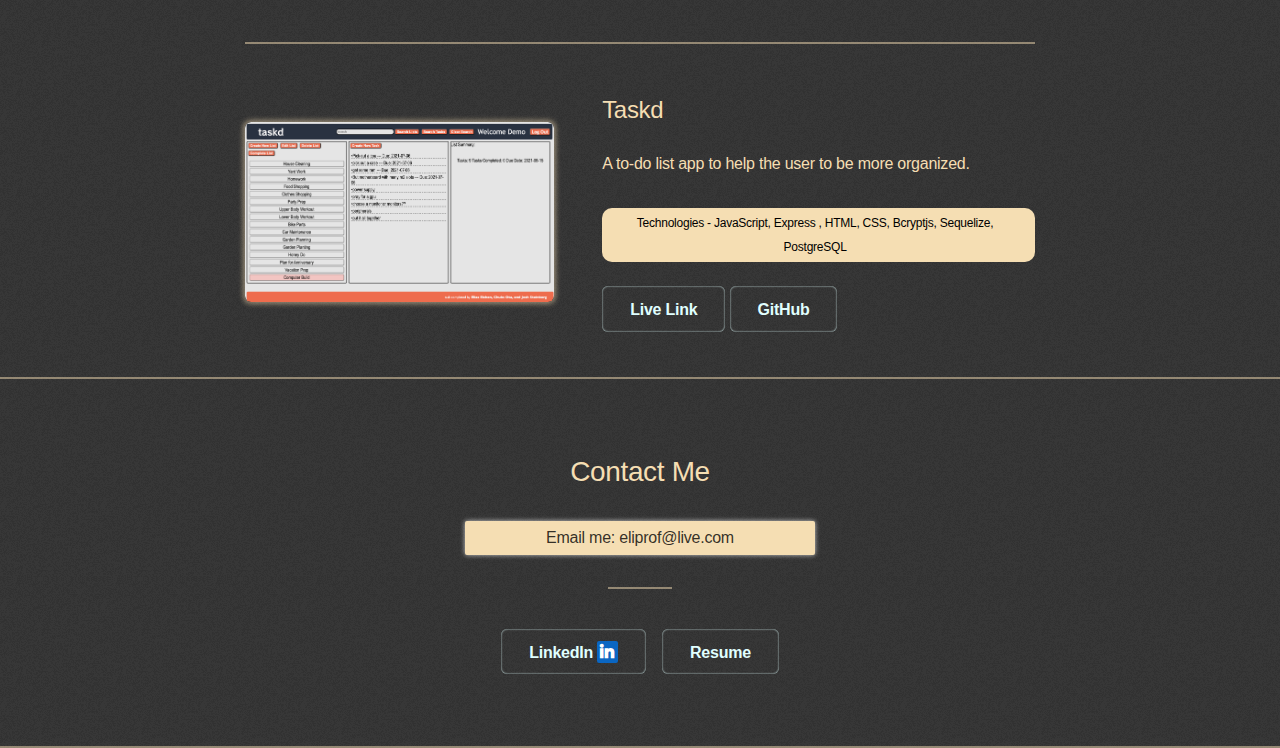
==== commit 5aace70c: "removed angellsit" ====
--- a/index.html
+++ b/index.html
@@ -251,12 +251,7 @@
 				</header>
 				<ul class="actions special">
 					<li><a href="https://www.linkedin.com/in/elias-eichen-bb15a4198/" class="button">LinkedIn <i id='liico' class="fab fa-linkedin-in"></i></a></li>
-					<li><a href="https://angel.co/u/elias-eichen" class="button">Angel <svg id='alico' xmlns="http://www.w3.org/2000/svg" role="img" viewBox="0 0 24 24">
-						<title />
-						<path
-							d="M16.465 9.954c.735-2 1.31-3.65 1.723-4.954.41-1.3.618-2.1.618-2.4 0-.315-.07-.564-.21-.738-.135-.174-.324-.264-.567-.264-.31 0-.63.255-.94.765-.32.51-.67 1.334-1.06 2.467l-1.65 4.76 2.08.362h-.01v.002zm-2.193 4.435c-.474-.03-.923-.08-1.344-.15-.42-.08-.83-.19-1.216-.33.177.35.335.7.472 1.05.138.35.25.69.34 1.04.26-.33.54-.63.83-.9.292-.27.6-.51.915-.72zm-1.862-5l-1.78-5.14c-.464-1.31-.82-2.16-1.075-2.57-.25-.4-.525-.6-.822-.6-.23 0-.417.08-.56.26-.144.18-.214.41-.214.7 0 .5.19 1.38.57 2.64.38 1.25.96 2.89 1.73 4.93.06-.12.16-.21.28-.26.12-.05.28-.08.49-.08.06 0 .19.01.39.01.19.02.52.04.97.09zm-1.618 7.96c.188 0 .36-.09.51-.26.15-.18.234-.36.234-.55 0-.21-.15-.7-.452-1.46-.3-.76-.68-1.51-1.13-2.25-.33-.55-.655-.97-.97-1.25-.324-.28-.625-.42-.91-.42-.23 0-.484.14-.767.44-.28.29-.42.56-.42.81 0 .26.14.66.413 1.18.275.53.645 1.09 1.104 1.68.485.65.94 1.15 1.37 1.51.428.36.77.54 1.02.54h-.002zm-4.945-.4c.156.19.37.46.646.82.723 1 1.395 1.5 2.01 1.5.21 0 .397-.07.563-.2.164-.14.247-.27.247-.42 0-.17-.11-.44-.33-.83-.222-.39-.524-.82-.907-1.3-.44-.56-.805-.97-1.098-1.23-.288-.26-.525-.39-.697-.39-.38 0-.74.21-1.06.62-.32.4-.48.9-.48 1.46 0 .45.12.95.35 1.51.23.55.55 1.11.98 1.67.65.87 1.46 1.53 2.42 2 .96.46 2.03.69 3.19.69 2.14 0 3.94-.8 5.38-2.4 1.45-1.6 2.17-3.6 2.17-6.01 0-.74-.05-1.33-.16-1.76-.11-.43-.29-.75-.54-.95-.45-.38-1.33-.71-2.63-1.01-1.3-.3-2.66-.45-4.08-.45-.39 0-.68.07-.84.2-.16.13-.24.36-.24.673 0 .75.42 1.29 1.26 1.626.84.34 2.19.51 4.06.51h.676c.15 0 .28.06.37.174.09.11.15.28.18.52-.19.17-.57.37-1.154.6-.59.22-1.03.45-1.34.665-.66.484-1.19 1.06-1.59 1.724-.4.66-.6 1.29-.6 1.883 0 .36.086.8.258 1.31.17.51.26.823.26.95v.11l-.03.15c-.48-.03-.86-.313-1.14-.85-.287-.53-.42-1.24-.42-2.13v-.15c-.09.075-.176.135-.26.165-.086.034-.178.05-.27.05-.1 0-.198-.006-.29-.02-.09-.016-.18-.04-.29-.075.03.12.057.24.076.353.01.12.02.21.02.27 0 .406-.16.76-.48 1.05-.32.287-.7.43-1.14.43-.69 0-1.397-.34-2.11-1.01-.715-.674-1.07-1.34-1.07-1.985 0-.12.015-.23.04-.323s.075-.17.14-.24zm11.807-6.73c.985.18 1.685.6 2.09 1.25.41.64.61 1.66.61 3.06 0 2.77-.828 5.03-2.492 6.79-1.667 1.76-3.797 2.65-6.387 2.65-1.023 0-2.016-.19-2.976-.56-.97-.37-1.79-.89-2.49-1.54-.79-.73-1.39-1.49-1.78-2.3-.4-.81-.6-1.64-.6-2.48 0-.95.2-1.68.6-2.19.4-.52 1.05-.87 1.93-1.06-.17-.39-.29-.71-.36-.98-.08-.27-.12-.47-.12-.61 0-.5.26-1.01.78-1.52.52-.52 1.01-.78 1.47-.78.19 0 .4.03.62.11.22.07.47.19.75.35-.81-2.35-1.43-4.2-1.81-5.5-.39-1.31-.58-2.2-.58-2.7 0-.68.17-1.23.52-1.63.36-.4.84-.6 1.44-.6 1.03 0 2.34 2.31 3.93 6.923.28.79.48 1.4.63 1.83l.51-1.453c1.59-4.55 2.95-6.83 4.1-6.83.56 0 1.01.19 1.34.57.33.383.5.887.5 1.523 0 .48-.19 1.36-.56 2.65-.367 1.28-.92 2.96-1.67 5.04" />
-					</svg></a></li>
-					<li><a href="" class="button">Resume</a></li>
+					<li><a href="docs/Eichen_Elias_Resume.pdf" class="button">Resume</a></li>
 				</ul>
 			</section>
 
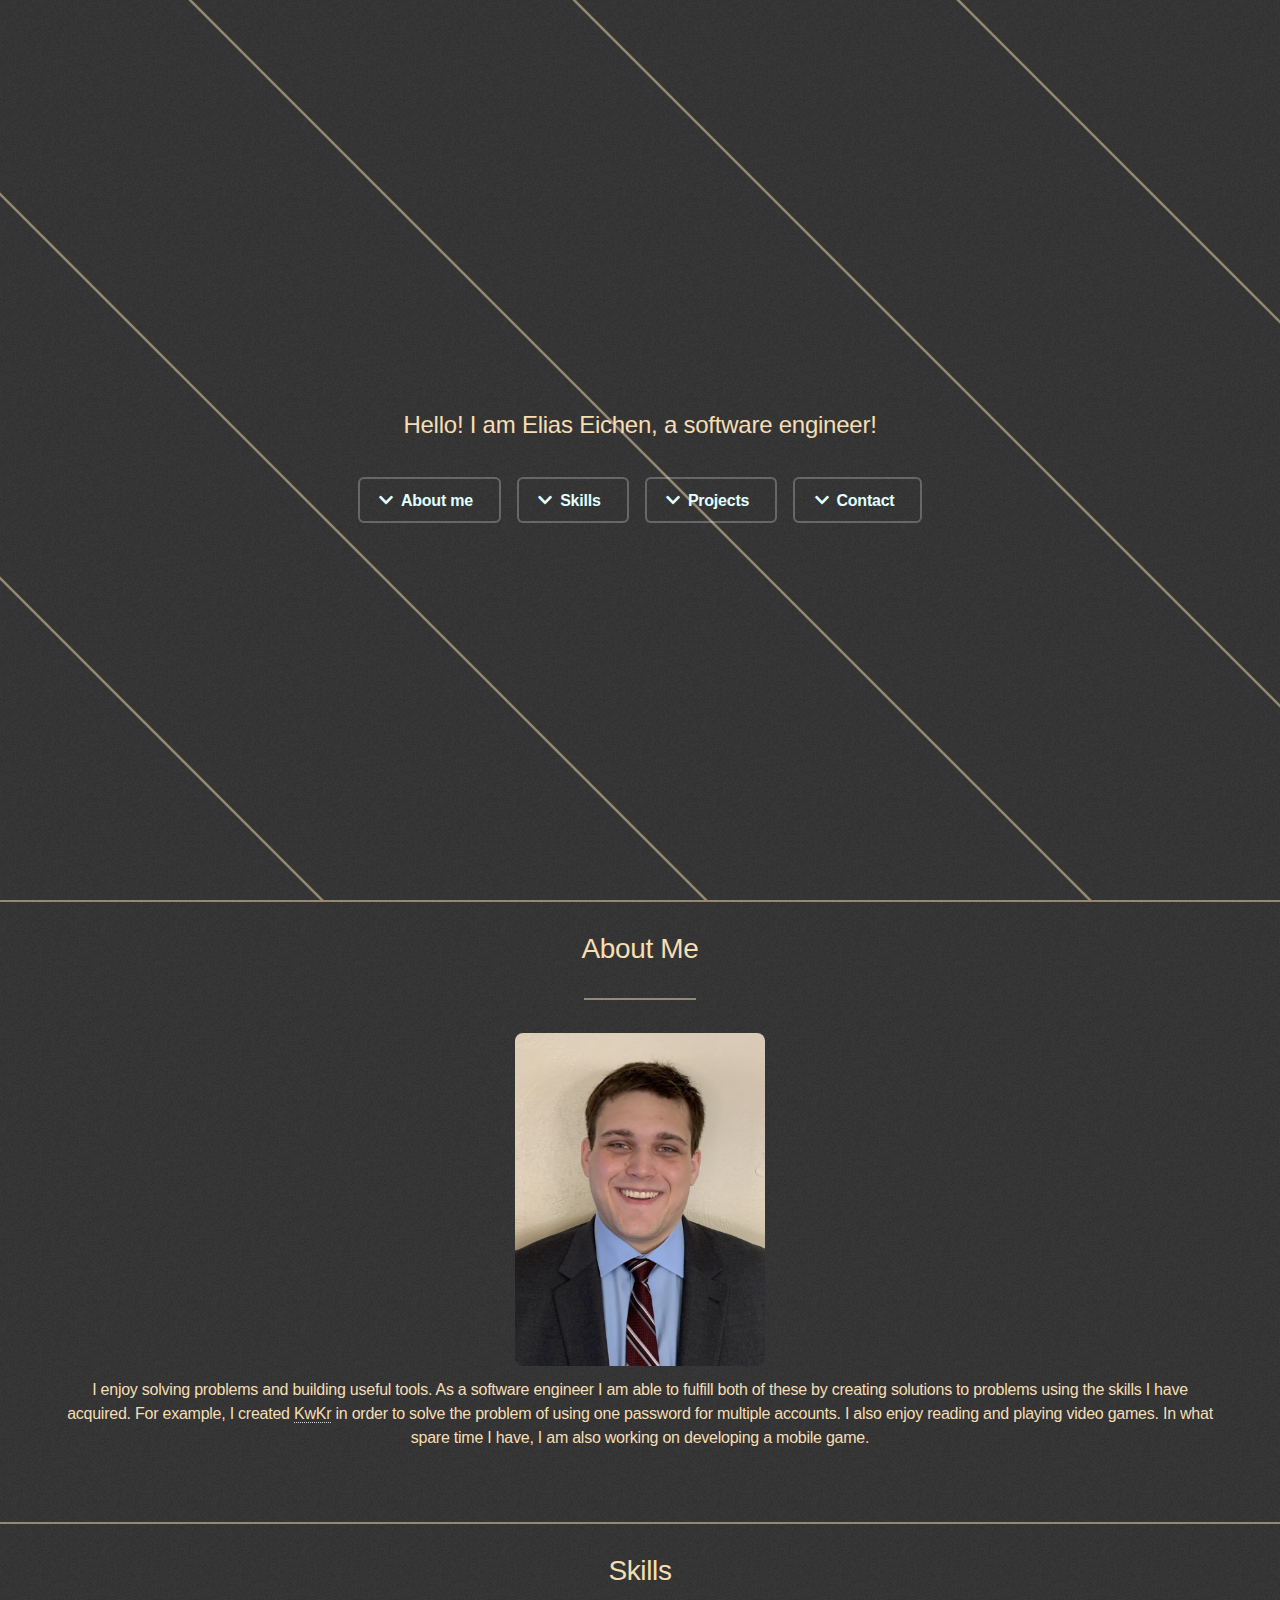
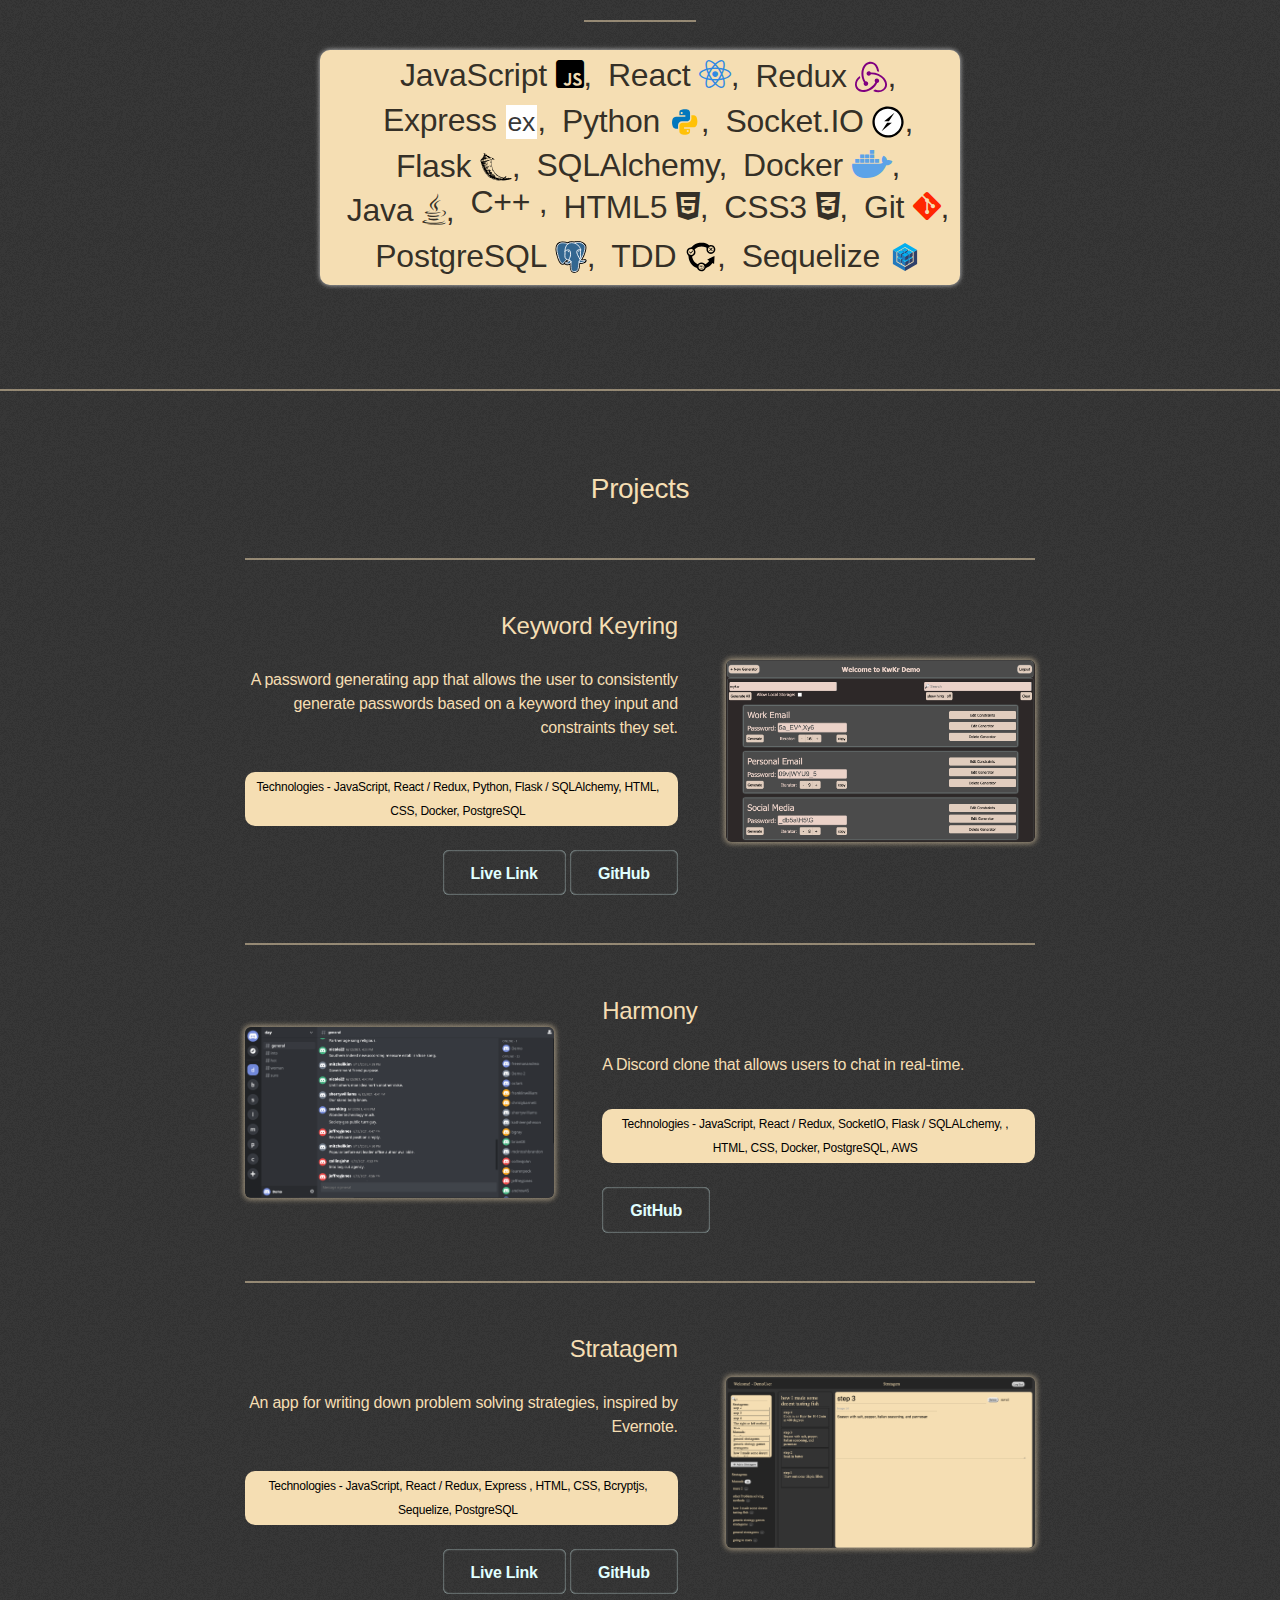
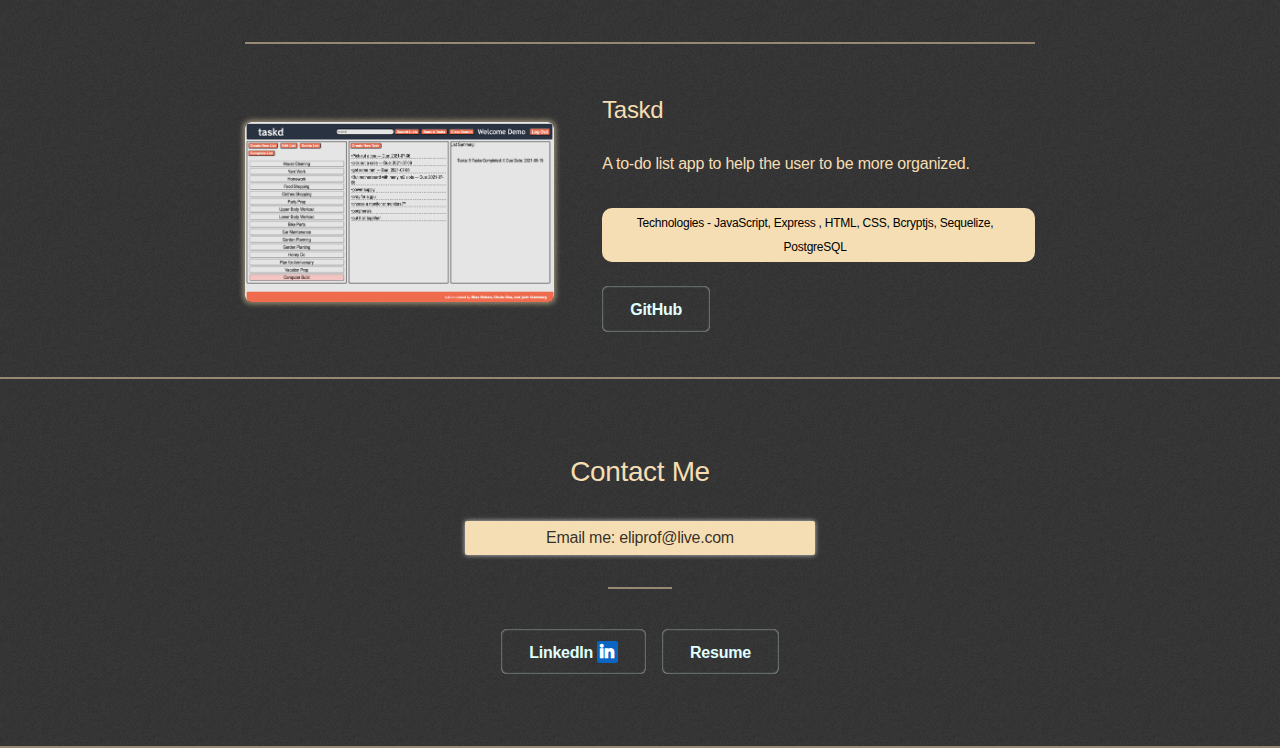
==== commit d49950f6: "updated resume and removed dead links" ====
--- a/index.html
+++ b/index.html
@@ -211,7 +211,6 @@
 							<p>A Discord clone that allows users to chat in real-time.</p>
 							<p class="techused">Technologies - JavaScript, React / Redux, SocketIO, Flask / SQLALchemy, , HTML, CSS, Docker, PostgreSQL, AWS</p>
 							<div class='project-links'>
-								<a href="https://harmony-app-aa.herokuapp.com/" class="button">Live Link</a>
 								<a href="https://github.com/danielshoun/harmony" class="button">GitHub</a>
 							</div>
 						</div>
@@ -235,7 +234,6 @@
 							<p>A to-do list app to help the user to be more organized.</p>
 							<p class="techused">Technologies - JavaScript, Express , HTML, CSS, Bcryptjs, Sequelize, PostgreSQL</p>
 							<div class='project-links'>
-								<a href="https://taskd.herokuapp.com/" class="button">Live Link</a>
 								<a href="https://github.com/chuksota/taskd" class="button">GitHub</a>
 							</div>
 						</div>
